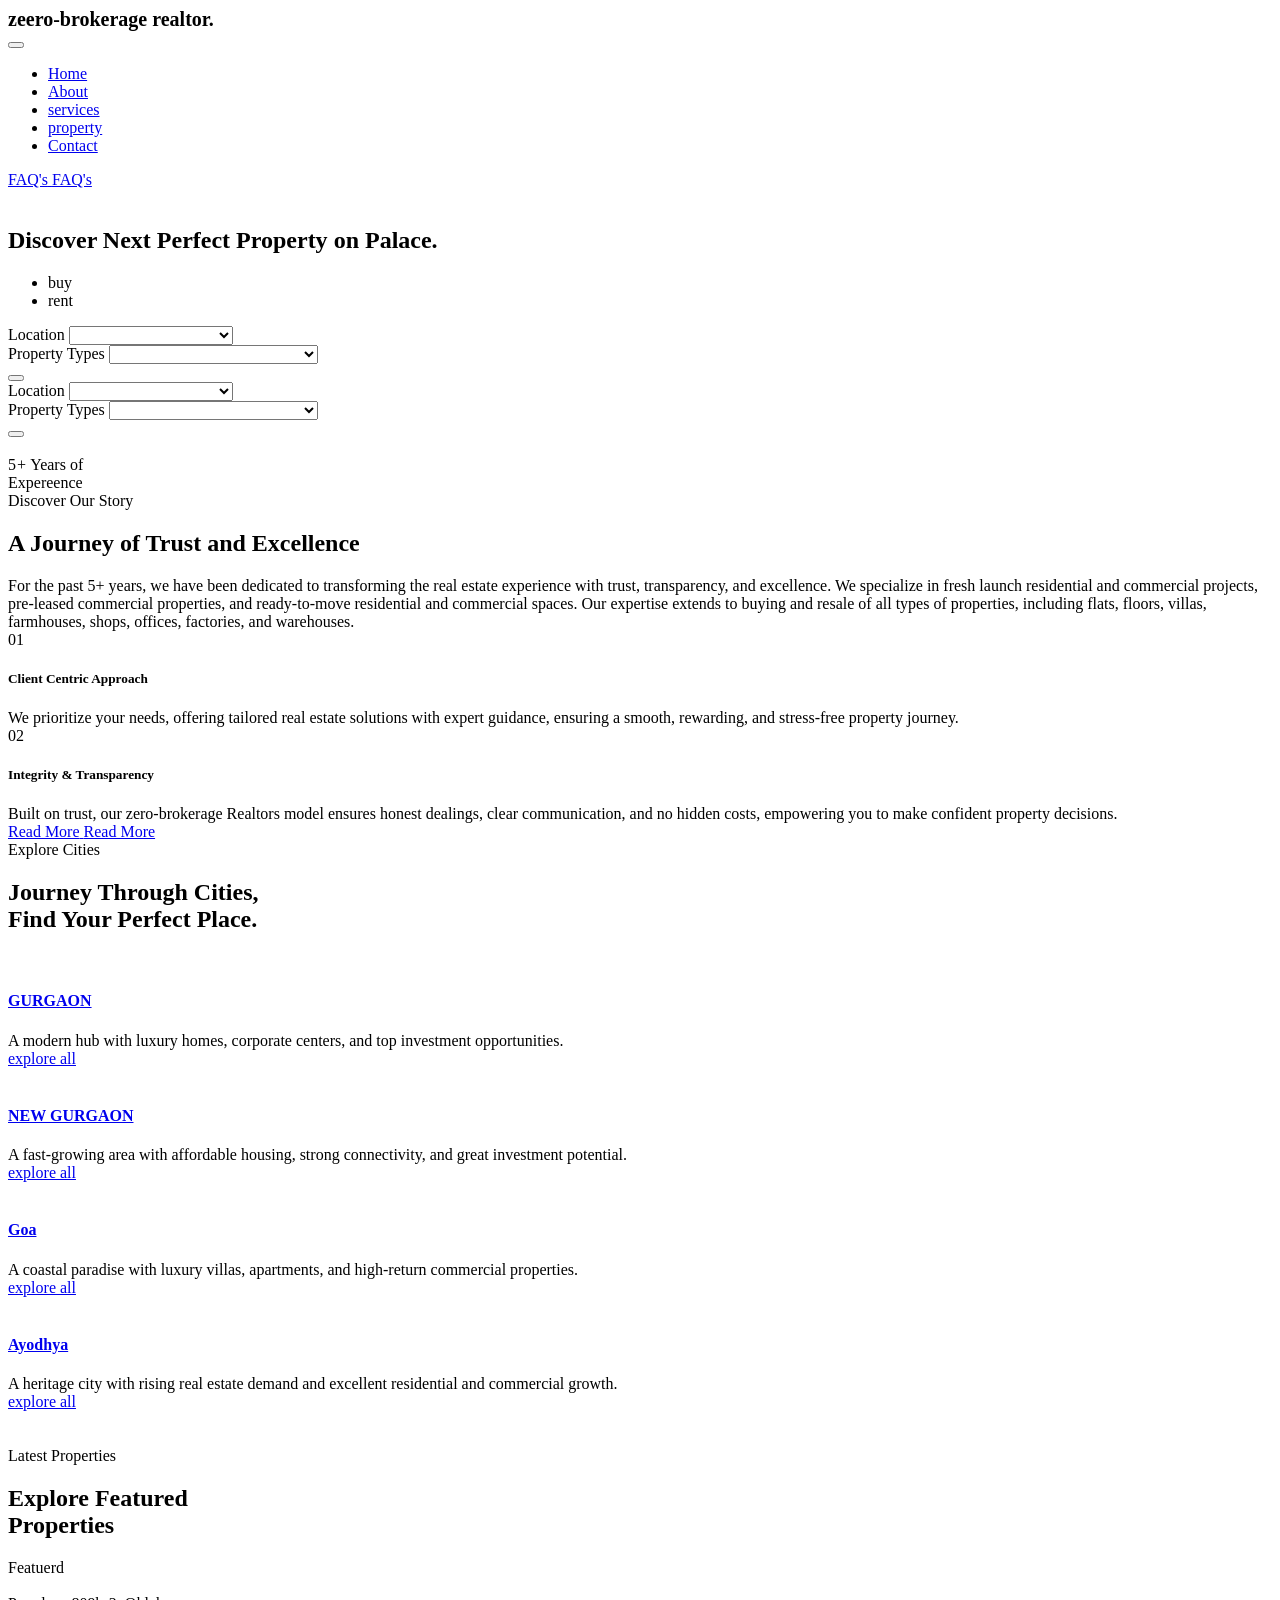
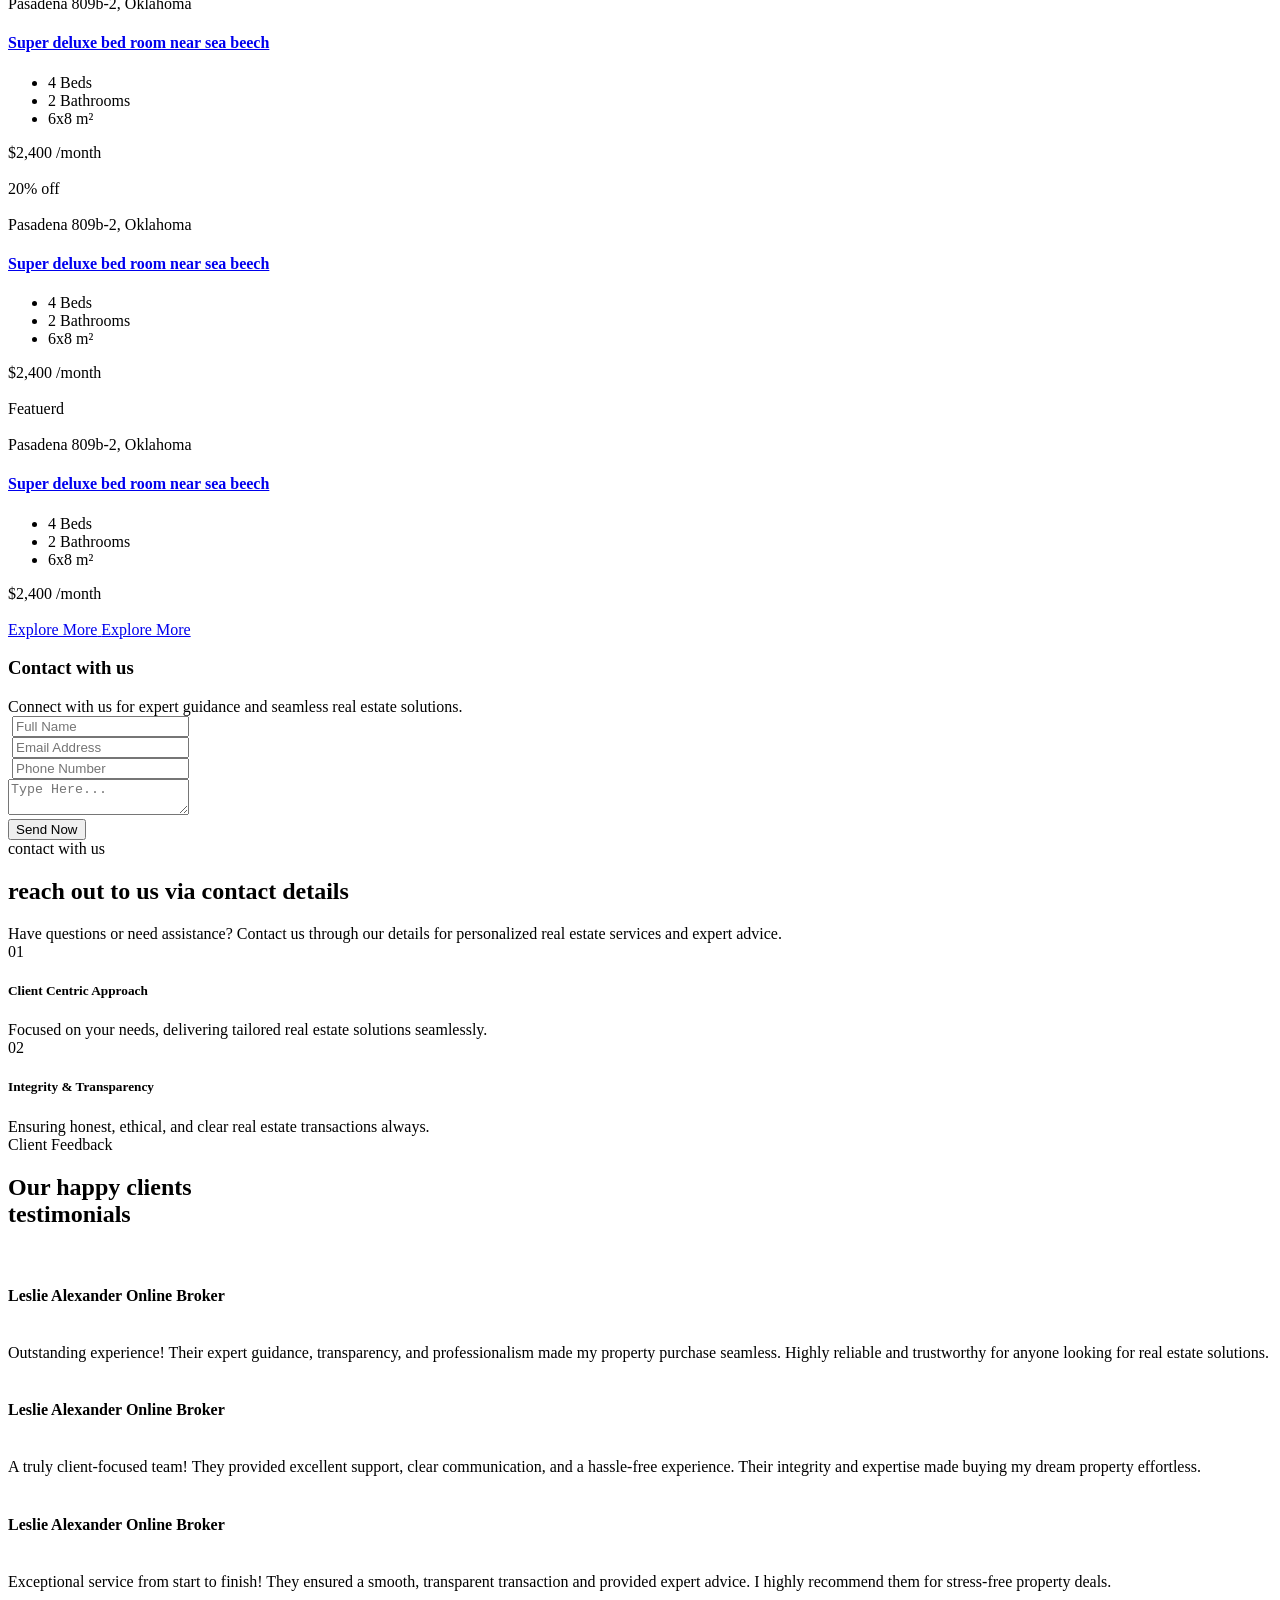
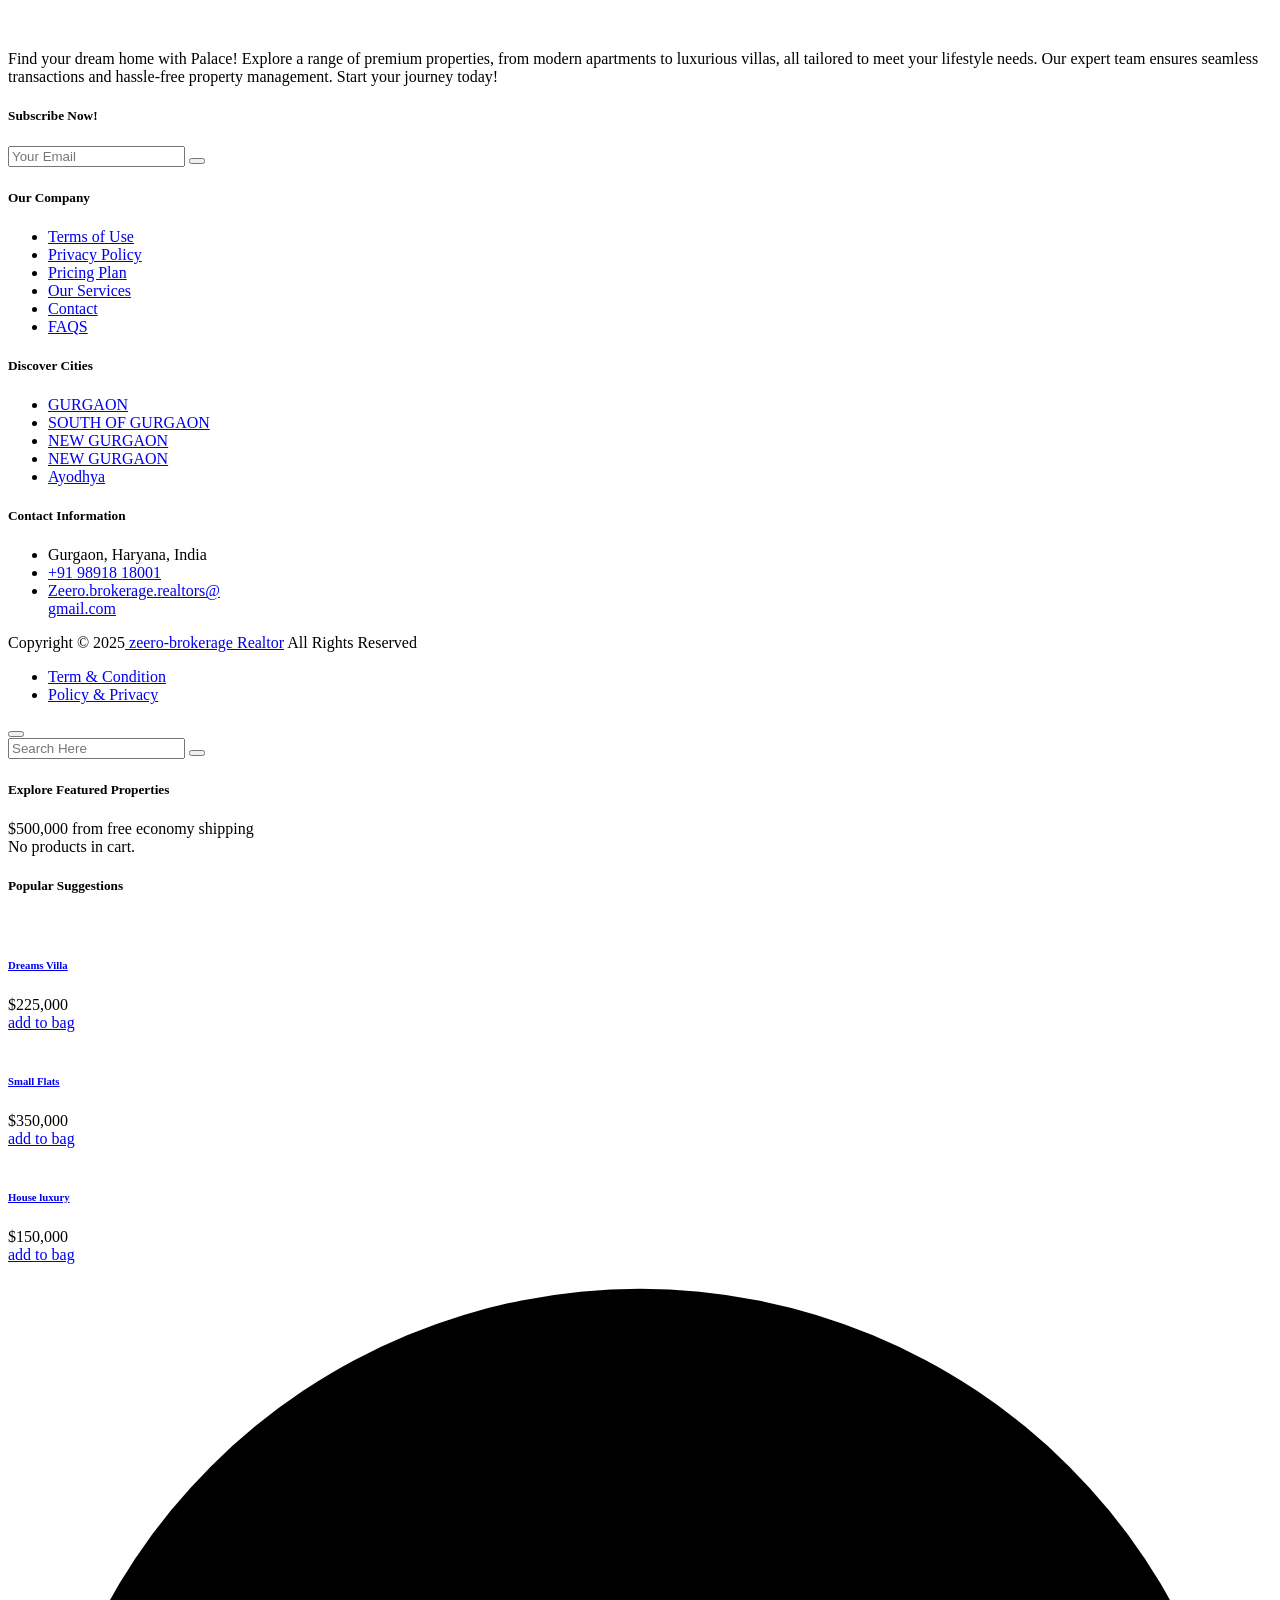
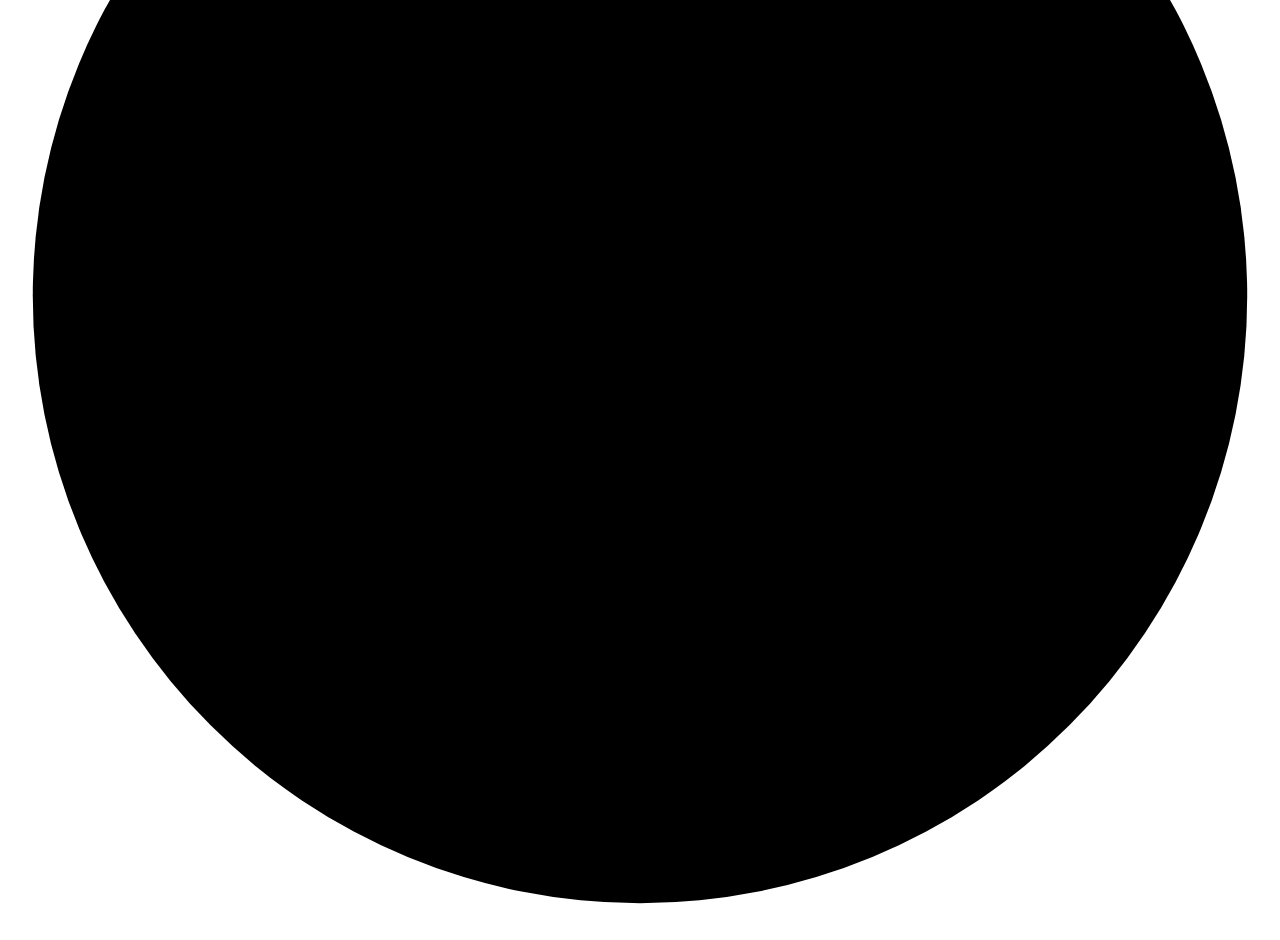
==== index.html @ 8699163c "index file added" ====
<!DOCTYPE html>
<html>
<head>
<meta charset="utf-8">
<title>Palace Real Estate Business | Homepage</title>

<!-- Stylesheets -->
<link href="assets/css/bootstrap.css" rel="stylesheet">
<link href="assets/css/style.css" rel="stylesheet">
<link href="assets/css/responsive.css" rel="stylesheet">

<!-- Fonts -->
<link href="https://fonts.googleapis.com/css2?family=Plus+Jakarta+Sans:ital,wght@0,200..800;1,200..800&display=swap" rel="stylesheet">
<link href="https://fonts.googleapis.com/css2?family=Roboto:ital,wght@0,100;0,300;0,400;0,500;0,700;0,900;1,100;1,300;1,400;1,500;1,700;1,900&display=swap" rel="stylesheet">

<link rel="shortcut icon" href="assets/images/favicon.png" type="image/x-icon">
<link rel="icon" href="assets/images/favicon.png" type="image/x-icon">

<!-- Responsive -->
<meta http-equiv="X-UA-Compatible" content="IE=edge">
<meta name="viewport" content="width=device-width, initial-scale=1.0, maximum-scale=1.0, user-scalable=0">

<!--[if lt IE 9]><script src="https://cdnjs.cloudflare.com/ajax/libs/html5shiv/3.7.3/html5shiv.js"></script><![endif]-->
<!--[if lt IE 9]><script src="js/respond.js"></script><![endif]-->
</head>

<body>

<div class="page-wrapper">
	
	<!-- Cursor -->
	<div class="cursor"></div>
	<div class="cursor-follower"></div>
	<!-- Cursor End -->
 	
	<!-- Preloader -->
	<div class="preloader">
		<div class="box"></div>
	</div>
	
	<!-- Main Header -->
	<header class="main-header">

		<!-- Header Lower -->
		<div class="header-lower">
			<div class="auto-container">
				<div class="inner-container">
					<div class="d-flex justify-content-between align-items-center flex-wrap">
							
						<!-- Logo Box -->
						<div class="logo-box">
							<div class="logo" style="font-size: 20px; font-weight: 700;">zeero-brokerage realtor.<img src="assets/images/" alt="" title=""></a></div>
						</div>
						<!-- End Logo Box -->
						
						<!-- Nav Outer -->
						<div class="nav-outer d-flex align-items-center flex-wrap">
							<!-- Main Menu -->
							<nav class="main-menu navbar-expand-md">
								<div class="navbar-header">
									<!-- Toggle Button -->    	
									<button class="navbar-toggler" type="button" data-toggle="collapse" data-target="#navbarSupportedContent" aria-controls="navbarSupportedContent" aria-expanded="false" aria-label="Toggle navigation">
										<span class="icon-bar"></span>
										<span class="icon-bar"></span>
										<span class="icon-bar"></span>
									</button>
								</div>
								
								<div class="navbar-collapse collapse clearfix" id="navbarSupportedContent">
									<ul class="navigation clearfix">
										<li><a href="index.html">Home</a>
											<!-- <ul> -->
												<!-- <li><a href="index.html">Homepage 01</a></li> -->
												<!-- <li><a href="index-2.html">Homepage 02</a></li>
												<li><a href="index-3.html">Homepage 03</a></li>
												<li class="dropdown"><a href="#">Header Styles</a>
													<ul>
														<li><a href="index.html">Header 01</a></li>
														<li><a href="index-2.html">Header 02</a></li>
														<li><a href="index-3.html">Header 03</a></li>
													</ul>
												</li> -->
											<!-- </ul> -->
										</li>
										<li><a href="about.html">About</a>
											<!-- <ul>
												<li><a href="about.html">About us</a></li>
												<li><a href="faq.html">Faq</a></li>
												<li class="dropdown"><a href="#">Our Team</a>
													<ul>
														<li><a href="team.html">Team</a></li>
														<li><a href="team-detail.html">Team Detail</a></li>
													</ul>
												</li>
											</ul> -->
										</li>
										<li><a href="services.html">services</a>
											<!-- <ul>
												<li><a href="services.html">services</a></li>
												<li><a href="service-detail.html">services detail</a></li>
											</ul> -->
										</li>
										<li><a href="property.html">property</a>
											<!-- <ul>
												<li><a href="property.html">property</a></li>
												<li><a href="property-detail.html">property detail</a></li>
											</ul> -->
										</li>
										<!-- <li class="dropdown"><a href="#">Blog</a>
											<ul>
												<li><a href="blog.html">Blog</a></li>
												<li><a href="blog-classic.html">Blog Classic</a></li>
												<li><a href="blog-sidebar.html">Blog Sidebar</a></li>
												<li><a href="blog-detail.html">Blog Detail</a></li>
												<li><a href="not-found.html">Not Found</a></li>
											</ul>
										</li> -->
										<li><a href="contact.html">Contact</a></li>
									</ul>
								</div>
							</nav>
						</div>
						<!-- End Nav Outer -->
						
						<!-- Outer Box -->
						<div class="outer-box d-flex align-items-center flex-wrap">
							
							<!-- Header Options Box -->
							<!-- <div class="header-options_box d-flex align-items-center">
							
								Search Btn
								<div class="search-box-btn search-box-outer"><span class="icon"><img src="assets/images/icons/search.svg" alt="" /></span></div>
								
								Nav Btn
								<div class="nav-btn navSidebar-button">
									<i class="flaticon-dots-menu"></i>
								</div>
								
							</div> -->
							
							<!-- Header Button Box -->
							<div class="header_button-box">
								<a href="faq.html" class="theme-btn btn-style-one">
									<span class="btn-wrap">
										<span class="text-one">FAQ's</span>
										<span class="text-two">FAQ's</span>
									</span>
								</a>
							</div>
							<!-- Mobile Navigation Toggler -->
							<div class="mobile-nav-toggler"><span class="icon flaticon-menu"></span></div>
						</div>
						<!-- End Outer Box -->
						
					</div>
				</div>
			</div>
		</div>
		<!-- End Header Lower -->
		
		<!-- Mobile Menu  -->
		<div class="mobile-menu">
			<div class="menu-backdrop"></div>
			<div class="close-btn"><span class="icon flaticon-close-1"></span></div>
			
			<nav class="menu-box">
				<div class="nav-logo"><a href="index.html"><img src="assets/images/logo.svg" alt="" title=""></a></div>
				<div class="menu-outer"><!--Here Menu Will Come Automatically Via Javascript / Same Menu as in Header--></div>
			</nav>
		</div>
		<!-- End Mobile Menu -->
		
	</header>
	<!-- End Main Header -->
	
	<!-- Slider One -->
	<section class="banner-one">
		<div class="banner-one_image" style="background-image:url(assets/images/background/home-banner.webp)"></div>
		<div class="auto-container">
			
			<!-- Content Column -->
			<div class="banner-one_content">
				<div class="banner-one_content-inner">
					<h1 class="banner-one_heading">Discover Next Perfect <span>Property</span> on Palace.</h1>
					<!-- Banner Tabs -->
					<div class="banner-tabs">
						<!-- Product Tabs -->
						<div class="prod-tabs tabs-box">
						
							<!-- Tab Btns -->
							<ul class="tab-btns tab-buttons clearfix">
								<li data-tab="#prod-buy" class="tab-btn active-btn">buy</li>
								<li data-tab="#prod-rent" class="tab-btn">rent</li>
								<!-- <li data-tab="#prod-sell" class="tab-btn">sell</li> -->
							</ul>
							
							<!-- Tabs Container -->
							<div class="tabs-content">
								
								<!-- Tab -->
								<div class="tab active-tab" id="prod-buy">
									<div class="content">
										<!-- Default Form -->
										<div class="default-form">
											<form method="post" action="contact.html">
												<div class="row clearfix">
													
													<div class="col-lg-6 col-md-4 col-sm-6 form-group">
														<label>Location</label>
														<select name="country" class="custom-select-box">
															<option></option>
															<option>GURGAON</option>
															<option>SOUTH OF GURGAON </option>
															<option>NEW GURGAON</option>
															<option>Goa</option>
															<option>Ayodhya</option>
														</select>
													</div>
													
													<div class="col-lg-6 col-md-4 col-sm-6 form-group">
														<label>Property Types</label>
														<select name="country" class="custom-select-box">
															<option></option>
															<option>Residential Properties</option>
															<option>Commercial Propertise</option>
															<option>Industrial & Warehouse Spaces</option>
															
														</select>
													</div>
													
													<!-- <div class="col-lg-4 col-md-4 col-sm-12 form-group">
														<label>Price Range</label>
														<select name="country" class="custom-select-box">
															<option>$700 - $900</option>
															<option>$800 - $1000</option>
															<option>$900 - $1100</option>
															<option>$1000 - $1200</option>
														</select>
													</div> -->
													
												</div>
												<!-- Button Box -->
												<div class="button-box">
													<button class="submit-btn flaticon-search-interface-symbol"></button>
												</div>
											</form>
										</div>
									</div>
								</div>
								
								<!-- Tab -->
								<div class="tab" id="prod-rent">
									<div class="content">
										<!-- Default Form -->
										<div class="default-form">
											<form method="post" action="contact.html">
												<div class="row clearfix">
													
													<div class="col-lg-6 col-md-4 col-sm-6 form-group">
														<label>Location</label>
														<select name="country" class="custom-select-box">
															<option></option>
															<option>GURGAON</option>
															<option>SOUTH OF GURGAON </option>
															<option>NEW GURGAON</option>
															<option>Goa</option>
															<option>Ayodhya</option>
														</select>
													</div>
													
													<div class="col-lg-6 col-md-4 col-sm-6 form-group">
														<label>Property Types</label>
														<select name="country" class="custom-select-box">
															<option></option>
															<option>Residential Properties</option>
															<option>Commercial Propertise</option>
															<option>Industrial & Warehouse Spaces</option>
															
														</select>
													</div>
													
													<!-- <div class="col-lg-4 col-md-4 col-sm-12 form-group">
														<label>Price Range</label>
														<select name="country" class="custom-select-box">
															<option>$700 - $900</option>
															<option>$800 - $1000</option>
															<option>$900 - $1100</option>
															<option>$1000 - $1200</option>
														</select>
													</div> -->
													
												</div>
												<!-- Button Box -->
												<div class="button-box">
													<button class="submit-btn flaticon-search-interface-symbol"></button>
												</div>
											</form>
										</div>
									</div>
								</div>
								
								<!-- Tab -->
								<!-- <div class="tab" id="prod-sell">
									<div class="content">
										Default Form
										<div class="default-form">
											<form method="post" action="contact.html">
												<div class="row clearfix">
													
													<div class="col-lg-4 col-md-4 col-sm-6 form-group">
														<label>Location</label>
														<select name="country" class="custom-select-box">
															<option>Florida, Usa</option>
															<option>Berlin</option>
															<option>France</option>
															<option>Pakistan</option>
														</select>
													</div>
													
													<div class="col-lg-4 col-md-4 col-sm-6 form-group">
														<label>Type</label>
														<select name="country" class="custom-select-box">
															<option>20 x 10 Meters</option>
															<option>30 x 20 Meters</option>
															<option>40 x 30 Meters</option>
															<option>50 x 40 Meters</option>
														</select>
													</div>
													
													<div class="col-lg-4 col-md-4 col-sm-12 form-group">
														<label>Price Range</label>
														<select name="country" class="custom-select-box">
															<option>$700 - $900</option>
															<option>$800 - $1000</option>
															<option>$900 - $1100</option>
															<option>$1000 - $1200</option>
														</select>
													</div>
													
												</div>
												Button Box
												<div class="button-box">
													<button class="submit-btn flaticon-search-interface-symbol"></button>
												</div>
											</form>
										</div>
									</div>
								</div> -->
								
							</div>
						</div>
					</div>
				</div>
			</div>
			
		</div>
	</section>
	<!-- End Main Slider Section -->
	
	<!-- Story One -->
	<section class="story-one">
		<div class="auto-container">
			<div class="row clearfix">
				
				<!-- Image Column -->
				<div class="story-one_image-column col-lg-6 col-md-12 col-sm-12">
					<div class="story-one_image-outer">
						<div class="story-one_image wow fadeInLeft" data-wow-delay="0ms" data-wow-duration="1500ms">
							<img src="assets/images/resource/trust.jpg" alt="" />
						</div>
						<div class="story-one_experiance">
							<div class="story-one_experiance-inner">
								5<i>+</i> <span>Years of <br> Expereence</span>
							</div>
						</div>
					</div>
				</div>
				
				<!-- Content Column -->
				<div class="story-one_content-column col-lg-6 col-md-12 col-sm-12">
					<div class="story-one_content-outer">
						<!-- Sec Title -->
						<div class="sec-title">
							<div class="sec-title_title">Discover Our Story</div>
							<h2 class="sec-title_heading">A Journey of Trust and Excellence</h2>
							<div class="sec-title_text">For the past 5+ years, we have been dedicated to transforming the real estate experience with trust, transparency, and excellence. We specialize in fresh launch residential and commercial projects, pre-leased commercial properties, and ready-to-move residential and commercial spaces. Our expertise extends to buying and resale of all types of properties, including flats, floors, villas, farmhouses, shops, offices, factories, and warehouses.</div>
						</div>
						
						<!-- Story Block One -->
						<div class="story-block_one">
							<div class="story-block_one-inner">
								<div class="story-block_one-icon">
									<span>01</span>
									<i class="flaticon-rating"></i>
								</div>
								<h5 class="story-block_one-heading">Client Centric Approach</h5>
								<div class="story-block_one-text">We prioritize your needs, offering tailored real estate solutions with expert guidance, ensuring a smooth, rewarding, and stress-free property journey.</div>
							</div>
						</div>
						
						<!-- Story Block One -->
						<div class="story-block_one">
							<div class="story-block_one-inner">
								<div class="story-block_one-icon">
									<span>02</span>
									<i class="flaticon-technology"></i>
								</div>
								<h5 class="story-block_one-heading">Integrity & Transparency</h5>
								<div class="story-block_one-text">Built on trust, our zero-brokerage Realtors model ensures honest dealings, clear communication, and no hidden costs, empowering you to make confident property decisions.</div>
							</div>
						</div>
						
						<!-- Header Button Box -->
						<div class="story-one_button">
							<a href="event-detail.html" class="theme-btn btn-style-one">
								<span class="btn-wrap">
									<span class="text-one">Read More</span>
									<span class="text-two">Read More</span>
								</span>
							</a>
						</div>
						
					</div>
				</div>
				
			</div>
		</div>
	</section>
	<!-- End Story One -->
	
	<!-- Cities One -->
	<section class="cities-one">
		<div class="auto-container">
			<!-- Sec Title -->
			<div class="sec-title">
				<div class="sec-title_title">Explore Cities</div>
				<h2 class="sec-title_heading">Journey Through Cities,  <br> Find Your Perfect Place.</h2>
			</div>
			<div class="inner-container">
				<div class="four-items_slider swiper-container">
					<div class="swiper-wrapper">

						<!-- Slide -->
						<div class="swiper-slide">
							<!-- City Block One -->
							<div class="city-block_one">
								<div class="city-block_one-inner">
									<div class="city-block_one-image">
										<img src="assets/images/resource/city11.jpeg" alt="" />
										<div class="city-block_one-overlay">
											<div class="city-block_one-content">
												<!-- <div class="city-block_one-title">50+ Properties</div> -->
												<h4 class="city-block_one-heading"><a href="property-detail.html">GURGAON </a></h4>
												<div class="city-block_one-text">A modern hub with luxury homes, corporate centers, and top investment opportunities.</div>
												<a class="city-block_one-more" href="property-detail.html">explore all <i class="flaticon-next-1"></i></a>
											</div>
										</div>
									</div>
								</div>
							</div>
						</div>
						
						<!-- Slide -->
						<div class="swiper-slide">
							<!-- City Block One -->
							<div class="city-block_one">
								<div class="city-block_one-inner">
									<div class="city-block_one-image">
										<img src="assets/images/resource/city2.jpg" alt="" />
										<div class="city-block_one-overlay">
											<div class="city-block_one-content">
												<!-- <div class="city-block_one-title">50+ Properties</div> -->
												<h4 class="city-block_one-heading"><a href="property-detail.html">NEW GURGAON  </a></h4>
												<div class="city-block_one-text">A fast-growing area with affordable housing, strong connectivity, and great investment potential.</div>
												<a class="city-block_one-more" href="property-detail.html">explore all <i class="flaticon-next-1"></i></a>
											</div>
										</div>
									</div>
								</div>
							</div>
						</div>
						
						<!-- Slide -->
						<div class="swiper-slide">
							<!-- City Block One -->
							<div class="city-block_one">
								<div class="city-block_one-inner">
									<div class="city-block_one-image">
										<img src="assets/images/resource/city3.jpeg" alt="" />
										<div class="city-block_one-overlay">
											<div class="city-block_one-content">
												<!-- <div class="city-block_one-title">40+ Properties</div> -->
												<h4 class="city-block_one-heading"><a href="property-detail.html">Goa</a></h4>
												<div class="city-block_one-text">A coastal paradise with luxury villas, apartments, and high-return commercial properties.</div>
												<a class="city-block_one-more" href="property-detail.html">explore all <i class="flaticon-next-1"></i></a>
											</div>
										</div>
									</div>
								</div>
							</div>
						</div>
						
						<!-- Slide -->
						<div class="swiper-slide">
							<!-- City Block One -->
							<div class="city-block_one">
								<div class="city-block_one-inner">
									<div class="city-block_one-image">
										<img src="assets/images/resource/city4.jpg" alt="" />
										<div class="city-block_one-overlay">
											<div class="city-block_one-content">
												<!-- <div class="city-block_one-title">45+ Properties</div> -->
												<h4 class="city-block_one-heading"><a href="property-detail.html">Ayodhya</a></h4>
												<div class="city-block_one-text">A heritage city with rising real estate demand and excellent residential and commercial growth.</div>
												<a class="city-block_one-more" href="property-detail.html">explore all <i class="flaticon-next-1"></i></a>
											</div>
										</div>
									</div>
								</div>
							</div>
						</div>
						
					</div>
					
					<!-- If we need pagination -->
					<div class="four-items_slider-pagination"></div>
					
					<!-- If we need navigation buttons -->
					<div class="four-items_slider-prev"><img src="assets/images/icons/prev-arrow.png" alt="" /></div>
					<div class="four-items_slider-next"><img src="assets/images/icons/next-arrow.png" alt="" /></div>
					
				</div>
			</div>
			
		</div>
	</section>
	<!-- End Cities One -->
	
	
	
	
	<!-- Property One -->
	<section class="property-one">
		<div class="auto-container">
			<!-- Sec Title -->
			<div class="sec-title centered">
				<div class="sec-title_title">Latest Properties</div>
				<h2 class="sec-title_heading">Explore Featured <br> Properties</h2>
			</div>
			<div class="row clearfix">
				
				<!-- Property Block One -->
				<div class="property-block_one col-lg-4 col-md-6 col-sm-12">
					<div class="property-block_one-inner wow fadeInLeft" data-wow-delay="0ms" data-wow-duration="1500ms">
						<div class="property-block_one-image">
							<div class="property-block_one-title">Featuerd</div>
							<a href="property-detail.html"><img src="assets/images/resource/property1.jpg" alt="" /></a>
						</div>
						<div class="property-block_one-content">
							<div class="property-block_one-location"><i class="flaticon-maps-and-flags"></i>Pasadena 809b-2, Oklahoma</div>
							<h4 class="property-block_one-heading"><a href="property-detail.html">Super deluxe bed room near sea beech</a></h4>
							<ul class="property-block_one-info">
								<li><span><img src="assets/images/icons/bed.svg" alt="" /></span>4 Beds</li>
								<li><span><img src="assets/images/icons/bath.svg" alt="" /></span>2 Bathrooms</li>
								<li><span><img src="assets/images/icons/square.svg" alt="" /></span>6x8 m²</li>
							</ul>
							<div class="d-flex justify-content-between align-items-center flex-wrap">
								<div class="property-block_one-price">$2,400 <span>/month</span></div>
								<a class="property-block_one-heart" href="property-detail.html"><img src="assets/images/icons/heart.svg" alt="" /></a>
							</div>
						</div>
					</div>
				</div>
				
				<!-- Property Block One -->
				<div class="property-block_one col-lg-4 col-md-6 col-sm-12">
					<div class="property-block_one-inner wow fadeInUp" data-wow-delay="0ms" data-wow-duration="1500ms">
						<div class="property-block_one-image">
							<div class="property-block_one-off">20% off</div>
							<a href="property-detail.html"><img src="assets/images/resource/property2.jpg" alt="" /></a>
						</div>
						<div class="property-block_one-content">
							<div class="property-block_one-location"><i class="flaticon-maps-and-flags"></i>Pasadena 809b-2, Oklahoma</div>
							<h4 class="property-block_one-heading"><a href="property-detail.html">Super deluxe bed room near sea beech</a></h4>
							<ul class="property-block_one-info">
								<li><span><img src="assets/images/icons/bed.svg" alt="" /></span>4 Beds</li>
								<li><span><img src="assets/images/icons/bath.svg" alt="" /></span>2 Bathrooms</li>
								<li><span><img src="assets/images/icons/square.svg" alt="" /></span>6x8 m²</li>
							</ul>
							<div class="d-flex justify-content-between align-items-center flex-wrap">
								<div class="property-block_one-price">$2,400 <span>/month</span></div>
								<a class="property-block_one-heart" href="property-detail.html"><img src="assets/images/icons/heart.svg" alt="" /></a>
							</div>
						</div>
					</div>
				</div>
				
				<!-- Property Block One -->
				<div class="property-block_one col-lg-4 col-md-6 col-sm-12">
					<div class="property-block_one-inner wow fadeInRight" data-wow-delay="0ms" data-wow-duration="1500ms">
						<div class="property-block_one-image">
							<div class="property-block_one-title">Featuerd</div>
							<a href="property-detail.html"><img src="assets/images/resource/property3.jpg" alt="" /></a>
						</div>
						<div class="property-block_one-content">
							<div class="property-block_one-location"><i class="flaticon-maps-and-flags"></i>Pasadena 809b-2, Oklahoma</div>
							<h4 class="property-block_one-heading"><a href="property-detail.html">Super deluxe bed room near sea beech</a></h4>
							<ul class="property-block_one-info">
								<li><span><img src="assets/images/icons/bed.svg" alt="" /></span>4 Beds</li>
								<li><span><img src="assets/images/icons/bath.svg" alt="" /></span>2 Bathrooms</li>
								<li><span><img src="assets/images/icons/square.svg" alt="" /></span>6x8 m²</li>
							</ul>
							<div class="d-flex justify-content-between align-items-center flex-wrap">
								<div class="property-block_one-price">$2,400 <span>/month</span></div>
								<a class="property-block_one-heart" href="property-detail.html"><img src="assets/images/icons/heart.svg" alt="" /></a>
							</div>
						</div>
					</div>
				</div>
				
			</div>
			
			<!-- Header Button Box -->
			<div class="property-one_button text-center">
				<a href="property.html" class="theme-btn btn-style-one">
					<span class="btn-wrap">
						<span class="text-one">Explore More</span>
						<span class="text-two">Explore More</span>
					</span>
				</a>
			</div>
			
		</div>
	</section>
	<!-- End Property One -->
		
	<!-- Contact One -->
	<section class="contact-one">
		<div class="contact-one_image" style="background-image:url(assets/images/resource/contact1.jpg)"></div>
		<div class="auto-container">
			<div class="row clearfix">
				<!-- Form Column -->
				<div class="contact-one_form-column col-lg-6 col-md-12 col-sm-12">
					<div class="contact-one_form-outer wow fadeInLeft" data-wow-delay="0ms" data-wow-duration="1500ms">
						<h3 class="contact-one_form-title">Contact with us</h3>
						<div class="contact-one_form-text">Connect with us for expert guidance and seamless real estate solutions.</div>
						
						<!-- Contact Form -->
						<div class="contact-form">
							<form method="post" action="contact.html">
								<div class="form-group">
									<i><img src="assets/images/icons/user-1.svg" alt="" /></i>
									<input type="text" name="username" placeholder="Full Name" required="">
								</div>
								
								<div class="form-group">
									<i><img src="assets/images/icons/envelope.svg" alt="" /></i>
									<input type="text" name="email" placeholder="Email Address" required="">
								</div>
								
								<div class="form-group">
									<i><img src="assets/images/icons/phone-1.svg" alt="" /></i>
									<input type="text" name="phone" placeholder="Phone Number" required="">
								</div>
								
								<div class="form-group">
									<textarea class="" name="message" placeholder="Type Here..."></textarea>
								</div>
							
								<!-- Button Box -->
								<div class="form-group">
									<button class="submit-btn">Send Now</button>
								</div>
							</form>
						</div>
						
					</div>
				</div>
				<!-- Form Column -->
				<div class="contact-one_content-column col-lg-6 col-md-12 col-sm-12">
					<div class="contact-one_content-outer">
						<!-- Sec Title -->
						<div class="sec-title light">
							<div class="sec-title_title">contact with us</div>
							<h2 class="sec-title_heading">reach out  to us via contact details</h2>
							<div class="sec-title_text">Have questions or need assistance? Contact us through our details for personalized real estate services and expert advice.</div>
						</div>
						<div class="row clearfix">
							
							<!-- Contact Block One -->
							<div class="contact-block_one col-lg-6 col-md-6 col-sm-12">
								<div class="contact-block_one-inner">
									<div class="contact-block_one-number">01</div>
									<h5 class="contact-block_one-heading">Client Centric Approach</h5>
									<div class="contact-block_one-text">Focused on your needs, delivering tailored real estate solutions seamlessly.</div>
								</div>
							</div>
							
							<!-- Contact Block One -->
							<div class="contact-block_one col-lg-6 col-md-6 col-sm-12">
								<div class="contact-block_one-inner">
									<div class="contact-block_one-number">02</div>
									<h5 class="contact-block_one-heading">Integrity & Transparency</h5>
									<div class="contact-block_one-text">Ensuring honest, ethical, and clear real estate transactions always.</div>
								</div>
							</div>
							
						</div>
					</div>
				</div>
			</div>
		</div>
	</section>
	<!-- End Contact One -->
	
	<!-- Testimonial One -->
	<section class="testimonial-one">
		<div class="auto-container">
			<!-- Sec Title -->
			<div class="sec-title centered">
				<div class="sec-title_title">Client Feedback</div>
				<h2 class="sec-title_heading">Our happy clients <br> testimonials</h2>
			</div>
			
			<div class="single-item_slider swiper-container">
				<div class="swiper-wrapper">

					<!-- Slide -->
					<div class="swiper-slide">
						<!-- Testimonial Block One -->
						<div class="testimonial-block_one">
							<div class="testimonial-block_one-inner">
								<div class="row clearfix">
									<div class="testimonial-block_one-image_column col-lg-6 col-md-12 col-sm-12">
										<div class="testimonial-block_one-image">
											<img src="assets/images/resource/testimonial-1.png" alt="" />
											<div class="testimonial-block_one-content">
												<a href="https://www.youtube.com/watch?v=kxPCFljwJws" class="lightbox-video testimonial-block_one-play"><span class="flaticon-play-1"><i class="ripple"></i></span></a>
												<h4 class="testimonial-block_one-name">Leslie Alexander <span>Online Broker</span></h4>
											</div>
										</div>
									</div>
									
									<div class="testimonial-block_one-content_column col-lg-6 col-md-12 col-sm-12">
										<div class="testimonial-block_one-contents">
											<div class="testimonial-block_one-quote">
												<img src="assets/images/icons/quote.svg" alt="" />
											</div>
											<div class="testimonial-block_one-rating">
												<span class="fa fa-star"></span>
												<span class="fa fa-star"></span>
												<span class="fa fa-star"></span>
												<span class="fa fa-star"></span>
												<span class="fa fa-star"></span>
											</div>
											<div class="testimonial-block_one-text">Outstanding experience! Their expert guidance, transparency, and professionalism made my property purchase seamless. Highly reliable and trustworthy for anyone looking for real estate solutions.</div>
										</div>
									</div>
								</div>
							</div>
						</div>
					</div>
					
					<!-- Slide -->
					<div class="swiper-slide">
						<!-- Testimonial Block One -->
						<div class="testimonial-block_one">
							<div class="testimonial-block_one-inner">
								<div class="row clearfix">
									<div class="testimonial-block_one-image_column col-lg-6 col-md-12 col-sm-12">
										<div class="testimonial-block_one-image">
											<img src="assets/images/resource/testimonial-1.png" alt="" />
											<div class="testimonial-block_one-content">
												<a href="https://www.youtube.com/watch?v=kxPCFljwJws" class="lightbox-video testimonial-block_one-play"><span class="flaticon-play-1"><i class="ripple"></i></span></a>
												<h4 class="testimonial-block_one-name">Leslie Alexander <span>Online Broker</span></h4>
											</div>
										</div>
									</div>
									
									<div class="testimonial-block_one-content_column col-lg-6 col-md-12 col-sm-12">
										<div class="testimonial-block_one-contents">
											<div class="testimonial-block_one-quote">
												<img src="assets/images/icons/quote.svg" alt="" />
											</div>
											<div class="testimonial-block_one-rating">
												<span class="fa fa-star"></span>
												<span class="fa fa-star"></span>
												<span class="fa fa-star"></span>
												<span class="fa fa-star"></span>
												<span class="fa fa-star"></span>
											</div>
											<div class="testimonial-block_one-text">A truly client-focused team! They provided excellent support, clear communication, and a hassle-free experience. Their integrity and expertise made buying my dream property effortless.</div>
										</div>
									</div>
								</div>
							</div>
						</div>
					</div>
					
					<!-- Slide -->
					<div class="swiper-slide">
						<!-- Testimonial Block One -->
						<div class="testimonial-block_one">
							<div class="testimonial-block_one-inner">
								<div class="row clearfix">
									<div class="testimonial-block_one-image_column col-lg-6 col-md-12 col-sm-12">
										<div class="testimonial-block_one-image">
											<img src="assets/images/resource/testimonial-1.png" alt="" />
											<div class="testimonial-block_one-content">
												<a href="https://www.youtube.com/watch?v=kxPCFljwJws" class="lightbox-video testimonial-block_one-play"><span class="flaticon-play-1"><i class="ripple"></i></span></a>
												<h4 class="testimonial-block_one-name">Leslie Alexander <span>Online Broker</span></h4>
											</div>
										</div>
									</div>
									
									<div class="testimonial-block_one-content_column col-lg-6 col-md-12 col-sm-12">
										<div class="testimonial-block_one-contents">
											<div class="testimonial-block_one-quote">
												<img src="assets/images/icons/quote.svg" alt="" />
											</div>
											<div class="testimonial-block_one-rating">
												<span class="fa fa-star"></span>
												<span class="fa fa-star"></span>
												<span class="fa fa-star"></span>
												<span class="fa fa-star"></span>
												<span class="fa fa-star"></span>
											</div>
											<div class="testimonial-block_one-text">Exceptional service from start to finish! They ensured a smooth, transparent transaction and provided expert advice. I highly recommend them for stress-free property deals.</div>
										</div>
									</div>
								</div>
							</div>
						</div>
					</div>
					
				</div>
				
				<!-- If we need pagination -->
				<div class="single-item_slider-pagination"></div>
				
				<!-- If we need navigation buttons -->
				<div class="testimonial-one_arrows">
					<div class="single-item_slider-prev"><img src="assets/images/icons/prev-arrow.png" alt="" /></div>
					<div class="single-item_slider-next"><img src="assets/images/icons/next-arrow.png" alt="" /></div>
				</div>
				
			</div>
			
		</div>
	</section>
	<!-- End Testimonial One -->
	
	<!-- Clients One -->
	<!-- <section class="clients-one">
		<div class="auto-container">
			<div class="inner-container">
				<div class="clients_slider swiper-container">
					<div class="swiper-wrapper">
						
						Slide
						<div class="swiper-slide">
							<div class="client-image">
								<a href="#"><img src="assets/images/clients/1.png" alt="" /></a>
							</div>
						</div>

						Slide
						<div class="swiper-slide">
							<div class="client-image">
								<a href="#"><img src="assets/images/clients/2.png" alt="" /></a>
							</div>
						</div>

						Slide
						<div class="swiper-slide">
							<div class="client-image">
								<a href="#"><img src="assets/images/clients/3.png" alt="" /></a>
							</div>
						</div>

						Slide
						<div class="swiper-slide">
							<div class="client-image">
								<a href="#"><img src="assets/images/clients/4.png" alt="" /></a>
							</div>
						</div>

						Slide
						<div class="swiper-slide">
							<div class="client-image">
								<a href="#"><img src="assets/images/clients/5.png" alt="" /></a>
							</div>
						</div>

					</div>
				</div>
			</div>
		</div>
	</section> -->
	<!-- Clients One -->
	
	
	
	<!-- Main Footer -->
	<footer class="main-footer">
		<div class="main-footer_pattern" style="background-image: url(assets/images/background/footer-1.png)"></div>
		<!-- Widgets Section -->
		<div class="widgets-section">
			<div class="auto-container">
				<div class="row clearfix">
							
					<!-- Big Column -->
					<div class="big-column col-lg-6 col-md-12 col-sm-12">
						<div class="row clearfix">

							<!-- Footer Column -->
							<div class="footer_column col-lg-7 col-md-6 col-sm-12">
								<div class="footer-widget">
									<div class="footer-logo"style="color: white;  font-size: 20px; font-weight: 700; ">zeero-brokerage realtor.<a href="index.html"><img src="assets/images/" alt="" title=""></a></div>
									<div class="footer-text">Find your dream home with Palace! Explore a range of premium properties, from modern apartments to luxurious villas, all tailored to meet your lifestyle needs. Our expert team ensures seamless transactions and hassle-free property management. Start your journey today!</div>
									
									<h5 class="footer-title">Subscribe Now!</h5>
									<!-- Newsletter Box -->
									<div class="newsletter-box">
										<form method="post" action="contact.html">
											<div class="form-group">
												<input type="email" name="search-field" value="" placeholder="Your Email" required>
												<button type="submit"><i class="flaticon-bell"></i></button>
											</div>
										</form>
									</div>
								</div>
							</div>

							<!-- Footer Column -->
							<div class="footer_column col-lg-5 col-md-6 col-sm-12">
								<div class="footer-widget links-widget">
									<h5 class="footer-title">Our Company</h5>
									<ul class="footer-list">
										<li><a href="#">Terms of Use</a></li>
										<li><a href="#">Privacy Policy</a></li>
										<li><a href="#">Pricing Plan</a></li>
										<li><a href="#">Our Services</a></li>
										<li><a href="#">Contact</a></li>
										<!-- <li><a href="#">Careers</a></li> -->
										<li><a href="#">FAQS</a></li>
									</ul>
								</div>
							</div>

						</div>
					</div>

					<!-- Big Column -->
					<div class="big-column col-lg-6 col-md-12 col-sm-12">
						<div class="row clearfix">

							<!-- Footer Column -->
							<div class="footer_column col-lg-6 col-md-6 col-sm-12">
								<div class="footer-widget links-widget">
									<h5 class="footer-title">Discover Cities</h5>
									<ul class="footer-list">
										<li><a href="#">GURGAON</a></li>
										<li><a href="#">SOUTH OF GURGAON</a></li>
										<li><a href="#">NEW GURGAON</a></li>
										<li><a href="#">NEW GURGAON</a></li>
										<li><a href="#">Ayodhya </a></li>
										<!-- <li><a href="#">New Jersey</a></li> -->
										<!-- <li><a href="#">South Africa</a></li> -->
									</ul>
								</div>
							</div>

							<!-- Footer Column -->
							<div class="footer_column col-lg-6 col-md-6 col-sm-12">
								<div class="footer-widget contact-widget">
									<h5 class="footer-title">Contact Information</h5>
									<ul class="footer-contact_list">
										<li>
											<span class="flaticon-pin"></span>
											Gurgaon, Haryana, India
										</li>
										<li>
											<span class="flaticon-telephone"></span>
											<a href="tel:+91 98918 18001">+91  98918 18001</a>
										</li>
										<li>
											<span class="flaticon-mail-1"></span>
											<a href="mailto:Zeero.brokerage.realtors@gmail.com">Zeero.brokerage.realtors@<br>gmail.com</a>
										</li>
									</ul>
								</div>
							</div>

						</div>
					</div>

				</div>
				
			</div>
		</div>
		<!-- End Widgets Section -->
		
		<!-- Footer Bottom -->
		<div class="footer-bottom">
			<div class="auto-container">
				<div class="d-flex justify-content-between align-items-center flex-wrap">
					<div class="copyright">Copyright &copy; 2025<a href="#"> zeero-brokerage Realtor</a> All Rights Reserved</div>
					
					<!-- Social Box -->
					<div class="footer_socials">
						<a href="https://facebook.com/"><i class="fa-brands fa-facebook-f"></i></a>
						<a href="https://twitter.com/"><i class="fa-brands fa-twitter"></i></a>
						<a href="https://youtube.com/"><i class="fa-brands fa-youtube"></i></a>
						<a href="https://instagram.com/"><i class="fa-brands fa-instagram"></i></a>
					</div>
					
					<ul class="footer-bottom_nav">
						<li><a href="#">Term & Condition</a></li>
						<li><a href="#">Policy & Privacy </a></li>
					</ul>
				</div>
			</div>
		</div>
		
	</footer>
	<!-- End Main Footer -->
	
	<!-- Search Popup -->
	<div class="search-popup">
		<div class="color-layer"></div>
		<button class="close-search"><span class="flaticon-close"></span></button>
		<form method="post" action="blog.html">
			<div class="form-group">
				<input type="search" name="search-field" value="" placeholder="Search Here" required="">
				<button class="fa fa-solid fa-magnifying-glass fa-fw" type="submit"></button>
			</div>
		</form>
	</div>
	<!-- End Search Popup -->
	
	<!-- Sidebar Cart Item -->
	<div class="xs-sidebar-group info-group">
		<div class="xs-overlay xs-bg-black"></div>
		<div class="xs-sidebar-widget">
			<div class="sidebar-widget-container">
				<div class="close-button">
					<span class="fa-solid fa-xmark fa-fw"></span>
				</div>
				<div class="sidebar-textwidget">
					
					<!-- Sidebar Info Content -->
					<div class="sidebar-info-contents">
						<div class="content-inner">
						
							<!-- Title Box -->
							<div class="title-box">
								<h5>Explore Featured <span>Properties</span></h5>
								<div class="price">$500,000 from free economy shipping</div>
							</div>
							
							<!-- Empty Cart Box -->
							<div class="empty-cart-box">
								<!-- No Product -->
								<div class="no-cart">
									<span class="icon fa-solid fa-cart-flatbed-suitcase fa-fw"></span>
									No products in cart.
								</div>
							</div>
							
							<!-- Lower Box -->
							<div class="lower-box">
								<h5>Popular <span>Suggestions</span></h5>
									
								<!-- Post Block -->
								<div class="post-block">
									<div class="inner-box">
										<div class="image">
											<img src="assets/images/resource/post-thumb-1.jpg" alt="" />
										</div>
										<h6><a href="#">Dreams Villa</a></h6>
										<div class="rating">
											<span class="fa fa-star"></span>
											<span class="fa fa-star"></span>
											<span class="fa fa-star"></span>
											<span class="fa fa-star"></span>
											<span class="fa fa-star"></span>
										</div>
										<div class="price-box">$225,000</div>
										<a class="theme-btn bag-btn" href="#">add to bag</a>
									</div>
								</div>
								
								<!-- Post Block -->
								<div class="post-block">
									<div class="inner-box">
										<div class="image">
											<img src="assets/images/resource/post-thumb-2.jpg" alt="" />
										</div>
										<h6><a href="#">Small Flats</a></h6>
										<div class="rating">
											<span class="fa fa-star"></span>
											<span class="fa fa-star"></span>
											<span class="fa fa-star"></span>
											<span class="fa fa-star"></span>
											<span class="fa fa-star"></span>
										</div>
										<div class="price-box">$350,000</div>
										<a class="theme-btn bag-btn" href="#">add to bag</a>
									</div>
								</div>
								
								<!-- Post Block -->
								<div class="post-block">
									<div class="inner-box">
										<div class="image">
											<img src="assets/images/resource/post-thumb-3.jpg" alt="" />
										</div>
										<h6><a href="#">House luxury</a></h6>
										<div class="rating">
											<span class="fa fa-star"></span>
											<span class="fa fa-star"></span>
											<span class="fa fa-star"></span>
											<span class="fa fa-star"></span>
											<span class="fa fa-star"></span>
										</div>
										<div class="price-box">$150,000</div>
										<a class="theme-btn bag-btn" href="#">add to bag</a>
									</div>
								</div>
								
							</div>
							
						</div>
					</div>
					
				</div>
			</div>
		</div>
	</div>
	
</div>
<!-- End PageWrapper -->

<div class="progress-wrap">
	<svg class="progress-circle svg-content" width="100%" height="100%" viewBox="-1 -1 102 102">
		<path d="M50,1 a49,49 0 0,1 0,98 a49,49 0 0,1 0,-98"/>
	</svg>
</div>

<script src="assets/js/jquery.js"></script>
<script src="assets/js/popper.min.js"></script>
<script src="assets/js/bootstrap.min.js"></script>
<script src="assets/js/appear.js"></script>
<script src="assets/js/parallax.min.js"></script>
<script src="assets/js/tilt.jquery.min.js"></script>
<script src="assets/js/jquery.paroller.min.js"></script>
<script src="assets/js/wow.js"></script>
<script src="assets/js/swiper.min.js"></script>
<script src="assets/js/backtotop.js"></script>
<script src="assets/js/odometer.js"></script>
<script src="assets/js/parallax-scroll.js"></script>

<script src="assets/js/gsap.min.js"></script>
<script src="assets/js/SplitText.min.js"></script>
<script src="assets/js/ScrollTrigger.min.js"></script>
<script src="assets/js/ScrollToPlugin.min.js"></script>
<script src="assets/js/ScrollSmoother.min.js"></script>

<script src="assets/js/magnific-popup.min.js"></script>
<script src="assets/js/jquery.meanmenu.min.js"></script>
<script src="assets/js/nav-tool.js"></script>
<script src="assets/js/jquery-ui.js"></script>
<script src="assets/js/jquery.countdown.js"></script>
<script src="assets/js/element-in-view.js"></script>
<script src="assets/js/script.js"></script>

</body>
</html>
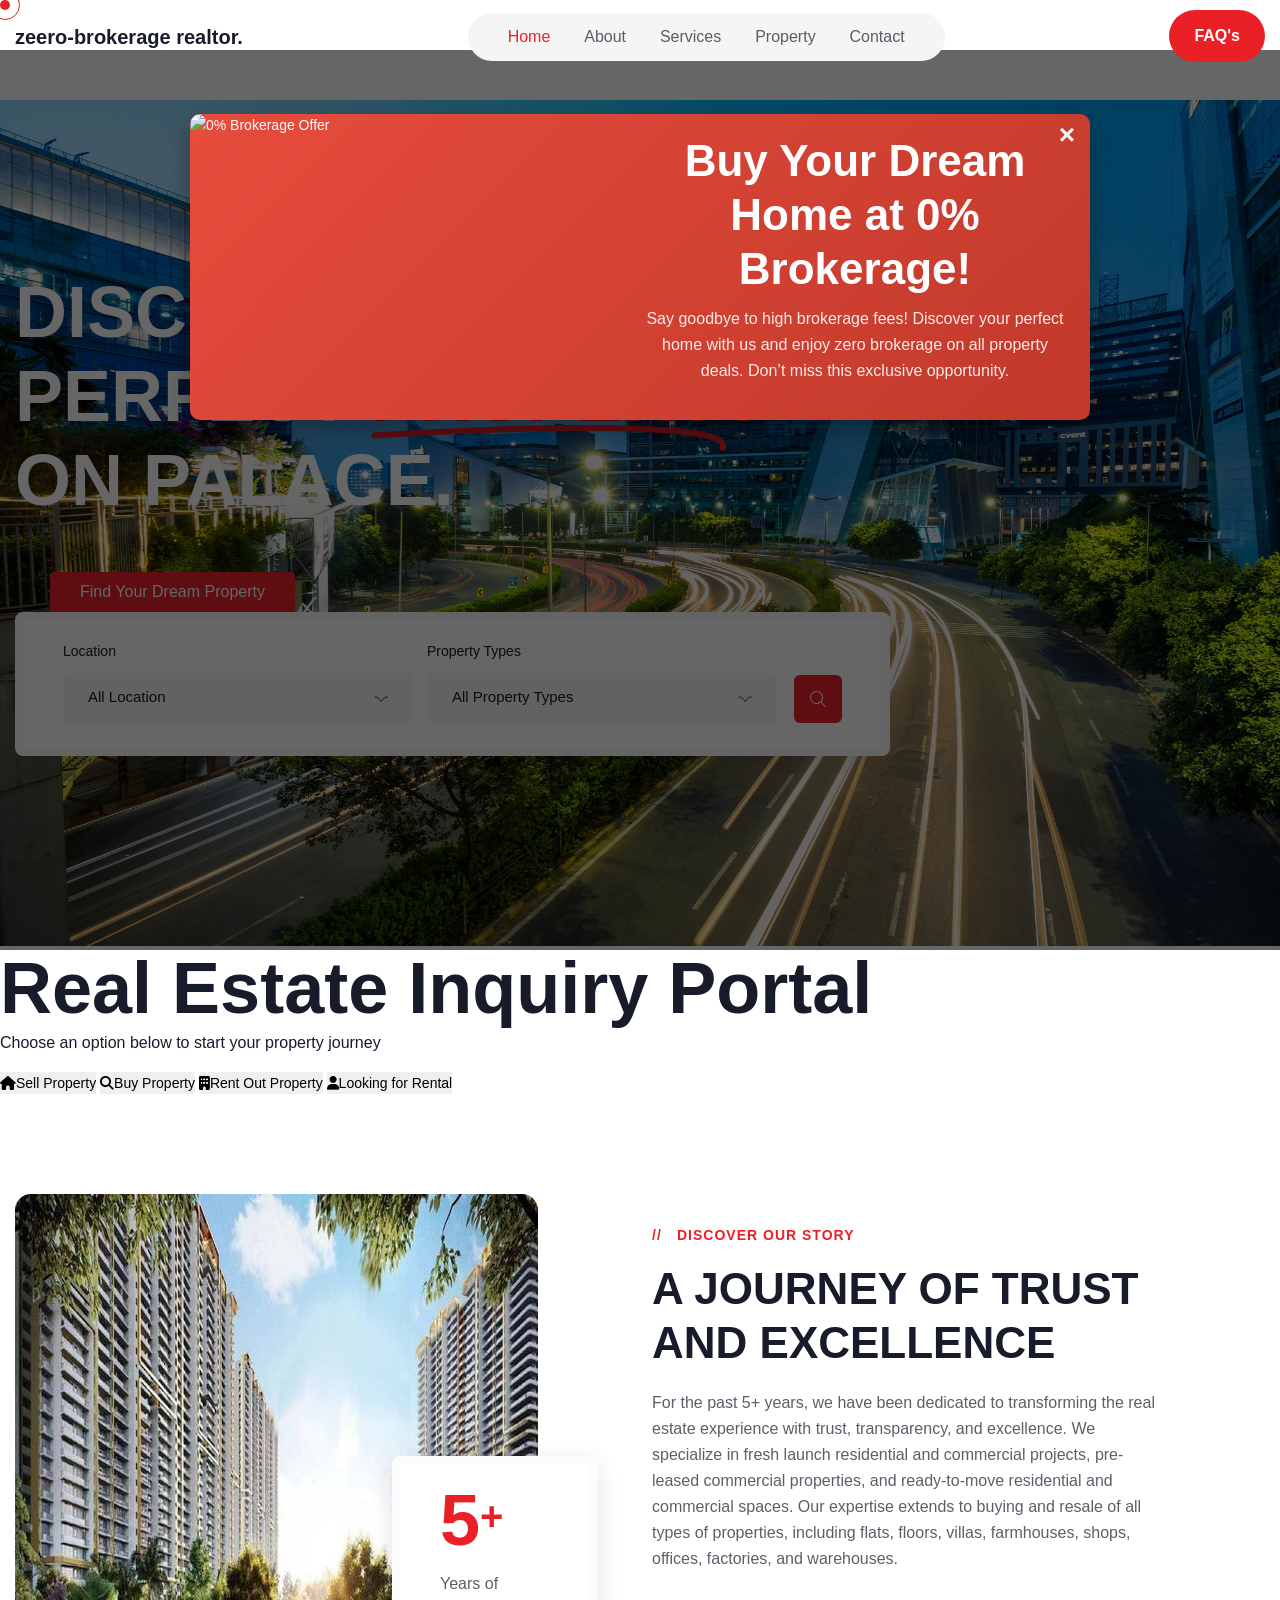
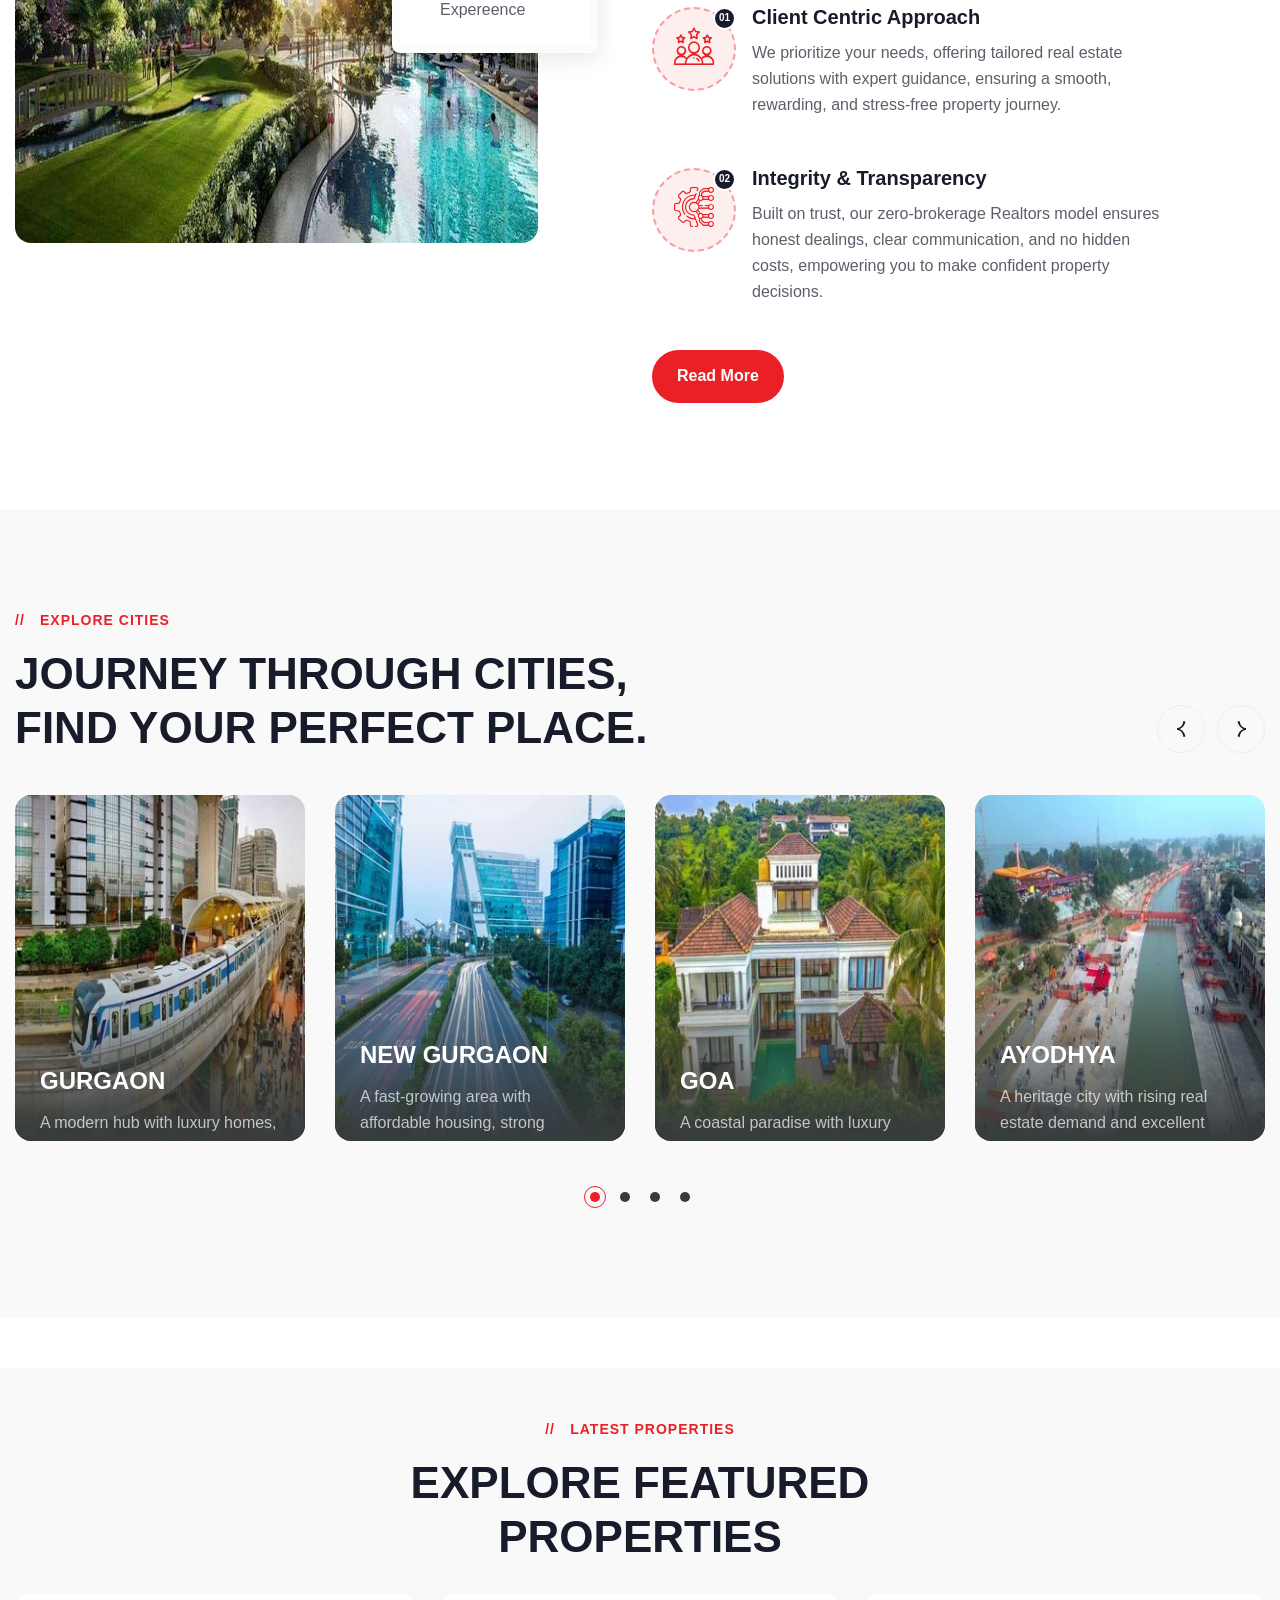
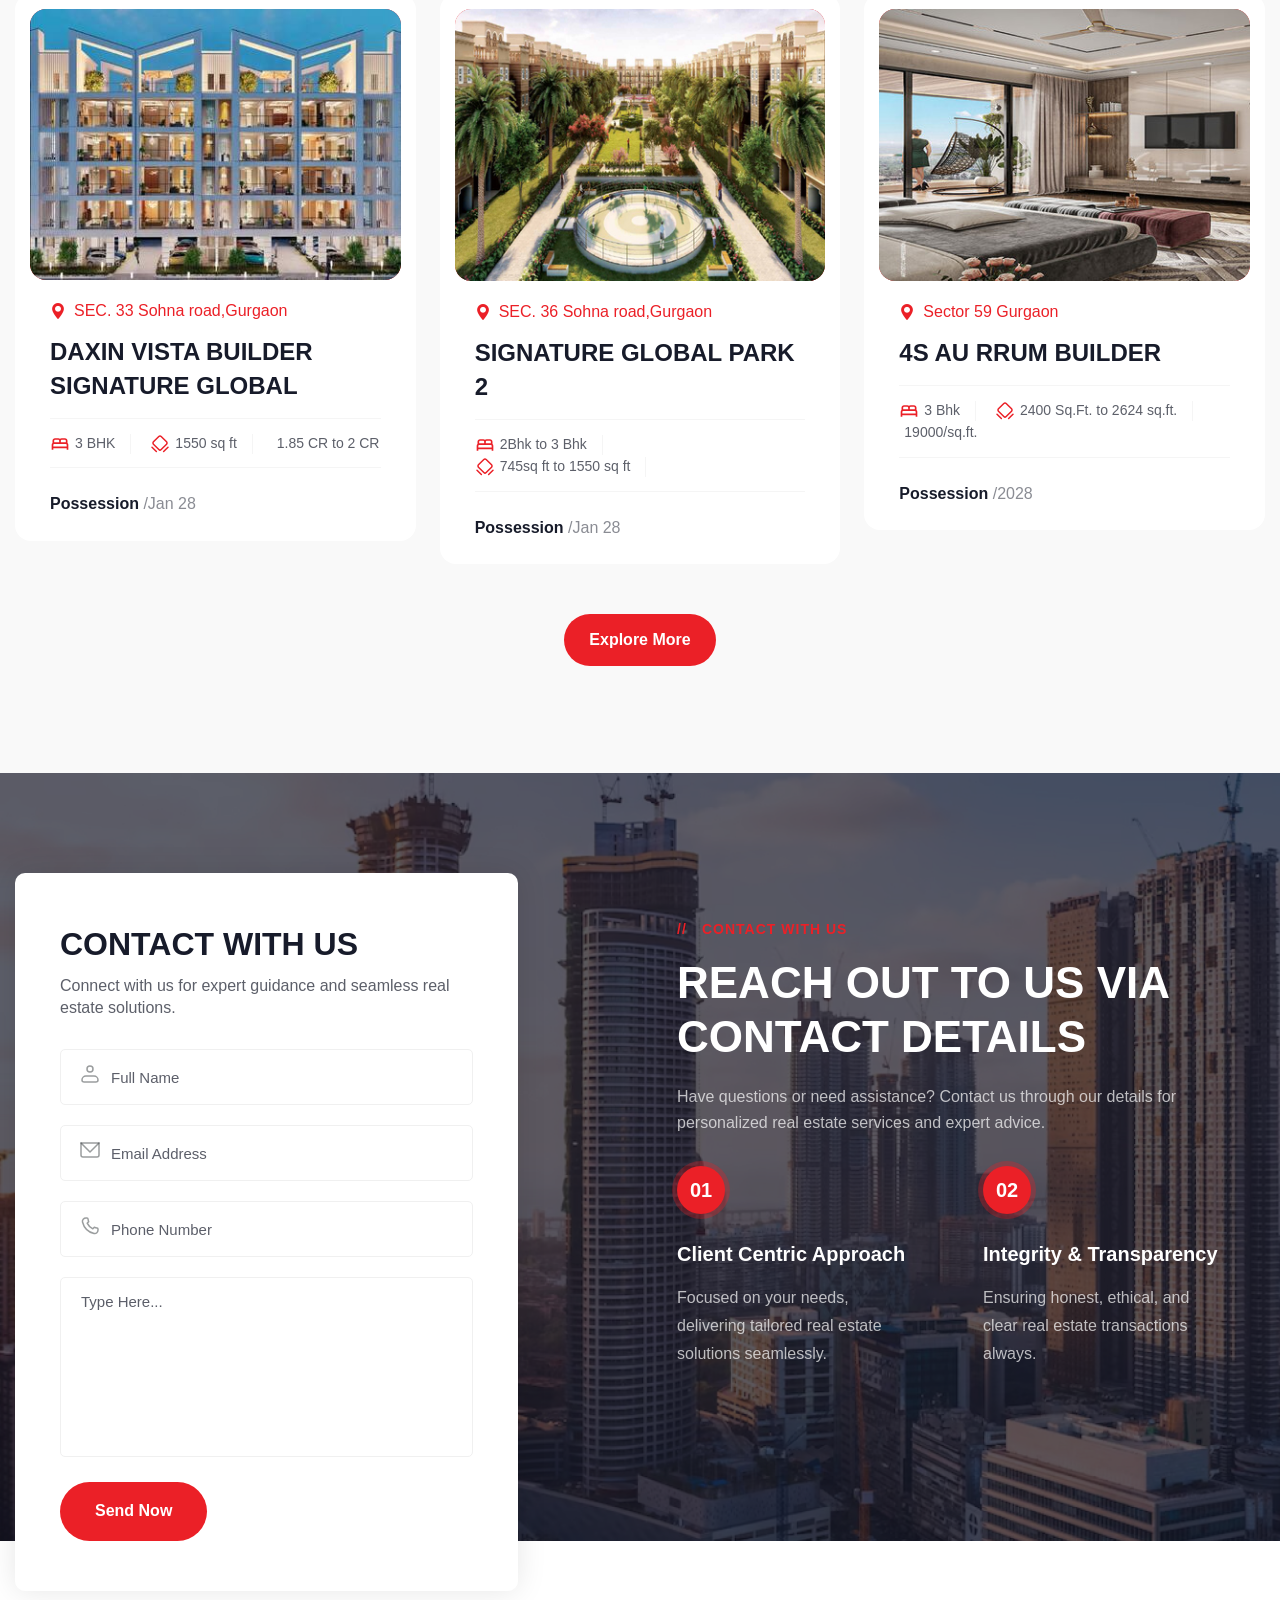
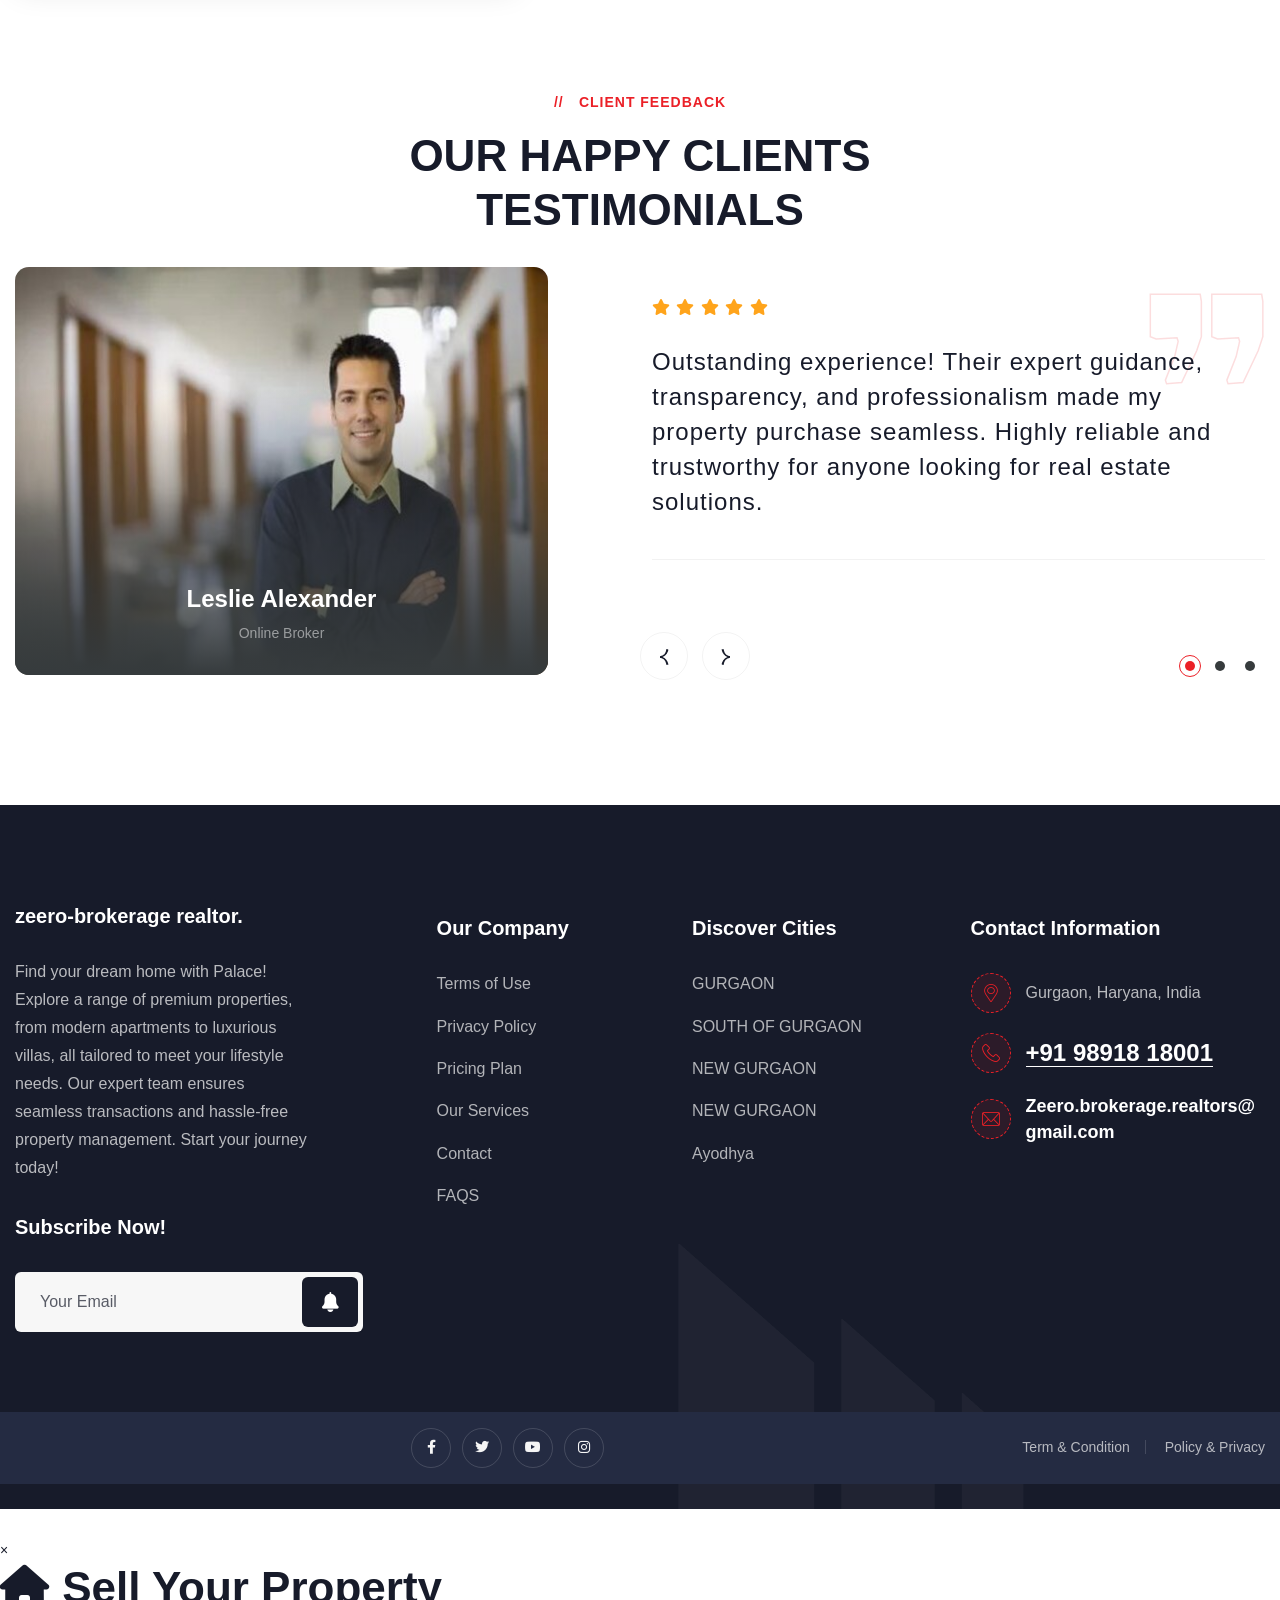
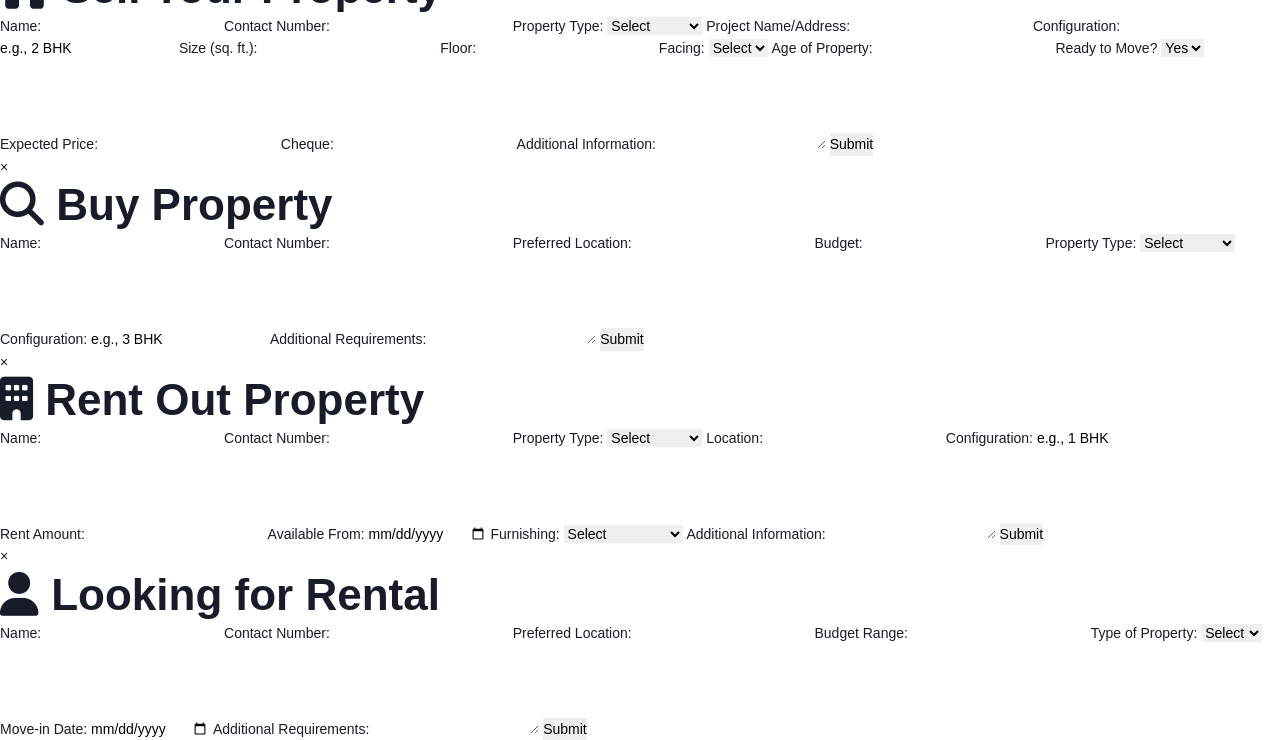
==== commit 857ee25b: "Update index.html home page updated" ====
--- a/index.html
+++ b/index.html
@@ -172,6 +172,7 @@
 		
 	</header>
 	<!-- End Main Header -->
+	 
 	
 	<!-- Slider One -->
 	<section class="banner-one">
@@ -189,8 +190,8 @@
 						
 							<!-- Tab Btns -->
 							<ul class="tab-btns tab-buttons clearfix">
-								<li data-tab="#prod-buy" class="tab-btn active-btn">buy</li>
-								<li data-tab="#prod-rent" class="tab-btn">rent</li>
+								<li data-tab="#prod-buy" class="tab-btn active-btn">Find your dream property</li>
+								<!-- <li data-tab="#prod-rent" class="tab-btn">rent</li> -->
 								<!-- <li data-tab="#prod-sell" class="tab-btn">sell</li> -->
 							</ul>
 							
@@ -207,25 +208,25 @@
 													
 													<div class="col-lg-6 col-md-4 col-sm-6 form-group">
 														<label>Location</label>
-														<select name="country" class="custom-select-box">
-															<option></option>
-															<option>GURGAON</option>
-															<option>SOUTH OF GURGAON </option>
-															<option>NEW GURGAON</option>
-															<option>Goa</option>
-															<option>Ayodhya</option>
+														<select id="locationFilter" name="country" class="custom-select-box">
+															<!-- <option></option> -->
+															<option value="">All Location</option>
+															<option value="gurgaon">GURGAON</option>
+															<option value="south-of-gurgaon">SOUTH OF GURGAON </option>
+															<option value="new-gurgaon">NEW GURGAON</option>
+															<option value="goa">Goa</option>
+															<option value="ayodhya">Ayodhya</option>
 														</select>
 													</div>
 													
 													<div class="col-lg-6 col-md-4 col-sm-6 form-group">
 														<label>Property Types</label>
-														<select name="country" class="custom-select-box">
-															<option></option>
-															<option>Residential Properties</option>
-															<option>Commercial Propertise</option>
-															<option>Industrial & Warehouse Spaces</option>
-															
-														</select>
+														<select id="typeFilter" class="custom-select-box">
+															<option value="">All Property Types</option>
+															<option value="residential">Residential Properties</option>
+															<option value="commercial">Commercial Propertise</option>
+															<option value="industrial">Industrial & Warehouse Spaces</option>
+														  </select>
 													</div>
 													
 													<!-- <div class="col-lg-4 col-md-4 col-sm-12 form-group">
@@ -241,7 +242,7 @@
 												</div>
 												<!-- Button Box -->
 												<div class="button-box">
-													<button class="submit-btn flaticon-search-interface-symbol"></button>
+													<button type="button" class="submit-btn flaticon-search-interface-symbol"></button>
 												</div>
 											</form>
 										</div>
@@ -356,6 +357,20 @@
 		</div>
 	</section>
 	<!-- End Main Slider Section -->
+
+	<header>
+		<h1>Real Estate Inquiry Portal</h1>
+		<p>Choose an option below to start your property journey</p>
+	  </header>
+	
+	  <!-- Main Action Buttons with Icons -->
+	  <div class="action-buttons">
+		<button data-form="form1"><i class="fas fa-home"></i>Sell Property</button>
+		<button data-form="form2"><i class="fas fa-search"></i>Buy Property</button>
+		<button data-form="form3"><i class="fas fa-building"></i>Rent Out Property</button>
+		<button data-form="form4"><i class="fas fa-user"></i>Looking for Rental</button>
+	  </div>
+	
 	
 	<!-- Story One -->
 	<section class="story-one">
@@ -366,7 +381,7 @@
 				<div class="story-one_image-column col-lg-6 col-md-12 col-sm-12">
 					<div class="story-one_image-outer">
 						<div class="story-one_image wow fadeInLeft" data-wow-delay="0ms" data-wow-duration="1500ms">
-							<img src="assets/images/resource/trust.jpg" alt="" />
+							<img src="assets/images/resource/trust.jpeg" alt="" />
 						</div>
 						<div class="story-one_experiance">
 							<div class="story-one_experiance-inner">
@@ -446,7 +461,7 @@
 							<div class="city-block_one">
 								<div class="city-block_one-inner">
 									<div class="city-block_one-image">
-										<img src="assets/images/resource/city11.jpeg" alt="" />
+										<img src="assets/images/resource/city1.jpg" alt="" />
 										<div class="city-block_one-overlay">
 											<div class="city-block_one-content">
 												<!-- <div class="city-block_one-title">50+ Properties</div> -->
@@ -553,20 +568,22 @@
 				<div class="property-block_one col-lg-4 col-md-6 col-sm-12">
 					<div class="property-block_one-inner wow fadeInLeft" data-wow-delay="0ms" data-wow-duration="1500ms">
 						<div class="property-block_one-image">
-							<div class="property-block_one-title">Featuerd</div>
+							<!-- <div class="property-block_one-title">Featuerd</div> -->
 							<a href="property-detail.html"><img src="assets/images/resource/property1.jpg" alt="" /></a>
 						</div>
 						<div class="property-block_one-content">
-							<div class="property-block_one-location"><i class="flaticon-maps-and-flags"></i>Pasadena 809b-2, Oklahoma</div>
-							<h4 class="property-block_one-heading"><a href="property-detail.html">Super deluxe bed room near sea beech</a></h4>
+							<div class="property-block_one-location"><i class="flaticon-maps-and-flags"></i>SEC. 33 Sohna road,Gurgaon</div>
+							<h4 class="property-block_one-heading"><a href="property-detail.html">Daxin Vista 
+								Builder
+								 Signature global </a></h4>
 							<ul class="property-block_one-info">
-								<li><span><img src="assets/images/icons/bed.svg" alt="" /></span>4 Beds</li>
-								<li><span><img src="assets/images/icons/bath.svg" alt="" /></span>2 Bathrooms</li>
-								<li><span><img src="assets/images/icons/square.svg" alt="" /></span>6x8 m²</li>
+								<li><span><img src="assets/images/icons/bed.svg" alt="" /></span>3 BHK</li>
+								<li><span><img src="assets/images/icons/square.svg" alt="" /></span>1550 sq ft</li>
+								<li><span><img src="assets/images/icons/rupee-icon.svg" alt="" /></span>1.85 CR to 2 CR</li>
 							</ul>
 							<div class="d-flex justify-content-between align-items-center flex-wrap">
-								<div class="property-block_one-price">$2,400 <span>/month</span></div>
-								<a class="property-block_one-heart" href="property-detail.html"><img src="assets/images/icons/heart.svg" alt="" /></a>
+								<div class="property-block_one-price">Possession <span>/Jan 28 </span></div>
+								<!-- <a class="property-block_one-heart" href="property-detail.html"><img src="assets/images/icons/heart.svg" alt="" /></a> -->
 							</div>
 						</div>
 					</div>
@@ -576,20 +593,20 @@
 				<div class="property-block_one col-lg-4 col-md-6 col-sm-12">
 					<div class="property-block_one-inner wow fadeInUp" data-wow-delay="0ms" data-wow-duration="1500ms">
 						<div class="property-block_one-image">
-							<div class="property-block_one-off">20% off</div>
+							<!-- <div class="property-block_one-off">20% off</div> -->
 							<a href="property-detail.html"><img src="assets/images/resource/property2.jpg" alt="" /></a>
 						</div>
 						<div class="property-block_one-content">
-							<div class="property-block_one-location"><i class="flaticon-maps-and-flags"></i>Pasadena 809b-2, Oklahoma</div>
-							<h4 class="property-block_one-heading"><a href="property-detail.html">Super deluxe bed room near sea beech</a></h4>
+							<div class="property-block_one-location"><i class="flaticon-maps-and-flags"></i>SEC. 36 Sohna road,Gurgaon</div>
+							<h4 class="property-block_one-heading"><a href="property-detail.html">Signature global park 2</a></h4>
 							<ul class="property-block_one-info">
-								<li><span><img src="assets/images/icons/bed.svg" alt="" /></span>4 Beds</li>
-								<li><span><img src="assets/images/icons/bath.svg" alt="" /></span>2 Bathrooms</li>
-								<li><span><img src="assets/images/icons/square.svg" alt="" /></span>6x8 m²</li>
+								<li><span><img src="assets/images/icons/bed.svg" alt="" /></span>2Bhk to 3 Bhk </li>
+								<li><span><img src="assets/images/icons/square.svg" alt="" /></span>745sq ft to 1550 sq ft   </li>
+								<li><span><img src="assets/images/icons/rupee-icon.svg" alt="" /></span></li>
 							</ul>
 							<div class="d-flex justify-content-between align-items-center flex-wrap">
-								<div class="property-block_one-price">$2,400 <span>/month</span></div>
-								<a class="property-block_one-heart" href="property-detail.html"><img src="assets/images/icons/heart.svg" alt="" /></a>
+								<div class="property-block_one-price">Possession <span>/Jan 28</span></div>
+								<!-- <a class="property-block_one-heart" href="property-detail.html"><img src="assets/images/icons/heart.svg" alt="" /></a> -->
 							</div>
 						</div>
 					</div>
@@ -599,20 +616,21 @@
 				<div class="property-block_one col-lg-4 col-md-6 col-sm-12">
 					<div class="property-block_one-inner wow fadeInRight" data-wow-delay="0ms" data-wow-duration="1500ms">
 						<div class="property-block_one-image">
-							<div class="property-block_one-title">Featuerd</div>
+							<!-- <div class="property-block_one-title">Featuerd</div> -->
 							<a href="property-detail.html"><img src="assets/images/resource/property3.jpg" alt="" /></a>
 						</div>
 						<div class="property-block_one-content">
-							<div class="property-block_one-location"><i class="flaticon-maps-and-flags"></i>Pasadena 809b-2, Oklahoma</div>
-							<h4 class="property-block_one-heading"><a href="property-detail.html">Super deluxe bed room near sea beech</a></h4>
+							<div class="property-block_one-location"><i class="flaticon-maps-and-flags"></i>Sector 59 Gurgaon</div>
+							<h4 class="property-block_one-heading"><a href="property-detail.html">4S Au 	rrum Builder
+								  </a></h4>
 							<ul class="property-block_one-info">
-								<li><span><img src="assets/images/icons/bed.svg" alt="" /></span>4 Beds</li>
-								<li><span><img src="assets/images/icons/bath.svg" alt="" /></span>2 Bathrooms</li>
-								<li><span><img src="assets/images/icons/square.svg" alt="" /></span>6x8 m²</li>
+								<li><span><img src="assets/images/icons/bed.svg" alt="" /></span>3 Bhk</li>
+								<li><span><img src="assets/images/icons/square.svg" alt="" /></span>2400 Sq.Ft. to 2624 sq.ft. </li>
+								<li><span><img src="assets/images/icons/rupee-icon.svg" alt="" /></span>19000/sq.ft. </li>
 							</ul>
 							<div class="d-flex justify-content-between align-items-center flex-wrap">
-								<div class="property-block_one-price">$2,400 <span>/month</span></div>
-								<a class="property-block_one-heart" href="property-detail.html"><img src="assets/images/icons/heart.svg" alt="" /></a>
+								<div class="property-block_one-price">Possession <span>/2028</span></div>
+								<!-- <a class="property-block_one-heart" href="property-detail.html"><img src="assets/images/icons/heart.svg" alt="" /></a> -->
 							</div>
 						</div>
 					</div>
@@ -733,9 +751,9 @@
 								<div class="row clearfix">
 									<div class="testimonial-block_one-image_column col-lg-6 col-md-12 col-sm-12">
 										<div class="testimonial-block_one-image">
-											<img src="assets/images/resource/testimonial-1.png" alt="" />
+											<img src="assets/images/resource/client.jpg" alt="" />
 											<div class="testimonial-block_one-content">
-												<a href="https://www.youtube.com/watch?v=kxPCFljwJws" class="lightbox-video testimonial-block_one-play"><span class="flaticon-play-1"><i class="ripple"></i></span></a>
+												<!-- <a href="https://www.youtube.com/watch?v=kxPCFljwJws" class="lightbox-video testimonial-block_one-play"><span class="flaticon-play-1"><i class="ripple"></i></span></a> -->
 												<h4 class="testimonial-block_one-name">Leslie Alexander <span>Online Broker</span></h4>
 											</div>
 										</div>
@@ -769,9 +787,9 @@
 								<div class="row clearfix">
 									<div class="testimonial-block_one-image_column col-lg-6 col-md-12 col-sm-12">
 										<div class="testimonial-block_one-image">
-											<img src="assets/images/resource/testimonial-1.png" alt="" />
+											<img src="assets/images/resource/client.jpg" alt="" />
 											<div class="testimonial-block_one-content">
-												<a href="https://www.youtube.com/watch?v=kxPCFljwJws" class="lightbox-video testimonial-block_one-play"><span class="flaticon-play-1"><i class="ripple"></i></span></a>
+												<!-- <a href="https://www.youtube.com/watch?v=kxPCFljwJws" class="lightbox-video testimonial-block_one-play"><span class="flaticon-play-1"><i class="ripple"></i></span></a> -->
 												<h4 class="testimonial-block_one-name">Leslie Alexander <span>Online Broker</span></h4>
 											</div>
 										</div>
@@ -805,9 +823,9 @@
 								<div class="row clearfix">
 									<div class="testimonial-block_one-image_column col-lg-6 col-md-12 col-sm-12">
 										<div class="testimonial-block_one-image">
-											<img src="assets/images/resource/testimonial-1.png" alt="" />
+											<img src="assets/images/resource/client.jpg" alt="" />
 											<div class="testimonial-block_one-content">
-												<a href="https://www.youtube.com/watch?v=kxPCFljwJws" class="lightbox-video testimonial-block_one-play"><span class="flaticon-play-1"><i class="ripple"></i></span></a>
+												<!-- <a href="https://www.youtube.com/watch?v=kxPCFljwJws" class="lightbox-video testimonial-block_one-play"><span class="flaticon-play-1"><i class="ripple"></i></span></a> -->
 												<h4 class="testimonial-block_one-name">Leslie Alexander <span>Online Broker</span></h4>
 											</div>
 										</div>
@@ -1005,7 +1023,9 @@
 		<div class="footer-bottom">
 			<div class="auto-container">
 				<div class="d-flex justify-content-between align-items-center flex-wrap">
-					<div class="copyright">Copyright &copy; 2025<a href="#"> zeero-brokerage Realtor</a> All Rights Reserved</div>
+					<div class="copyright">
+						
+					</div>
 					
 					<!-- Social Box -->
 					<div class="footer_socials">
@@ -1148,6 +1168,355 @@
 	</svg>
 </div>
 
+<!-- popup form -->
+<!-- Popup Form 1: Sell Property -->
+<div class="popup-form" id="form1">
+    <div class="popup-content">
+      <span class="close-btn" data-close="form1">&times;</span>
+      <h2><i class="fas fa-home"></i> Sell Your Property</h2>
+      <form>
+        <label>Name:</label>
+        <input type="text" required>
+
+        <label>Contact Number:</label>
+        <input type="tel" required>
+
+        <label>Property Type:</label>
+        <select required>
+          <option value="">Select</option>
+          <option>Residential</option>
+          <option>Commercial</option>
+          <option>Office</option>
+        </select>
+
+        <label>Project Name/Address:</label>
+        <input type="text">
+
+        <label>Configuration:</label>
+        <input type="text" placeholder="e.g., 2 BHK">
+
+        <label>Size (sq. ft.):</label>
+        <input type="number">
+
+        <label>Floor:</label>
+        <input type="text">
+
+        <label>Facing:</label>
+        <select>
+          <option value="">Select</option>
+          <option>East</option>
+          <option>West</option>
+          <option>North</option>
+          <option>South</option>
+        </select>
+
+        <label>Age of Property:</label>
+        <input type="text">
+
+        <label>Ready to Move?</label>
+        <select>
+          <option>Yes</option>
+          <option>No</option>
+        </select>
+
+        <label>Expected Price:</label>
+        <input type="text">
+
+        <label>Cheque:</label>
+        <input type="text">
+
+        <label>Additional Information:</label>
+        <textarea rows="4"></textarea>
+
+        <button type="submit">Submit</button>
+      </form>
+    </div>
+  </div>
+
+  <!-- Popup Form 2: Buy Property -->
+  <div class="popup-form" id="form2">
+    <div class="popup-content">
+      <span class="close-btn" data-close="form2">&times;</span>
+      <h2><i class="fas fa-search"></i> Buy Property</h2>
+      <form>
+        <label>Name:</label>
+        <input type="text" required>
+
+        <label>Contact Number:</label>
+        <input type="tel" required>
+
+        <label>Preferred Location:</label>
+        <input type="text">
+
+        <label>Budget:</label>
+        <input type="text">
+
+        <label>Property Type:</label>
+        <select required>
+          <option value="">Select</option>
+          <option>Residential</option>
+          <option>Commercial</option>
+        </select>
+
+        <label>Configuration:</label>
+        <input type="text" placeholder="e.g., 3 BHK">
+
+        <label>Additional Requirements:</label>
+        <textarea rows="4"></textarea>
+
+        <button type="submit">Submit</button>
+      </form>
+    </div>
+  </div>
+
+  <!-- Popup Form 3: Rent Out Property -->
+  <div class="popup-form" id="form3">
+    <div class="popup-content">
+      <span class="close-btn" data-close="form3">&times;</span>
+      <h2><i class="fas fa-building"></i> Rent Out Property</h2>
+      <form>
+        <label>Name:</label>
+        <input type="text" required>
+
+        <label>Contact Number:</label>
+        <input type="tel" required>
+
+        <label>Property Type:</label>
+        <select required>
+          <option value="">Select</option>
+          <option>Residential</option>
+          <option>Commercial</option>
+        </select>
+
+        <label>Location:</label>
+        <input type="text">
+
+        <label>Configuration:</label>
+        <input type="text" placeholder="e.g., 1 BHK">
+
+        <label>Rent Amount:</label>
+        <input type="text">
+
+        <label>Available From:</label>
+        <input type="date">
+
+        <label>Furnishing:</label>
+        <select>
+          <option value="">Select</option>
+          <option>Furnished</option>
+          <option>Semi-Furnished</option>
+          <option>Unfurnished</option>
+        </select>
+
+        <label>Additional Information:</label>
+        <textarea rows="4"></textarea>
+
+        <button type="submit">Submit</button>
+      </form>
+    </div>
+  </div>
+
+  <!-- Popup Form 4: Looking for Rental -->
+  <div class="popup-form" id="form4">
+    <div class="popup-content">
+      <span class="close-btn" data-close="form4">&times;</span>
+      <h2><i class="fas fa-user"></i> Looking for Rental</h2>
+      <form>
+        <label>Name:</label>
+        <input type="text" required>
+
+        <label>Contact Number:</label>
+        <input type="tel" required>
+
+        <label>Preferred Location:</label>
+        <input type="text">
+
+        <label>Budget Range:</label>
+        <input type="text">
+
+        <label>Type of Property:</label>
+        <select>
+          <option value="">Select</option>
+          <option>1 BHK</option>
+          <option>2 BHK</option>
+          <option>3 BHK</option>
+          <option>Studio</option>
+        </select>
+
+        <label>Move-in Date:</label>
+        <input type="date">
+
+        <label>Additional Requirements:</label>
+        <textarea rows="4"></textarea>
+
+        <button type="submit">Submit</button>
+      </form>
+    </div>
+  </div>
+
+  <style>
+    .popup1 {
+      display: none;
+      position: fixed;
+      z-index: 999;
+      left: 0;
+      top: 50px;
+      width: 100%;
+      height: 100%;
+      background-color: rgba(0,0,0,0.6);
+    }
+
+    .popup-content1 {
+      display: flex;
+      flex-direction: column;
+      background: linear-gradient(135deg, #e74c3c, #c0392b);
+      margin: 5% auto;
+      padding: 0;
+      border-radius: 10px;
+      width: 90%;
+      max-width: 900px;
+      font-family: Arial, sans-serif;
+      box-shadow: 0 10px 25px rgba(0, 0, 0, 0.3);
+      color: #fff;
+      position: relative;
+      overflow: hidden;
+    }
+
+    @media (min-width: 768px) {
+      .popup-content1 {
+        flex-direction: row;
+      }
+
+      .popup-image1, .popup-text1 {
+        flex: 1;
+      }
+
+      .popup-image1 img {
+        height: 100%;
+        object-fit: cover;
+        border-top-left-radius: 10px;
+        border-bottom-left-radius: 10px;
+        border-top-right-radius: 0;
+        border-bottom-right-radius: 0;
+      }
+    }
+
+    .popup-image1 img {
+      width: 100%;
+      height: auto;
+      display: block;
+      border-radius: 10px 10px 0 0;
+    }
+
+    .popup-text1 {
+      padding: 20px;
+      text-align: center;
+    }
+
+    .popup-text1 h2 {
+      color: #fff;
+      margin-bottom: 10px;
+    }
+
+    .popup-text1 p {
+      color: #fceae9;
+      font-size: 16px;
+    }
+
+    .close-btn1 {
+      position: absolute;
+      top: 10px;
+      right: 15px;
+      font-size: 28px;
+      color: #fff;
+      cursor: pointer;
+      font-weight: bold;
+      background: none;
+      border: none;
+    }
+
+    .close-btn1:hover {
+      color: #f1c40f;
+    }
+  </style>
+</head>
+<body>
+
+<!-- Popup -->
+<div class="popup1" id="realEstatePopup">
+  <div class="popup-content1">
+    <button class="close-btn1" onclick="closePopup()">&times;</button>
+    <div class="popup-image1">
+      <img src="assets/images/resource/popup.webp" alt="0% Brokerage Offer">
+    </div>
+    <div class="popup-text1">
+      <h2>Buy Your Dream Home at 0% Brokerage!</h2>
+      <p>Say goodbye to high brokerage fees! Discover your perfect home with us and enjoy zero brokerage on all property deals. Don’t miss this exclusive opportunity.</p>
+    </div>
+  </div>
+</div>
+
+<script>
+  // Show popup automatically when the page loads
+  window.onload = function() {
+    setTimeout(function() {
+      document.getElementById("realEstatePopup").style.display = "block";
+    }, 1000); // 1 second delay after page load
+  };
+
+  function closePopup() {
+    document.getElementById("realEstatePopup").style.display = "none";
+  }
+</script>
+
+
+
+
+
+
+<script>
+	document.querySelector('.submit-btn').addEventListener('click', function (e) {
+	  e.preventDefault(); // This stops form from submitting
+	
+	  const location = document.getElementById('locationFilter').value;
+	  const type = document.getElementById('typeFilter').value;
+	
+	  // Redirect to the property list page with filters
+	  const url = `property.html?location=${encodeURIComponent(location)}&type=${encodeURIComponent(type)}`;
+	  window.location.href = url;
+	});
+
+	// popup
+
+	window.addEventListener("DOMContentLoaded", () => {
+      const buttons = document.querySelectorAll('[data-form]');
+      const closeButtons = document.querySelectorAll('[data-close]');
+
+      buttons.forEach(button => {
+        button.addEventListener('click', () => {
+          const formId = button.dataset.form;
+          const form = document.getElementById(formId);
+          if (form) {
+            form.style.display = 'block';
+          } else {
+            console.error(`No form found with ID: ${formId}`);
+          }
+        });
+      });
+
+      closeButtons.forEach(button => {
+        button.addEventListener('click', () => {
+          const formId = button.dataset.close;
+          const form = document.getElementById(formId);
+          if (form) {
+            form.style.display = 'none';
+          } else {
+            console.error(`No form found with ID to close: ${formId}`);
+          }
+        });
+      });
+    });
+</script>
 <script src="assets/js/jquery.js"></script>
 <script src="assets/js/popper.min.js"></script>
 <script src="assets/js/bootstrap.min.js"></script>
@@ -1176,4 +1545,4 @@
 <script src="assets/js/script.js"></script>
 
 </body>
-</html>+</html>
--- a/assets/css/style.css
+++ b/assets/css/style.css
@@ -0,0 +1,7089 @@
+/* Palace Real Estate Business HTML-5 Template */
+
+/*** 
+
+====================================================================
+	Attachment Css Files
+====================================================================
+
+***/
+
+@import url('global.css');
+@import url('header.css');
+@import url('footer.css');
+@import url('animate.css');
+@import url('jquery-ui.css');
+@import url('swiper.min.css');
+@import url('font-awesome.css');
+@import url('custom-animate.css');
+@import url('magnific-popup.css');
+@import url('flaticon_palace-icons.css');
+@import url('odometer-theme-default.css');
+@import url('jquery.bootstrap-touchspin.css');
+
+/*** 
+
+====================================================================
+	Banner One
+====================================================================
+
+***/
+
+.banner-one{
+	position:relative;
+}
+
+.banner-one_image{
+	position:absolute;
+	left:60px;
+	top:0px;
+	right:60px;
+	bottom:0px;
+	overflow:hidden;
+	border-radius:8px;
+	background-size:cover;
+	background-repeat:no-repeat;
+}
+
+.banner-one_content{
+	position:relative;
+	z-index: 1;
+	max-width:875px;
+}
+
+.banner-one_content-inner{
+	position:relative;
+	padding-top:170px;
+	padding-bottom:190px;
+}
+
+.banner-one_heading{
+	max-width:820px;
+	margin-bottom:50px;
+	color: var(--white-color);
+	text-transform: uppercase;
+}
+
+.banner-one_heading span{
+	position:relative;
+	padding-bottom:15px;
+	color: var(--main-color);
+}
+
+.banner-one_heading span::before{
+	position:absolute;
+	content:'';
+	left:0px;
+	right:0px;
+	height:26px;
+	bottom:0px;
+	background:url(../images/main-slider/shape.png) no-repeat;
+}
+
+/*** 
+
+====================================================================
+	Banner Tabs Style
+====================================================================
+
+***/
+
+.banner-tabs{
+	position:relative;
+}
+
+.banner-tabs .tab-btns{
+	position:relative;
+	overflow:hidden;
+	margin-left:35px;
+	display:inline-block;
+	border-radius: 5px 5px 0px 0px;
+	background-color:rgba(var(--white-color-rgb), 0.70);
+}
+
+.banner-tabs .tab-btns .tab-btn{
+	position:relative;
+	display:inline-block;
+	color: var(--color-two);
+	line-height:24px;
+	cursor:pointer;
+	font-weight:500;
+	padding:8px 30px;
+	font-size:16px;
+	transition:all 500ms ease;
+	text-transform:capitalize;
+}
+
+.banner-tabs .tab-btns .tab-btn:last-child{
+	margin-right: var(--margin-zero);
+}
+
+.banner-tabs .tab-btns .tab-btn:hover,
+.banner-tabs .tab-btns .tab-btn.active-btn{
+	color:var(--white-color); 
+	background-color: var(--main-color);
+}
+
+.banner-tabs .tabs-content{
+	position:relative;
+	margin-top:-6px;
+	padding:20px 40px 25px;
+	border:8px solid #fcfcfc;
+	border-radius:8px 8px 8px 8px;
+	background-color:var(--white-color);
+	box-shadow:0px 10px 20px rgba(0,0,0,0.07);
+}
+
+.banner-tabs .tabs-content .tab{
+	position:relative;
+	display:none;
+}
+
+.banner-tabs .tabs-content .tab.active-tab{
+	display:block;	
+}
+
+/*** 
+
+====================================================================
+	Comment Form
+====================================================================
+
+***/
+
+.banner-one .default-form form{
+	position:relative;
+	padding-right:65px;
+}
+
+.default-form form button{
+	position:absolute;
+	right:0px;
+	bottom:0px;
+	width:48px;
+	height:48px;
+	font-size:16px;
+	border-radius:6px;
+	line-height:48px;
+	text-align:center;
+	display:inline-block;
+	color:var(--white-color);
+	-webkit-transition:all 300ms ease;
+	-ms-transition:all 300ms ease;
+	-o-transition:all 300ms ease;
+	-moz-transition:all 300ms ease;
+	transition:all 300ms ease;
+	background-color:var(--main-color);
+	font-family: "flaticon_palace-icons";
+}
+
+.default-form form button:hover{
+	background-color:var(--color-two);
+}
+
+.default-form .row{
+	position:relative;
+	margin:0px -7px;
+}
+
+.default-form .form-group{
+	position:relative;
+	padding:0px 7px;
+	margin-bottom:var(--margin-bottom-25);
+}
+
+.default-form .form-group label{
+	position:relative;
+	display:block;
+	font-size:14px;
+	font-weight:500;
+	margin-bottom:10px;
+}
+
+.default-form .form-group:last-child{
+	margin-bottom:0px;
+}
+
+.default-form .form-group input[type="text"],
+.default-form .form-group input[type="password"],
+.default-form .form-group input[type="tel"],
+.default-form .form-group input[type="email"],
+.default-form .form-group .ui-selectmenu-button.ui-button{
+	position:relative;
+	display:block;
+	width:100%;
+	height:50px;
+	border:none;
+	font-size:15px;
+	line-height:28px;
+	padding:10px 25px;
+	border-radius:6px;
+	color:var(--color-two);
+	-webkit-transition:all 300ms ease;
+	-ms-transition:all 300ms ease;
+	-o-transition:all 300ms ease;
+	-moz-transition:all 300ms ease;
+	transition:all 300ms ease;
+	background-color:var(--color-three);
+}
+
+.default-form .form-group textarea::-webkit-input-placeholder,
+.default-form .form-group input::-webkit-input-placeholder{
+	color:var(--color-twentyone);
+}
+
+.default-form .form-group input[type="text"]:focus,
+.default-form .form-group input[type="password"]:focus,
+.default-form .form-group input[type="tel"]:focus,
+.default-form .form-group input[type="email"]:focus,
+.default-form .form-group select:focus,
+.default-form .form-group textarea:focus{
+	border-color:var(--black-color);
+}
+
+.default-form .form-group textarea{
+	position:relative;
+	display:block;
+	width:100%;
+	line-height:24px;
+	padding:20px 25px 25px;
+	font-size:var(--font-15);
+	color:var(--color-fourtynine);
+	height:190px;
+	resize:none;
+	border-radius:0px;
+	-webkit-transition:all 300ms ease;
+	-ms-transition:all 300ms ease;
+	-o-transition:all 300ms ease;
+	-moz-transition:all 300ms ease;
+	transition:all 300ms ease;
+	background-color:var(--white-color);
+	border:1px solid rgba(var(--black-color-rgb), 0.07);
+}
+
+/*** 
+
+====================================================================
+	Story One
+====================================================================
+
+***/
+
+.story-one{
+	position: relative;
+	padding: 100px 0px 70px;
+}
+
+.story-one_image-column{
+	position:relative;
+	margin-bottom:30px;
+}
+
+.story-one_image-outer{
+	position:relative;
+}
+
+.story-one_image{
+	position:relative;
+	overflow:hidden;
+	border-radius:16px;
+	display:inline-block;
+}
+
+
+.story-one_content-column{
+	position:relative;
+	margin-bottom:30px;
+}
+
+.story-one_content-outer{
+	position:relative;
+	padding-top:30px;
+	padding-right:100px;
+}
+
+.story-block_one{
+	position:relative;
+	margin-bottom:45px;
+}
+
+.story-block_one-inner{
+	position:relative;
+	padding-left:100px;
+}
+
+.story-block_one-icon{
+	position:absolute;
+	left:0px;
+	top:5px;
+}
+
+.story-block_one-inner:hover .story-block_one-icon i{
+	color:var(--white-color);
+	background-color:var(--main-color);
+}
+
+.story-block_one-icon i{
+	position:relative;
+	width:84px;
+	height:84px;
+	font-size:40px;
+	text-align:center;
+	line-height:78px;
+	border-radius:150px;
+	display:inline-block;
+	color:var(--main-color);
+	transition:all 500ms ease;
+	-moz-transition:all 500ms ease;
+	-webkit-transition:all 500ms ease;
+	-ms-transition:all 500ms ease;
+	-o-transition:all 500ms ease;
+	font-family: "flaticon_palace-icons";
+	background-color:rgba(var(--main-color-rgb), 0.07);
+}
+
+.story-block_one-icon i:after{
+	position:absolute;
+	content:'';
+	left:0px;
+	top:0px;
+	right:0px;
+	bottom:0px;
+	border-radius:150px;
+	border:2px dashed rgba(var(--main-color-rgb), 0.40);
+}
+
+.story-block_one-inner:hover i{
+	transform:rotateY(180deg);
+}
+
+.story-block_one-icon span{
+	position:absolute;
+	right:0px;
+	top:0px;
+	z-index:1;
+	width:23px;
+	height:23px;
+	font-size:10px;
+	font-weight:700;
+	line-height:18px;
+	text-align:center;
+	border-radius:50px;
+	display:inline-block;
+	color:var(--white-color);
+	border:2px solid var(--white-color);
+	background-color:rgba(var(--color-two-rgb), 1);
+}
+
+.story-block_one-heading{
+	position:relative;
+	font-weight:700;
+	color:var(--color-two);
+}
+
+.story-block_one-text{
+	position:relative;
+	font-size:16px;
+	opacity:0.70;
+	margin-top:8px;
+	line-height:26px;
+}
+
+.story-one_experiance{
+	position:absolute;
+	right:30px;
+	top:40%;
+	width:206px;
+	height:197px;
+	font-size:72px;
+	line-height:72px;
+	font-weight:700;
+	border-radius:8px;
+	padding:20px 40px 25px;
+	border:8px solid #fcfcfc;
+	color:var(--main-color);
+	background-color:var(--white-color);
+	box-shadow:0px 5px 25px rgba(0,0,0,0.10);
+	-webkit-animation: icon-bounce 0.8s ease-out infinite;
+    animation: icon-bounce 0.8s ease-out infinite;
+}
+
+.story-one_experiance i{
+	position:relative;
+	font-size:40px;
+	top:-15px;
+	line-height:1em;
+}
+
+.story-one_experiance span{
+	position:relative;
+	display:block;
+	opacity:0.70;
+	font-size:16px;
+	font-weight:400;
+	line-height:26px;
+	margin-top:15px;
+	color:var(--color-two);
+}
+
+/*** 
+
+====================================================================
+	Cities One
+====================================================================
+
+***/
+
+.cities-one{
+	position:relative;
+	padding:100px 0px 100px;
+}
+
+.cities-one.style-two{
+	padding-top:0px;
+}
+
+.cities-one.style-two::before{
+	display:none;
+}
+
+.cities-one:before{
+	position:absolute;
+	content:'';
+	left:60px;
+	top:0px;
+	right:60px;
+	bottom:0px;
+	overflow:hidden;
+	border-radius:16px;
+	background-color:var(--color-four);
+}
+
+.cities-one .sec-title{
+	display:inline-block;
+}
+
+.cities-one .swiper-container{
+	position:relative;
+	padding-top:90px;
+	margin-top:-80px;
+}
+
+.cities-one .four-items_slider-prev{
+	position: absolute;
+	right: 60px;
+	top: 0px;
+	width: 48px;
+	height: 48px;
+	z-index: 99;
+	cursor: pointer;
+	text-align: center;
+	line-height: 44px;
+	text-align: center;
+	border-radius: 50px;
+	display: inline-block;
+	color: var(--black-color);
+	font-size: 18px;
+	transition:all 300ms ease;
+	-moz-transition:all 300ms ease;
+	-webkit-transition:all 300ms ease;
+	-ms-transition:all 300ms ease;
+	-o-transition:all 300ms ease;
+	border:1px solid rgba(var(--black-color-rgb), 0.05);
+}
+
+.cities-one .four-items_slider-prev:hover{
+	border-color: var(--main-color);
+	background-color: var(--main-color);
+}
+
+.cities-one .four-items_slider-prev:hover img{
+	filter: invert(100%);
+}
+
+.cities-one .four-items_slider-next:hover{
+	border-color: var(--main-color);
+	background-color: var(--main-color);
+}
+
+.cities-one .four-items_slider-next:hover img{
+	filter: invert(100%);
+}
+
+.cities-one .four-items_slider-next{
+	position: absolute;
+	right: 0px;
+	top: 0px;
+	width: 48px;
+	height: 48px;
+	z-index: 99;
+	cursor: pointer;
+	text-align: center;
+	line-height: 44px;
+	text-align: center;
+	border-radius: 50px;
+	display: inline-block;
+	color: var(--black-color);
+	font-size: 18px;
+	transition:all 300ms ease;
+	-moz-transition:all 300ms ease;
+	-webkit-transition:all 300ms ease;
+	-ms-transition:all 300ms ease;
+	-o-transition:all 300ms ease;
+	border:1px solid rgba(var(--black-color-rgb), 0.05);
+}
+
+.cities-one .four-items_slider-pagination{
+	position: relative;
+	z-index: 10;
+	margin-top:25px;
+	text-align: center;
+}
+
+.cities-one .swiper-pagination-bullet{
+	position: relative;
+	width: 10px;
+	height: 10px;
+	opacity: 1;
+	cursor:pointer;
+	margin: 0px 10px !important;
+	display:inline-block;
+	border-radius: 50px;
+	border:2px solid transparent;
+	transition:all 300ms ease;
+	-moz-transition:all 300ms ease;
+	-webkit-transition:all 300ms ease;
+	-ms-transition:all 300ms ease;
+	-o-transition:all 300ms ease;
+	background-color: rgba(var(--color-five-rgb), 1);
+}
+
+.cities-one .swiper-pagination-bullet:before{
+	position: absolute;
+	content:'';
+	left:-8px;
+	top:-8px;
+	right:-8px;
+	bottom:-8px;
+	opacity:0;
+	border-radius:50px;
+	border:1px solid rgba(var(--color-five-rgb), 1);
+}
+
+.cities-one .swiper-pagination-bullet:hover,
+.cities-one .swiper-pagination-bullet.swiper-pagination-bullet-active{
+	opacity: 1;
+	background-color: rgba(var(--main-color-rgb), 1);
+}
+
+.cities-one .swiper-pagination-bullet:hover::before,
+.cities-one .swiper-pagination-bullet.swiper-pagination-bullet-active::before{
+	opacity: 1;
+	border-color:var(--main-color);
+}
+
+/* City Block One */
+
+.city-block_one{
+	position:relative;
+	margin-bottom:30px;
+}
+
+.city-block_one-inner{
+	position:relative;
+	overflow:hidden;
+	border-radius:16px;
+}
+
+.city-block_one-image{
+	position:relative;
+}
+
+.city-block_one-image img{
+	position:relative;
+	width:100%;
+	display:block;
+	transition:all 500ms ease;
+	-moz-transition:all 500ms ease;
+	-webkit-transition:all 500ms ease;
+	-ms-transition:all 500ms ease;
+	-o-transition:all 500ms ease;
+}
+
+.city-block_one-inner:hover .city-block_one-image img{
+	filter: grayscale(100%);
+	transform:scale(1.05,1.05);
+}
+
+.city-block_one-image:before{
+	position:absolute;
+	content:'';
+	left:0px;
+	top:50%;
+	bottom:0px;
+	right:0px;
+	z-index:1;
+	background: var(--color-five);
+	background: linear-gradient(to top, var(--color-five) 0%, rgba(var(--main-color-rgb), 0) 100%);
+}
+
+.city-block_one-overlay{
+	position:absolute;
+	left:0px;
+	right:0px;
+	bottom:-85px;
+	z-index:1;
+	transition:all 500ms ease;
+	-moz-transition:all 500ms ease;
+	-webkit-transition:all 500ms ease;
+	-ms-transition:all 500ms ease;
+	-o-transition:all 500ms ease;
+}
+
+.city-block_one-inner:hover .city-block_one-overlay{
+	bottom:25px;
+}
+
+.city-block_one-content{
+	position:relative;
+	padding:0px 25px 0px;
+}
+
+.city-block_one-title{
+	position:relative;
+	font-weight:500;
+	font-size:14px;
+	border-radius:50px;
+	display:inline-block;
+	padding:2px 15px 4px;
+	color:var(--white-color);
+	border:1px solid var(--main-color);
+	transition:all 500ms ease;
+	-moz-transition:all 500ms ease;
+	-webkit-transition:all 500ms ease;
+	-ms-transition:all 500ms ease;
+	-o-transition:all 500ms ease;
+}
+
+.city-block_one-inner:hover .city-block_one-title{
+	background-color:var(--main-color);
+}
+
+.city-block_one-heading{
+	position:relative;
+	margin-top:15px;
+	text-transform:uppercase;
+}
+
+.city-block_one-heading a{
+	position:relative;
+	color:var(--white-color);
+}
+
+.city-block_one-more:hover,
+.city-block_one-heading a:hover{
+	color:var(--main-color);
+}
+
+.city-block_one-text{
+	position:relative;
+	margin-top:12px;
+	font-size:16px;
+	line-height:26px;
+	max-width: 320px;
+	color:rgba(var(--white-color-rgb), 0.70);
+}
+
+.city-block_one-more{
+	position:relative;
+	font-size:16px;
+	font-weight:600;
+	margin-top:15px;
+	display:inline-block;
+	color:var(--white-color);
+	text-transform:capitalize;
+}
+
+.city-block_one-more:before{
+	position:absolute;
+	content:'';
+	left:0px;
+	right:0px;
+	bottom:0px;
+	opacity:0;
+	height:1px;
+	transform:scale(0.05,1);
+	transition:all 500ms ease;
+	-moz-transition:all 500ms ease;
+	-webkit-transition:all 500ms ease;
+	-ms-transition:all 500ms ease;
+	-o-transition:all 500ms ease;
+	border-bottom:2px solid var(--main-color);
+}
+
+.city-block_one-more:hover::before{
+	opacity:1;
+	transform:scale(1,1);
+}
+
+.city-block_one-more i{
+	position:relative;
+	font-size:10px;
+	line-height:1em;
+	margin-left:5px;
+	font-family: "flaticon_palace-icons";
+}
+
+/*** 
+
+====================================================================
+	Cities One
+====================================================================
+
+***/
+
+.app-one{
+	position:relative;
+	padding:100px 0px 70px;
+}
+
+.app-one_content-column{
+	position:relative;
+	margin-bottom:30px;
+}
+
+.app-one_content{
+	position:relative;
+	padding-top:65px;
+}
+
+.app-one_buttons{
+	position:relative;
+	margin-top:40px;
+}
+
+.app-one_buttons a{
+	position:relative;
+	margin-right:20px;
+	display:inline-block;
+	transition:all 500ms ease;
+	-moz-transition:all 500ms ease;
+	-webkit-transition:all 500ms ease;
+	-ms-transition:all 500ms ease;
+	-o-transition:all 500ms ease;
+}
+
+.app-one_buttons a:hover{
+	opacity:0.70;
+	filter: grayscale(100%);
+}
+
+.app-one p{
+	margin-bottom:20px;
+	padding-right:80px;
+	color:rgba(var(--color-two-rgb), 0.70);
+}
+
+.app-one_image-column{
+	position:relative;
+	margin-bottom:30px;
+}
+
+.app-one_image{
+	position:relative;
+	text-align:right;
+}
+
+.app-one_experiance{
+	position:absolute;
+	left:15px;
+	top:40%;
+	z-index:1;
+	width:206px;
+	height:197px;
+	font-size:72px;
+	line-height:72px;
+	font-weight:700;
+	border-radius:8px;
+	padding:20px 25px 25px;
+	border:8px solid #fcfcfc;
+	color:var(--main-color);
+	-webkit-animation: icon-bounce 0.8s ease-out infinite;
+    animation: icon-bounce 0.8s ease-out infinite;
+	background-color:var(--white-color);
+	box-shadow:0px 5px 35px rgba(0,0,0,0.10);
+}
+
+.app-one_experiance i{
+	position:relative;
+	font-size:14px;
+	font-weight:400;
+	line-height:1em;
+}
+
+.app-one_experiance .rating{
+	position:relative;
+	font-size:16px;
+	line-height:1em;
+	font-weight:500;
+	margin-top:20px;
+	color:var(--color-two);
+}
+
+
+.app-one_experiance .rating span{
+	position:relative;
+	font-weight:600;
+	font-size:14px;
+	color:var(--color-six);
+}
+
+/*** 
+
+====================================================================
+	Property One
+====================================================================
+
+***/
+
+.property-one{
+	position:relative;
+	padding:100px 0px 100px;
+}
+
+.property-one.style-two .sec-title{
+	display:inline-block;
+}
+
+.property-one.style-two.alternate{
+	margin-bottom:100px;
+}
+
+.property-one .swiper-container{
+	position:relative;
+	padding-top:90px;
+	margin-top:-80px;
+}
+
+.property-one .three-items_slider-prev{
+	position: absolute;
+	right: 60px;
+	top: 0px;
+	width: 48px;
+	height: 48px;
+	z-index: 99;
+	cursor: pointer;
+	text-align: center;
+	line-height: 42px;
+	text-align: center;
+	border-radius: 50px;
+	display: inline-block;
+	color: var(--black-color);
+	font-size: 18px;
+	transition:all 300ms ease;
+	-moz-transition:all 300ms ease;
+	-webkit-transition:all 300ms ease;
+	-ms-transition:all 300ms ease;
+	-o-transition:all 300ms ease;
+	border:1px solid rgba(var(--black-color-rgb), 0.05);
+}
+
+.property-one .three-items_slider-prev:hover{
+	border-color: var(--main-color);
+	background-color: var(--main-color);
+}
+
+.property-one .three-items_slider-prev:hover img{
+	filter: invert(100%);
+}
+
+.property-one .three-items_slider-next:hover{
+	border-color: var(--main-color);
+	background-color: var(--main-color);
+}
+
+.property-one .three-items_slider-next:hover img{
+	filter: invert(100%);
+}
+
+.property-one .three-items_slider-next{
+	position: absolute;
+	right: 0px;
+	top: 0px;
+	width: 48px;
+	height: 48px;
+	z-index: 99;
+	cursor: pointer;
+	text-align: center;
+	line-height: 42px;
+	text-align: center;
+	border-radius: 50px;
+	display: inline-block;
+	color: var(--black-color);
+	font-size: 18px;
+	transition:all 300ms ease;
+	-moz-transition:all 300ms ease;
+	-webkit-transition:all 300ms ease;
+	-ms-transition:all 300ms ease;
+	-o-transition:all 300ms ease;
+	border:1px solid rgba(var(--black-color-rgb), 0.05);
+}
+
+.property-one .three-items_slider-pagination{
+	position: relative;
+	z-index: 10;
+	margin-top:25px;
+	text-align: center;
+}
+
+.property-one .swiper-pagination-bullet{
+	position: relative;
+	width: 10px;
+	height: 10px;
+	opacity: 1;
+	cursor:pointer;
+	margin: 0px 10px !important;
+	display:inline-block;
+	border-radius: 50px;
+	border:2px solid transparent;
+	transition:all 300ms ease;
+	-moz-transition:all 300ms ease;
+	-webkit-transition:all 300ms ease;
+	-ms-transition:all 300ms ease;
+	-o-transition:all 300ms ease;
+	background-color: rgba(var(--color-five-rgb), 1);
+}
+
+.property-one .swiper-pagination-bullet:before{
+	position: absolute;
+	content:'';
+	left:-8px;
+	top:-8px;
+	right:-8px;
+	bottom:-8px;
+	opacity:0;
+	border-radius:50px;
+	border:1px solid rgba(var(--color-five-rgb), 1);
+}
+
+.property-one .swiper-pagination-bullet:hover,
+.property-one .swiper-pagination-bullet.swiper-pagination-bullet-active{
+	opacity: 1;
+	background-color: rgba(var(--main-color-rgb), 1);
+}
+
+.property-one .swiper-pagination-bullet:hover::before,
+.property-one .swiper-pagination-bullet.swiper-pagination-bullet-active::before{
+	opacity: 1;
+	border-color:var(--main-color);
+}
+
+.property-one:before{
+	position:absolute;
+	content:'';
+	left:60px;
+	top:50px;
+	right:60px;
+	bottom:0px;
+	overflow:hidden;
+	border-radius:16px;
+	background-color:var(--color-four);
+}
+
+.property-block_one{
+	position:relative;
+	margin-bottom:30px;
+}
+
+.property-block_one-inner{
+	position:relative;
+	overflow:hidden;
+	padding:15px 15px;
+	border-radius:16px;
+	transition:all 500ms ease;
+	-moz-transition:all 500ms ease;
+	-webkit-transition:all 500ms ease;
+	-ms-transition:all 500ms ease;
+	-o-transition:all 500ms ease;
+	background-color:var(--white-color);
+}
+
+.property-block_one-inner:hover{
+	box-shadow:0px 5px 25px rgba(0,0,0,0.10);
+}
+
+.property-block_one-image{
+	position:relative;
+	overflow:hidden;
+	border-radius:16px;
+	background-color:var(--main-color);
+}
+
+.property-block_one-image img{
+	position:relative;
+	width:100%;
+	display:block;
+	transition:all 500ms ease;
+	-moz-transition:all 500ms ease;
+	-webkit-transition:all 500ms ease;
+	-ms-transition:all 500ms ease;
+	-o-transition:all 500ms ease;
+}
+
+.property-block_one-inner:hover .property-block_one-image img{
+	opacity:0.70;
+	transform:scale(1.04,1.04);
+}
+
+.property-block_one-image-content{
+	position:absolute;
+	left:25px;
+	bottom:15px;
+	right:25px;
+	z-index:1;
+}
+
+.property-block_one.style-two .property-block_one-image:before{
+	position:absolute;
+	content:'';
+	left:0px;
+	top:20%;
+	bottom:0px;
+	right:0px;
+	z-index:1;
+	background: var(--color-five);
+	background: linear-gradient(to top, var(--color-five) 0%, rgba(var(--main-color-rgb), 0) 100%);
+}
+
+.property-block_one.style-two .property-block_one-price{
+	color: var(--white-color);
+}
+
+.property-block_one.style-two .property-block_one-heart{
+	line-height:46px;
+	color: var(--white-color);
+	border-color: rgba(var(--white-color-rgb), 0.20);
+}
+
+.property-block_one-title{
+	position:absolute;
+	left:15px;
+	top:15px;
+	z-index:1;
+	font-size:14px;
+	border-radius:50px;
+	padding:1px 15px 2px;
+	display:inline-block;
+	color:var(--white-color);
+	background-color:var(--main-color);
+}
+
+.property-block_one-off{
+	position:absolute;
+	left:15px;
+	top:15px;
+	z-index:1;
+	font-size:14px;
+	border-radius:50px;
+	padding:1px 15px 2px;
+	display:inline-block;
+	color:var(--color-two);
+	background-color:var(--color-seven);
+}
+
+.property-block_one-content{
+	position:relative;
+	padding:20px 20px 10px;
+}
+
+.property-block_one-location{
+	position:relative;
+	font-size:16px;
+	display:flex;
+	gap:8px;
+	color:var(--main-color);
+}
+
+.property-block_one-location i{
+	position:relative;
+	font-family: "flaticon_palace-icons";
+}
+
+.property-block_one-heading{
+	position:relative;
+	margin-top:12px;
+	text-transform:uppercase;
+}
+
+.property-block_one-heading a{
+	position:relative;
+	color:var(--color-two);
+}
+
+.property-block_one-heading a:hover{
+	color:var(--main-color);
+}
+
+.property-block_one-info{
+	position:relative;
+	margin-top:15px;
+	margin-bottom:25px;
+	padding:13px 0px 13px;
+	border-top:1px solid var(--color-three);
+	border-bottom:1px solid var(--color-three);
+}
+
+.property-block_one-info li{
+	position:relative;
+	font-size:14px;
+	line-height:1em;
+	font-weight:500;
+	padding-right:15px;
+	margin-right:15px;
+	display:inline-block;
+	color:rgba(var(--color-two-rgb), 0.70);
+	border-right:1px solid var(--color-three);
+}
+
+.property-block_one-info li span{
+	position:relative;
+	margin-right:5px;
+}
+
+.property-block_one-info li:last-child{
+	border:none;
+	padding-right:0px;
+	margin-right:0px;
+}
+
+.property-block_one-price{
+	position:relative;
+	font-size:16px;
+	font-weight:700;
+	color:var(--color-two);
+}
+
+.property-block_one-price span{
+	position:relative;
+	opacity:0.50;
+	font-size:16px;
+	font-weight:400;
+}
+
+.property-block_one-heart{
+	position:relative;
+	width:46px;
+	height:46px;
+	line-height:38px;
+	font-size:18px;
+	font-weight:600;
+	text-align:center;
+	border-radius:50px;
+	display:inline-block;
+	color:var(--main-color);
+	font-family: "flaticon_palace-icons";
+	border:1px solid rgba(var(--main-color-rgb), 0.10);
+}
+
+.property-block_one-heart:hover{
+	color:var(--white-color);
+	border-color:var(--main-color);
+	background-color:var(--main-color);
+}
+
+.property-block_one-heart:hover img{
+	filter: brightness(1000%);
+}
+
+.property-block_one-btn{
+	position:relative;
+}
+
+.property-block_one-btn a{
+	position:relative;
+	font-weight:600;
+	font-size:16px;
+	padding:14px 34px;
+	border-radius:50px;
+	display:inline-block;
+	color:var(--color-two);
+	border:1px solid var(--color-two);
+}
+
+.property-block_one-btn a:hover{
+	color:var(--white-color);
+	border-color:var(--main-color);
+	background-color:var(--main-color);
+}
+
+.property-one_button{
+	position:relative;
+	margin-top:20px;
+}
+
+
+.property-block_one.style-three .property-block_one-inner{
+	border:1px solid rgba(var(--black-color-rgb), 0.05);
+}
+
+/*** 
+
+====================================================================
+	Team One
+====================================================================
+
+***/
+
+.team-one{
+	position:relative;
+	padding:100px 0px 100px;
+}
+
+.team-one .sec-title{
+	display:inline-block;
+}
+
+.team-one .swiper-container{
+	position:relative;
+	padding-top:90px;
+	margin-top:-80px;
+}
+
+.team-one .four-items_slider-prev{
+	position: absolute;
+	right: 60px;
+	top: 0px;
+	width: 48px;
+	height: 48px;
+	z-index: 99;
+	cursor: pointer;
+	text-align: center;
+	line-height: 43px;
+	text-align: center;
+	border-radius: 50px;
+	display: inline-block;
+	color: var(--black-color);
+	font-size: 18px;
+	transition:all 300ms ease;
+	-moz-transition:all 300ms ease;
+	-webkit-transition:all 300ms ease;
+	-ms-transition:all 300ms ease;
+	-o-transition:all 300ms ease;
+	border:1px solid rgba(var(--black-color-rgb), 0.05);
+}
+
+.team-one .four-items_slider-prev:hover{
+	border-color: var(--main-color);
+	background-color: var(--main-color);
+}
+
+.team-one .four-items_slider-prev:hover img{
+	filter: invert(100%);
+}
+
+.team-one .four-items_slider-next:hover{
+	border-color: var(--main-color);
+	background-color: var(--main-color);
+}
+
+.team-one .four-items_slider-next{
+	position: absolute;
+	right: 0px;
+	top: 0px;
+	width: 48px;
+	height: 48px;
+	z-index: 99;
+	cursor: pointer;
+	text-align: center;
+	line-height: 43px;
+	text-align: center;
+	border-radius: 50px;
+	display: inline-block;
+	color: var(--black-color);
+	font-size: 18px;
+	transition:all 300ms ease;
+	-moz-transition:all 300ms ease;
+	-webkit-transition:all 300ms ease;
+	-ms-transition:all 300ms ease;
+	-o-transition:all 300ms ease;
+	border:1px solid rgba(var(--black-color-rgb), 0.05);
+}
+
+.team-one .four-items_slider-next:hover img{
+	filter: invert(100%);
+}
+
+.team-one .four-items_slider-pagination{
+	position: relative;
+	z-index: 10;
+	margin-top:25px;
+	text-align: center;
+}
+
+.team-one .swiper-pagination-bullet{
+	position: relative;
+	width: 10px;
+	height: 10px;
+	opacity: 1;
+	cursor:pointer;
+	margin: 0px 10px !important;
+	display:inline-block;
+	border-radius: 50px;
+	border:2px solid transparent;
+	transition:all 300ms ease;
+	-moz-transition:all 300ms ease;
+	-webkit-transition:all 300ms ease;
+	-ms-transition:all 300ms ease;
+	-o-transition:all 300ms ease;
+	background-color: rgba(var(--color-five-rgb), 1);
+}
+
+.team-one .swiper-pagination-bullet:before{
+	position: absolute;
+	content:'';
+	left:-8px;
+	top:-8px;
+	right:-8px;
+	bottom:-8px;
+	opacity:0;
+	border-radius:50px;
+	border:1px solid rgba(var(--color-five-rgb), 1);
+}
+
+.team-one .swiper-pagination-bullet:hover,
+.team-one .swiper-pagination-bullet.swiper-pagination-bullet-active{
+	opacity: 1;
+	background-color: rgba(var(--main-color-rgb), 1);
+}
+
+.team-one .swiper-pagination-bullet:hover::before,
+.team-one .swiper-pagination-bullet.swiper-pagination-bullet-active::before{
+	opacity: 1;
+	border-color:var(--main-color);
+}
+
+.team-block_one{
+	position:relative;
+	margin-bottom:30px;
+}
+
+.team-block_one-inner{
+	position:relative;
+	border-radius:12px;
+	background-color:var(--color-four);
+}
+
+.team-block_one-image_outer{
+	position:relative;
+	padding:35px 25px;
+	border-bottom:2px solid var(--white-color);
+}
+
+.team-block_one-image{
+	position:relative;
+	width:250px;
+	height:250px;
+	margin:0 auto;
+	overflow:hidden;
+	border-radius:250px;
+	background-color:rgba(var(--color-seven-rgb), 0.70);
+}
+
+.team-block_one-socials{
+	position:absolute;
+	left:0px;
+	top:0px;
+	right:0px;
+	bottom:0px;
+	display: flex;
+    align-items: center;
+    justify-content: center;
+	background-color:rgba(var(--color-two-rgb), 0.20);
+	
+	transition: -webkit-transform 0.4s ease;
+    transition: transform 0.4s ease;
+    transition: transform 0.4s ease,-webkit-transform 0.4s ease;
+    -webkit-transform: scale(0, 1);
+    -ms-transform: scale(0, 1);
+    transform: scale(0, 1);
+    -webkit-transform-origin: right center;
+    -ms-transform-origin: right center;
+    transform-origin: right center;
+}
+
+.team-block_one-socials a{
+	position:relative;
+	width:34px;
+	height:34px;
+	margin:0px 2px;
+	line-height:32px;
+	text-align:center;
+	border-radius:50px;
+	display:inline-block;
+	color:var(--white-color);
+	border:1px solid rgba(var(--white-color-rgb), 0.30);
+}
+
+.team-block_one-socials a:hover{
+	border-color:var(--main-color);
+	background-color:var(--main-color);
+}
+
+.team-block_one-inner:hover .team-block_one-socials{
+	-webkit-transform: scale(1, 1);
+    -ms-transform: scale(1, 1);
+    transform: scale(1, 1);
+    -webkit-transform-origin: left center;
+    -ms-transform-origin: left center;
+    transform-origin: left center;
+}
+
+.team-block_one-content{
+	position:relative;
+	padding:20px 25px;
+}
+
+.team-block_one-heading{
+	position:relative;
+	font-weight:700;
+	text-transform:uppercase;
+}
+
+.team-block_one-heading a{
+	position:relative;
+	color:var(--color-two);
+}
+
+.team-block_one-heading a:hover{
+	color:var(--main-color);
+}
+
+.team-block_one-designation{
+	position:relative;
+	margin-top:8px;
+	font-weight:500;
+	font-size:16px;
+	color:rgba(var(--color-two-rgb), 0.70);
+}
+
+.team-block_one-icon{
+	position:relative;
+	line-height:1em;
+	opacity:0.20;
+	transition:all 300ms ease;
+	-moz-transition:all 300ms ease;
+	-webkit-transition:all 300ms ease;
+	-ms-transition:all 300ms ease;
+	-o-transition:all 300ms ease;
+	filter: grayscale(100%);
+}
+
+.team-block_one-inner:hover .team-block_one-icon{
+	opacity:1;
+	filter: grayscale(0%);
+}
+
+/*** 
+
+====================================================================
+	Contact One
+====================================================================
+
+***/
+
+.contact-one{
+	position:relative;
+	padding:100px 0px 0px;
+}
+
+.contact-one_image{
+	position: absolute;
+    left: 60px;
+    top: 0px;
+    right: 60px;
+    bottom: 80px;
+    overflow: hidden;
+    border-radius: 16px;
+	background-size:cover;
+}
+
+.contact-one_image:before{
+	position: absolute;
+    content: '';
+    left: 0px;
+    top: 0px;
+    right: 0px;
+    bottom: 0px;
+	opacity:0.70;
+	background-color:var(--color-two);
+}
+
+.contact-one_form-column{
+	position:relative;
+	margin-bottom:30px;
+}
+
+.contact-one_form-outer{
+	position:relative;
+	padding:50px 45px;
+	border-radius:10px;
+	margin-right:110px;
+	background-color:var(--white-color);
+	box-shadow:0px 0px 30px rgba(0,0,0,0.10);
+}
+
+.contact-one_form-title{
+	position:relative;
+	font-weight:700;
+	color:var(--color-two);
+	text-transform:uppercase;
+}
+
+.contact-one_form-text{
+	position:relative;
+	font-size:16px;
+	margin-top:10px;
+	margin-bottom:30px;
+	color:rgba(var(--color-two-rgb), 0.70);
+}
+
+.contact-one_content-column{
+	position:relative;
+	margin-bottom:30px;
+}
+
+.contact-one_content-outer{
+	position:relative;
+	padding-top:45px;
+	padding-left:25px;
+}
+
+.contact-block_one{
+	position:relative;
+	margin-bottom:30px;
+}
+
+.contact-block_one-inner{
+	position:relative;
+}
+
+.contact-block_one-number{
+	position:relative;
+	width:48px;
+	height:48px;
+	font-size:20px;
+	font-weight:700;
+	line-height:48px;
+	text-align:center;
+	border-radius:50px;
+	color:var(--white-color);
+	background-color:var(--main-color);
+	box-shadow:0px 0px 0px 5px rgba(var(--main-color-rgb), 0.30);
+}
+
+.contact-block_one-heading{
+	position:relative;
+	margin-top:25px;
+	font-weight:700;
+	color:var(--white-color);
+}
+
+.contact-block_one-text{
+	position:relative;
+	margin-top:15px;
+	font-size:16px;
+	line-height:28px;
+	padding-right:60px;
+	color:rgba(var(--white-color-rgb), 0.70);
+}
+
+/*** 
+
+====================================================================
+	contact Form
+====================================================================
+
+***/
+
+.contact-form .form-group{
+	position: relative;
+	margin-bottom:20px;
+}
+
+.contact-form .form-group:last-child{
+	margin-bottom:0px;
+}
+
+.contact-form .form-group i{
+	position: absolute;
+	left:18px;
+	top:13px;
+	z-index:1;
+	font-size:18px;
+	font-family: "flaticon_palace-icons";
+}
+
+.contact-form .form-group input[type="text"],
+.contact-form .form-group input[type="password"],
+.contact-form .form-group input[type="tel"],
+.contact-form .form-group input[type="email"],
+.contact-form .form-group textarea,
+.contact-form .form-group .ui-selectmenu-button.ui-button{
+	position:relative;
+	display:block;
+	width:100%;
+	line-height:28px;
+	padding:10px 20px 10px 50px;
+	height:56px;
+	border-radius:5px;
+	font-weight: 400;
+	font-size:15px;
+	color:var(--color-two);
+	border: 1px solid var(--color-ten);
+	-webkit-transition:all 300ms ease;
+	-ms-transition:all 300ms ease;
+	-o-transition:all 300ms ease;
+	-moz-transition:all 300ms ease;
+	transition:all 300ms ease;
+	background-color:var(--white-color);
+}
+
+.contact-form .form-group textarea{
+	height: 180px;
+	resize: none;
+	padding-left:20px;
+}
+
+.contact-form .form-group button{
+	margin-top: 5px;
+	font-weight:600;
+	font-size:16px;
+	padding:18px 35px;
+	border-radius:50px;
+	display:inline-block;
+	color:var(--white-color);
+	-webkit-transition:all 300ms ease;
+	-ms-transition:all 300ms ease;
+	-o-transition:all 300ms ease;
+	-moz-transition:all 300ms ease;
+	transition:all 300ms ease;
+	background-color:var(--main-color);
+}
+
+.contact-form .form-group button:hover{
+	background-color:var(--color-two);
+}
+
+.contact-form .form-group textarea::-webkit-input-placeholder,
+.contact-form .form-group input::-webkit-input-placeholder{
+	opacity:0.70;
+	color:var(--color-two);
+}
+
+.contact-form .form-group input[type="text"]:focus,
+.contact-form .form-group input[type="password"]:focus,
+.contact-form .form-group input[type="tel"]:focus,
+.contact-form .form-group input[type="email"]:focus,
+.contact-form .form-group select:focus,
+.contact-form .form-group textarea:focus{
+	border-color:var(--main-color);
+}
+
+/*** 
+
+====================================================================
+	Testimonial One
+====================================================================
+
+***/
+
+.testimonial-one{
+	position:relative;
+	padding:70px 0px 60px;
+}
+
+.testimonial-block_one{
+	position:relative;
+}
+
+.testimonial-block_one-inner{
+	position:relative;
+}
+
+.testimonial-block_one-image_column{
+	position:relative;
+}
+
+.testimonial-block_one-image{
+	position:relative;
+	overflow:hidden;
+	margin-right:80px;
+	border-radius:14px;
+	background-color:var(--color-seven);
+}
+
+.testimonial-block_one-image:before{
+	position:absolute;
+	content:'';
+	left:0px;
+	top:30%;
+	bottom:0px;
+	right:0px;
+	z-index:1;
+	background: var(--color-five);
+	background: linear-gradient(to top, var(--color-five) 0%, rgba(var(--main-color-rgb), 0) 100%);
+}
+
+.testimonial-block_one-content{
+	position:absolute;
+	left:15px;
+	right:15px;
+	bottom:25px;
+	z-index:1;
+	text-align:center;
+}
+
+.testimonial-block_one-play{
+	position:relative;
+	font-size:44px;
+	line-height:1em;
+	color:var(--white-color);
+	font-family: "flaticon_palace-icons";
+}
+
+.testimonial-block_one-play:hover{
+	color:var(--main-color);
+}
+
+.testimonial-block_one-name{
+	position:relative;
+	font-weight:700;
+	margin-top:15px;
+	color:var(--white-color);
+}
+
+.testimonial-block_one-name span{
+	position:relative;
+	display:block;
+	opacity:0.50;
+	font-weight:400;
+	font-size:14px;
+}
+
+.testimonial-block_one-content_column{
+	position:relative;
+}
+
+.testimonial-block_one-contents{
+	position:relative;
+	padding-top:30px;
+}
+
+.testimonial-block_one-rating{
+	position:relative;
+	color:#ffa41b;
+	font-size:16px;
+	letter-spacing:1px;
+}
+
+.testimonial-block_one-text{
+	position:relative;
+	font-size:24px;
+	line-height:35px;
+	margin-top:25px;
+	letter-spacing:1px;
+	color:var(--color-two);
+	padding-bottom:40px;
+	border-bottom:1px solid rgba(var(--black-color-rgb), 0.05);
+}
+
+.testimonial-block_one-quote{
+	position:absolute;
+	right:0px;
+	top:25px;
+	line-height:1em;
+}
+
+.testimonial-one_arrows{
+	position:relative;
+	left:50%;
+	bottom:65px;
+	display:inline-block;
+}
+
+.testimonial-one .single-item_slider-prev{
+	position: relative;
+	width: 48px;
+	height: 48px;
+	z-index: 99;
+	cursor: pointer;
+	text-align: center;
+	line-height: 44px;
+	text-align: center;
+	border-radius: 50px;
+	display: inline-block;
+	color: var(--black-color);
+	font-size: 18px;
+	margin-right:10px;
+	transition:all 300ms ease;
+	-moz-transition:all 300ms ease;
+	-webkit-transition:all 300ms ease;
+	-ms-transition:all 300ms ease;
+	-o-transition:all 300ms ease;
+	border:1px solid rgba(var(--black-color-rgb), 0.05);
+}
+
+.testimonial-one .single-item_slider-prev:hover{
+	border-color: var(--main-color);
+	background-color: var(--main-color);
+}
+
+.testimonial-one .single-item_slider-prev:hover img{
+	filter: invert(100%);
+}
+
+.testimonial-one .single-item_slider-next:hover{
+	border-color: var(--main-color);
+	background-color: var(--main-color);
+}
+
+.testimonial-one .single-item_slider-next{
+	position: relative;
+	width: 48px;
+	height: 48px;
+	z-index: 99;
+	cursor: pointer;
+	text-align: center;
+	line-height: 44px;
+	text-align: center;
+	border-radius: 50px;
+	display: inline-block;
+	color: var(--black-color);
+	font-size: 18px;
+	transition:all 300ms ease;
+	-moz-transition:all 300ms ease;
+	-webkit-transition:all 300ms ease;
+	-ms-transition:all 300ms ease;
+	-o-transition:all 300ms ease;
+	border:1px solid rgba(var(--black-color-rgb), 0.05);
+}
+
+.testimonial-one .single-item_slider-next:hover img{
+	filter: invert(100%);
+}
+
+.testimonial-one .single-item_slider-pagination{
+	text-align:right;
+	bottom:20px;
+	z-index:10;
+	position:relative;
+}
+
+.testimonial-one .swiper-pagination-bullet{
+	position: relative;
+	width: 10px;
+	height: 10px;
+	opacity: 10;
+	cursor:pointer;
+	margin: 0px 10px !important;
+	display:inline-block;
+	border-radius: 50px;
+	border:2px solid transparent;
+	transition:all 300ms ease;
+	-moz-transition:all 300ms ease;
+	-webkit-transition:all 300ms ease;
+	-ms-transition:all 300ms ease;
+	-o-transition:all 300ms ease;
+	background-color: rgba(var(--color-five-rgb), 1);
+}
+
+.testimonial-one .swiper-pagination-bullet:before{
+	position: absolute;
+	content:'';
+	left:-8px;
+	top:-8px;
+	right:-8px;
+	bottom:-8px;
+	opacity:0;
+	border-radius:50px;
+	border:1px solid rgba(var(--color-five-rgb), 1);
+}
+
+.testimonial-one .swiper-pagination-bullet:hover,
+.testimonial-one .swiper-pagination-bullet.swiper-pagination-bullet-active{
+	opacity: 1;
+	background-color: rgba(var(--main-color-rgb), 1);
+}
+
+.testimonial-one .swiper-pagination-bullet:hover::before,
+.testimonial-one .swiper-pagination-bullet.swiper-pagination-bullet-active::before{
+	opacity: 1;
+	border-color:var(--main-color);
+}
+
+/*** 
+
+====================================================================
+	Clients One
+====================================================================
+
+***/
+
+.clients-one{
+	position: relative;
+}
+
+.clients-one .title-box{
+	position:relative;
+	letter-spacing:1px;
+	font-weight:600;
+	text-align:center;
+	margin-bottom:40px;
+	color:var(--main-color);
+	text-transform:uppercase;
+}
+
+.clients-one .inner-container{
+	position: relative;
+	border-top:1px solid rgba(var(--black-color-rgb), 0.07);
+	border-bottom:1px solid rgba(var(--black-color-rgb), 0.07);
+}
+
+.clients-one .inner-container:before{
+	position: absolute;
+	content:'';
+	right:-2px;
+	top:0px;
+	width:5px;
+	bottom:0px;
+	z-index:10;
+	background-color:var(--white-color);
+}
+
+.client-image{
+	position: relative;
+	min-height:160px;
+	text-align: center;
+	padding: 55px 0px 50px;
+	border-right:1px solid rgba(var(--black-color-rgb), 0.07);
+}
+
+.client-image img{
+	position: relative;
+	opacity: 0.40;
+	filter: grayscale(100%);
+	transition:all 300ms ease;
+	-moz-transition:all 300ms ease;
+	-webkit-transition:all 300ms ease;
+	-ms-transition:all 300ms ease;
+	-o-transition:all 300ms ease;
+}
+
+.client-image img:hover{
+	opacity: 1;
+	filter: grayscale(0%);
+}
+
+.clients-one.style-two{
+	padding:100px 0px 100px;
+}
+
+/*** 
+
+====================================================================
+	Blog One
+====================================================================
+
+***/
+
+.blog-one{
+	position: relative;
+	padding:90px 0px 100px;
+}
+
+.blog-one .inner-container{
+	position:relative;
+	padding:30px 30px;
+	border-radius:12px;
+	background-color:var(--color-four);
+}
+
+
+.news-block_one{
+	position:relative;
+	margin-bottom:10px;
+}
+
+.news-block_one-inner{
+	position:relative;
+}
+
+.news-block_one.style-two .news-block_one-inner{
+	padding:15px 15px 30px;
+	border-radius:12px;
+	background-color:var(--color-four);
+}
+
+.news-block_one.style-two .news-block_one-content{
+	padding-left:20px;
+}
+
+.news-block_one-image{
+	position:relative;
+	overflow:hidden;
+	border-radius:10px;
+}
+
+.news-block_one-image img{
+	position:relative;
+	width:100%;
+	display:block;
+}
+
+.news-block_one-content{
+	position:relative;
+	padding-top:22px;
+}
+
+.news-block_one-meta{
+	position:relative;
+}
+
+.news-block_one-meta li{
+	position:relative;
+	font-size:15px;
+	margin-right:10px;
+	padding-right:15px;
+	display:inline-block;
+	color:rgba(var(--color-two-rgb), 1);
+}
+
+.news-block_one-meta li:before{
+	position:absolute;
+	content:'';
+	right:-1px;
+	top:9px;
+	width:5px;
+	height:5px;
+	opacity:0.70;
+	border-radius:50px;
+	background-color:var(--color-two);
+}
+
+.news-block_one-meta li:last-child{
+	padding-right:0px;
+	margin-right:0px;
+}
+
+.news-block_one-meta li:last-child::before{
+	display:none;
+}
+
+.news-block_one-title{
+	margin-top:12px;
+	color:var(--color-two);
+	text-transform:uppercase;
+}
+
+.news-block_one-title a{
+	position:relative;
+	color:var(--color-two);
+}
+
+.news-block_one-title a:hover{
+	color:var(--main-color);
+}
+
+.news-block_one-more{
+	position:relative;
+	font-weight:600;
+	font-size:16px;
+	margin-top:20px;
+	display:inline-block;
+	color:var(--color-two);
+}
+
+.news-block_one-more:before{
+	position:absolute;
+	content:'';
+	left:0px;
+	right:0px;
+	bottom:0px;
+	opacity:0;
+	height:1px;
+	transform:scale(0.05,1);
+	transition:all 500ms ease;
+	-moz-transition:all 500ms ease;
+	-webkit-transition:all 500ms ease;
+	-ms-transition:all 500ms ease;
+	-o-transition:all 500ms ease;
+	border-bottom:2px solid var(--main-color);
+}
+
+.news-block_one-more:hover::before{
+	opacity:1;
+	transform:scale(1,1);
+}
+
+.news-block_one-more i{
+	position:relative;
+	font-size:10px;
+	font-weight:700;
+	margin-left:5px;
+	font-family: "flaticon_palace-icons";
+}
+
+.news-block_one-more:hover{
+	color:var(--main-color);
+}
+
+/*** 
+
+====================================================================
+	Banner Two
+====================================================================
+
+***/
+
+.banner-two{
+	position:relative;
+}
+
+.banner-two_image{
+	position:absolute;
+	left:0px;
+	top:0px;
+	right:0px;
+	bottom:0px;
+	overflow:hidden;
+	background-size:cover;
+}
+
+.banner-two_image:before{
+	position:absolute;
+	content:'';
+	left:0px;
+	top:0px;
+	right:0px;
+	bottom:0px;
+	opacity:0.80;
+	background-color:var(--color-two);
+}
+
+.banner-two_content{
+	position:relative;
+	z-index: 1;
+	max-width:875px;
+}
+
+.banner-two_content-inner{
+	position:relative;
+	padding-top:220px;
+	padding-bottom:160px;
+}
+
+.banner-two_title{
+	position:relative;
+	font-size:16px;
+	font-weight:500;
+	letter-spacing:1px;
+	margin-bottom:20px;
+	display:inline-block;
+	color: var(--main-color);
+	text-transform: uppercase;
+}
+
+.banner-two_title:before{
+	position:absolute;
+	content:'';
+	left:110%;
+	top:10px;
+	height:1px;
+	width:100px;
+	background-color: var(--main-color);
+}
+
+.banner-two_heading{
+	max-width:820px;
+	margin-bottom:25px;
+	color: var(--white-color);
+	text-transform: uppercase;
+}
+
+.banner-two_heading span{
+	position:relative;
+	margin-left:75px;
+	color: var(--main-color);
+}
+
+.banner-two_text{
+	position:relative;
+	font-size:16px;
+	display:block;
+	opacity:0.75;
+	line-height:28px;
+	max-width:570px;
+	margin-left:75px;
+	margin-bottom:45px;
+	color: var(--white-color);
+}
+
+.banner-two .banner-two_content{
+	max-width:100%;
+}
+
+.banner-two .default-form form{
+	padding-right:200px;
+}
+
+.banner-two .banner-tabs .tab-btns{
+	margin-bottom: 6px;
+	background-color:rgba(var(--white-color-rgb), 0.20);
+}
+
+.banner-two .banner-tabs .tab-btns .tab-btn{
+	color:rgba(var(--white-color-rgb), 0.80);
+}
+
+.banner-two .default-form button{
+	width:auto;
+	height:auto;
+	font-weight:600;
+	padding:1px 31px;
+	background-color:var(--color-two);
+	font-family: "Plus Jakarta Sans", sans-serif;
+}
+
+.banner-two .default-form button i{
+	position:relative;
+	top:1px;
+	margin-left:10px;
+	font-family: "flaticon_palace-icons";
+}
+
+.banner-two .default-form button:hover{
+	background-color:var(--main-color);
+}
+
+.banner-two_info{
+	position:absolute;
+	left:-90px;
+	top:50%;
+	z-index:1;
+	font-size:14px;
+	font-weight:500;
+	transform:rotate(-90deg);
+	color:rgba(var(--white-color-rgb), 0.80);
+}
+
+.banner-two_info a{
+	color:rgba(var(--white-color-rgb), 0.80);
+}
+
+.banner-two_info a:hover{
+	color:var(--main-color);
+}
+
+.banner-two_info span{
+	position:relative;
+	margin-left:20px;
+	padding-left:20px;
+}
+
+.banner-two_info span:before{
+	position:absolute;
+	content:'';
+	left: -4px;
+    top: 6px;
+	width:8px;
+	height:8px;
+	border-radius:50px;
+	background-color:rgba(var(--white-color-rgb), 0.50);
+}
+
+.banner-two_socials{
+	position:absolute;
+	right:30px;
+	top:50%;
+	z-index:10;
+	width:35px;
+	transform:translateY(-50%);
+}
+
+.banner-two_socials a{
+	position:relative;
+	width:30px;
+	height:30px;
+	font-size:12px;
+	margin:6px 0px;
+	line-height:28px;
+	border-radius:50px;
+	color:var(--white-color);
+	border:1px solid rgba(var(--white-color-rgb), 0.30);
+}
+
+.banner-two_socials a:hover{
+	color:var(--white-color);
+	border-color:var(--main-color);
+	background-color:var(--main-color);
+}
+
+.banner-two .banner-tabs .tabs-content{
+	border:none;
+	padding:27px 40px 30px;
+	box-shadow:0px 0px 0px 7px rgba(255,255,255,0.50);
+}
+
+/*** 
+
+====================================================================
+	Services One
+====================================================================
+
+***/
+
+.services-one{
+	position:relative;
+	padding:100px 0px 100px;
+}
+
+.services-one.style-two::before{
+	position: absolute;
+    content: '';
+    left: 60px;
+    top: 0px;
+    right: 60px;
+    bottom: 0px;
+    overflow: hidden;
+    border-radius: 16px;
+    background-color: var(--color-four);
+}
+
+.services-one.style-two .service-block_one-inner{
+	background-color:var(--white-color);
+}
+
+.services-one .three-items_slider-pagination{
+	position: relative;
+	z-index: 10;
+	margin-top:25px;
+	text-align: center;
+}
+
+.services-one .swiper-pagination-bullet{
+	position: relative;
+	width: 10px;
+	height: 10px;
+	opacity: 1;
+	cursor:pointer;
+	margin: 0px 10px !important;
+	display:inline-block;
+	border-radius: 50px;
+	border:2px solid transparent;
+	transition:all 300ms ease;
+	-moz-transition:all 300ms ease;
+	-webkit-transition:all 300ms ease;
+	-ms-transition:all 300ms ease;
+	-o-transition:all 300ms ease;
+	background-color: rgba(var(--color-five-rgb), 1);
+}
+
+.services-one .swiper-pagination-bullet:before{
+	position: absolute;
+	content:'';
+	left:-8px;
+	top:-8px;
+	right:-8px;
+	bottom:-8px;
+	opacity:0;
+	border-radius:50px;
+	border:1px solid rgba(var(--color-five-rgb), 1);
+}
+
+.services-one .swiper-pagination-bullet:hover,
+.services-one .swiper-pagination-bullet.swiper-pagination-bullet-active{
+	opacity: 1;
+	background-color: rgba(var(--main-color-rgb), 1);
+}
+
+.services-one .swiper-pagination-bullet:hover::before,
+.services-one .swiper-pagination-bullet.swiper-pagination-bullet-active::before{
+	opacity: 1;
+	border-color:var(--main-color);
+}
+
+.services-one .swiper-container{
+	overflow:visible;
+}
+
+.services-one .swiper-container:before{
+	position:absolute;
+	content:'';
+	right:101.4%;
+	top:-100px;
+	bottom:-100px;
+	width:200%;
+	z-index:10;
+	background-color:var(--white-color);
+}
+
+.services-one .swiper-container:after{
+	position:absolute;
+	content:'';
+	left:101.4%;
+	top:-100px;
+	bottom:-100px;
+	width:200%;
+	z-index:10;
+	background-color:var(--white-color);
+}
+
+.service-block_one{
+	position:relative;
+	margin-bottom:30px;
+}
+
+.service-block_one-inner{
+	position:relative;
+	padding:40px 30px;
+	overflow:hidden;
+	border-radius:12px;
+	box-shadow:0px 0px 20px rgba(0,0,0,0.04);
+}
+
+.service-block_one-icon{
+	position:relative;
+	width:80px;
+	height:80px;
+	font-size:44px;
+	line-height:80px;
+	text-align:center;
+	border-radius:12px;
+	color:var(--main-color);
+	background-color:var(--white-color);
+	box-shadow:0px 0px 30px rgba(0,0,0,0.05);
+	font-family: "flaticon_palace-icons";
+	transition:all 500ms ease;
+	-moz-transition:all 500ms ease;
+	-webkit-transition:all 500ms ease;
+	-ms-transition:all 500ms ease;
+	-o-transition:all 500ms ease;
+}
+
+.service-block_one-inner:hover .service-block_one-icon{
+	color:var(--white-color);
+	background-color:var(--main-color);
+	transform:rotateY(180deg);
+}
+
+.service-block_one-heading{
+	position:relative;
+	margin-top:25px;
+	text-transform:uppercase;
+}
+
+.service-block_one-heading a{
+	position:relative;
+	color:var(--color-two);
+	transition:all 500ms ease;
+	-moz-transition:all 500ms ease;
+	-webkit-transition:all 500ms ease;
+	-ms-transition:all 500ms ease;
+	-o-transition:all 500ms ease;
+}
+
+.service-block_one-inner:hover .service-block_one-heading a{
+	color:var(--white-color);
+}
+
+.service-block_one-text{
+	position:relative;
+	font-size:16px;
+	line-height:28px;
+	opacity:0.75;
+	margin-top:15px;
+	color:var(--color-two);
+	transition:all 500ms ease;
+	-moz-transition:all 500ms ease;
+	-webkit-transition:all 500ms ease;
+	-ms-transition:all 500ms ease;
+	-o-transition:all 500ms ease;
+}
+
+.service-block_one-inner:hover .service-block_one-text{
+	color:var(--white-color);
+}
+
+.service-block_one-more{
+	position:relative;
+	font-size:16px;
+	font-weight:600;
+	margin-top:25px;
+	display:inline-block;
+	color:var(--color-two);
+	transition:all 500ms ease;
+	-moz-transition:all 500ms ease;
+	-webkit-transition:all 500ms ease;
+	-ms-transition:all 500ms ease;
+	-o-transition:all 500ms ease;
+	border-bottom:1px solid var(--main-color);
+}
+
+.service-block_one-more i{
+	position:relative;
+	font-size:12px;
+	margin-left:5px;
+	font-family: "flaticon_palace-icons";
+}
+
+.service-block_one-inner:hover .service-block_one-more{
+	color:var(--white-color);
+}
+
+.service-block_one_image{
+	position:absolute;
+	left:0px;
+	top:0px;
+	right:0px;
+	bottom:0px;
+	background-size:cover;
+	transition: -webkit-transform 0.4s ease;
+    transition: transform 0.4s ease;
+    transition: transform 0.4s ease,-webkit-transform 0.4s ease;
+    -webkit-transform: scale(0, 1);
+    -ms-transform: scale(0, 1);
+    transform: scale(0, 1);
+    -webkit-transform-origin: right center;
+    -ms-transform-origin: right center;
+    transform-origin: right center;
+}
+
+.service-block_one_image:before{
+	position:absolute;
+	content:'';
+	left:0px;
+	top:0px;
+	right:0px;
+	bottom:0px;
+	opacity:0.80;
+	background-color:var(--color-two);
+}
+
+.service-block_one-inner:hover .service-block_one_image{
+	-webkit-transform: scale(1, 1);
+    -ms-transform: scale(1, 1);
+    transform: scale(1, 1);
+    -webkit-transform-origin: left center;
+    -ms-transform-origin: left center;
+    transform-origin: left center;
+}
+
+/*** 
+
+====================================================================
+	Story Two
+====================================================================
+
+***/
+
+.story-two{
+	position: relative;
+	padding: 0px 0px 70px;
+}
+
+.story-two_image-column{
+	position:relative;
+	margin-bottom:30px;
+}
+
+.story-two_image-outer{
+	position:relative;
+	padding-bottom:100px;
+}
+
+.story-two_image{
+	position:relative;
+	overflow:hidden;
+	border-radius:16px;
+	display:inline-block;
+}
+
+.story-two_image-two{
+	position:absolute;
+	right:0px;
+	bottom:0px;
+	width:294px;
+	height:396px;
+	overflow:hidden;
+	border-radius:16px;
+	border:10px solid var(--white-color);
+	border-bottom:0px;
+}
+
+.story-two_image-two img{
+	position:relative;
+	width:100%;
+	display:block;
+	overflow:hidden;
+	border-radius:16px;
+}
+
+.story-two_content-column{
+	position:relative;
+	margin-bottom:30px;
+}
+
+.story-two_content-outer{
+	position:relative;
+	padding-top:50px;
+	padding-left:50px;
+	padding-right:50px;
+}
+
+.story-two_check{
+	position:relative;
+	font-size:18px;
+	display:flex;
+	gap:20px;
+	font-weight:600;
+	line-height:28px;
+	padding:22px 25px;
+	border-radius:9px;
+	margin-bottom:20px;
+	align-items:center;
+	color:var(--color-two);
+	border:1px solid var(--color-three);
+}
+
+.story-two_check i{
+	position:relative;
+	font-size:24px;
+	color:var(--main-color);
+	font-family: "flaticon_palace-icons";
+}
+
+.story-two_checklist{
+	position:relative;
+	margin-top:10px;
+}
+
+.story-two_checklist li{
+	position:relative;
+	padding-left:30px;
+	font-size:16px;
+	font-weight:500;
+	margin-bottom:22px;
+	color:rgba(var(--color-two-rgb), 0.80);
+}
+
+.story-two_checklist li i{
+	position:absolute;
+	left:0px;
+	top:0px;
+	font-size:18px;
+	color:var(--main-color);
+	font-family: "flaticon_palace-icons";
+}
+
+.story-two_button{
+	position:relative;
+	margin-top:40px;
+	gap:30px;
+}
+
+/* Video Two Play */
+
+.story-two_play{
+	position:relative;
+	font-weight:600;
+	font-size:16px;
+	color:var(--color-two);
+	text-transform:capitalize;
+}
+
+.story-two_play:hover{
+	color:var(--main-color);
+}
+
+.story-two_play span{
+	position: relative;
+	width:56px;
+	height: 56px;
+	z-index:10;
+	font-weight:700;
+	text-align: center;
+	display: inline-block;
+	line-height:56px;
+	border-radius:50%;
+	font-size:14px;
+	padding-left:3px;
+	margin-right:8px;
+	color: var(--white-color);
+	background-color: var(--color-two);
+	-webkit-transition:all 500ms ease;
+	-moz-transition:all 500ms ease;
+	-ms-transition:all 500ms ease;
+	-o-transition:all 500ms ease;
+	transition:all 500ms ease;
+	font-family: "flaticon_palace-icons";
+}
+
+.story-two_play span:hover{
+	color:var(--white-color);
+	background-color:var(--main-color);
+}
+
+.story-two_play .ripple,
+.story-two_play .ripple:before,
+.story-two_play .ripple:after {
+    position: absolute;
+    top: 50%;
+    left: 50%;
+    width:56px;
+	height: 56px;
+    -webkit-transform: translate(-50%, -50%);
+    -moz-transform: translate(-50%, -50%);
+    -ms-transform: translate(-50%, -50%);
+    -o-transform: translate(-50%, -50%);
+    transform: translate(-50%, -50%);
+    -webkit-border-radius: 50% 50% 50% 50%;
+    -moz-border-radius: 50% 50% 50% 50%;
+    -ms-border-radius: 50% 50% 50% 50%;
+    -o-border-radius: 50% 50% 50% 50%;
+    border-radius: 50% 50% 50% 50%;
+    -webkit-box-shadow: 0 0 0 0 rgba(0, 0, 0, .1);
+    -moz-box-shadow: 0 0 0 0 rgba(0, 0, 0, .1);
+    -ms-box-shadow: 0 0 0 0 rgba(0, 0, 0, .1);
+    -o-box-shadow: 0 0 0 0 rgba(0, 0, 0, .1);
+    box-shadow: 0 0 0 0 rgba(0, 0, 0, .1);
+    -webkit-animation: ripple 3s infinite;
+    -moz-animation: ripple 3s infinite;
+    -ms-animation: ripple 3s infinite;
+    -o-animation: ripple 3s infinite;
+    animation: ripple 3s infinite;
+}
+
+.story-two_play .ripple:before {
+    -webkit-animation-delay: .9s;
+    -moz-animation-delay: .9s;
+    -ms-animation-delay: .9s;
+    -o-animation-delay: .9s;
+    animation-delay: .9s;
+    content: "";
+    position: absolute;
+}
+
+.story-two_play .ripple:after {
+    -webkit-animation-delay: .6s;
+    -moz-animation-delay: .6s;
+    -ms-animation-delay: .6s;
+    -o-animation-delay: .6s;
+    animation-delay: .6s;
+    content: "";
+    position: absolute;
+}
+
+/*** 
+
+====================================================================
+	Faq One
+====================================================================
+
+***/
+
+.faq-one{
+	position:relative;
+	padding:100px 0px 70px;
+}
+
+.faq-one_accordion-column{
+	position:relative;
+	margin-bottom:30px;
+}
+
+.faq-one_accordion-outer{
+	position:relative;
+}
+
+
+.faq-one_image-column{
+	position:relative;
+	margin-bottom:30px;
+}
+
+.faq-one_image-outer{
+	position:relative;
+	padding-left:50px;
+}
+
+.faq-one_image{
+	position:relative;
+	border-radius:12px;
+	overflow:hidden;
+	margin-bottom:28px;
+}
+
+.faq-one_image img{
+	position:relative;
+	width:100%;
+	display:block;
+}
+
+.faq-one_chat{
+	position:relative;
+	font-weight:700;
+	font-size:24px;
+	color:var(--color-two);
+}
+
+.faq-one_chat i{
+	position:relative;
+	margin-left:10px;
+	line-height:1em;
+}
+
+.faq-one_chat:hover{
+	color:var(--main-color);
+}
+
+/*** 
+
+====================================================================
+	Accordion Style
+====================================================================
+
+***/
+
+.accordion-box{
+	position:relative;
+}
+
+.accordion-box .block{
+	position: relative;
+	overflow: hidden;
+	padding:25px 25px;
+	border-radius:12px;
+	margin-bottom:25px;
+	border:1px solid rgba(var(--black-color-rgb), 0.05);
+}
+
+.accordion-box .block:last-child{
+	
+}
+
+.accordion-box .block .acc-btn{
+	position:relative;
+	cursor:pointer;
+	font-size:18px;
+	font-weight:600;
+	line-height:30px;
+	padding-right:35px;
+	color: var(--color-two);
+	transition:all 500ms ease;
+	-ms-transition:all 500ms ease;
+	-o-transition:all 500ms ease;
+	-moz-transition:all 500ms ease;
+	-webkit-transition:all 500ms ease;
+	
+}
+
+.accordion-box .block .icon-outer{
+	position:absolute;
+	right:0px;
+	top:0px;
+	width: 36px;
+	height: 36px;
+	font-size:12px;
+	line-height: 34px;
+	text-align: center;
+	border-radius: 50px;
+	color:var(--main-color);
+	transition:all 500ms ease;
+	-moz-transition:all 500ms ease;
+	-webkit-transition:all 500ms ease;
+	-ms-transition:all 500ms ease;
+	-o-transition:all 500ms ease;
+	font-family: "flaticon_palace-icons";
+	border:1px solid rgba(var(--black-color-rgb), 0.05);
+	background-color:var(--white-color);
+}
+
+.accordion-box .block .icon-outer .icon{
+    position: absolute;
+    right:0px;
+	width: 34px;
+	height: 34px;
+	line-height: 34px;
+    color: var(--main-color);
+	-webkit-transition:all 500ms ease;
+	-moz-transition:all 500ms ease;
+	-ms-transition:all 500ms ease;
+	-o-transition:all 500ms ease;
+	transition:all 500ms ease;
+}
+
+.accordion-box .block .icon-outer .icon-plus{
+	opacity:1;
+}
+
+.accordion-box .block .acc-btn.active {
+	
+}
+
+.accordion-box .block .acc-btn.active .icon-outer .icon-plus{
+	transform:rotate(45deg);
+}
+
+.accordion-box .block .acc-btn.active .icon-outer{
+	border-color:var(--white-color);
+}
+
+.accordion-box .block .acc-content{
+	position:relative;
+	display:none;
+}
+
+.accordion-box .block .acc-content .content-text{
+	
+}
+
+.accordion-box .block.active-block{
+	border-color:var(--color-four);
+	background-color:var(--color-four);
+}
+
+.accordion-box .block .acc-content.current{
+	display:block;	
+}
+
+.accordion-box .block .content{
+	position:relative;
+	border-radius:10px;
+	margin-top:20px;
+	padding:25px 30px 25px 30px;
+	background-color:var(--white-color);
+}
+
+.accordion-box .block .content .text{
+	opacity:0.70;
+	font-size:16px;
+	line-height: 28px;
+	color:var(--color-two);
+}
+
+.accordion-box .block.active-block .text{
+	
+}
+
+/*** 
+
+====================================================================
+	Testimonial Two
+====================================================================
+
+***/
+
+.testimonial-two{
+	position:relative;
+	padding:100px 0px 100px;
+}
+
+.testimonial-two .swiper-container{
+	position:relative;
+	padding-top:90px;
+	margin-top:-80px;
+}
+
+.testimonial-two_navs{
+	position: absolute;
+	right:660px;
+	top:0px;
+}
+
+.testimonial-two .three-items_slider-prev{
+	position: relative;
+	width: 48px;
+	height: 48px;
+	z-index: 99;
+	cursor: pointer;
+	text-align: center;
+	line-height: 46px;
+	text-align: center;
+	border-radius: 50px;
+	display: inline-block;
+	color: var(--white-color);
+	font-size: 18px;
+	margin-right:15px;
+	transition:all 300ms ease;
+	-moz-transition:all 300ms ease;
+	-webkit-transition:all 300ms ease;
+	-ms-transition:all 300ms ease;
+	-o-transition:all 300ms ease;
+	border:1px solid rgba(var(--white-color-rgb), 0.10);
+}
+
+.testimonial-two .three-items_slider-prev:hover{
+	color: var(--white-color);
+	border-color: var(--main-color);
+	background-color: var(--main-color);
+}
+
+.testimonial-two .three-items_slider-next:hover{
+	color: var(--white-color);
+	border-color: var(--main-color);
+	background-color: var(--main-color);
+}
+
+.testimonial-two .three-items_slider-next{
+	position: relative;
+	width: 48px;
+	height: 48px;
+	z-index: 99;
+	cursor: pointer;
+	text-align: center;
+	line-height: 46px;
+	text-align: center;
+	border-radius: 50px;
+	display: inline-block;
+	color: var(--white-color);
+	font-size: 18px;
+	transition:all 300ms ease;
+	-moz-transition:all 300ms ease;
+	-webkit-transition:all 300ms ease;
+	-ms-transition:all 300ms ease;
+	-o-transition:all 300ms ease;
+	border:1px solid rgba(var(--white-color-rgb), 0.10);
+}
+
+.testimonial-two .three-items_slider-pagination{
+	position: relative;
+	z-index: 10;
+	margin-top:25px;
+	text-align: center;
+	margin-left:-200px;
+}
+
+.testimonial-two .swiper-pagination-bullet{
+	position: relative;
+	width: 10px;
+	height: 10px;
+	opacity: 1;
+	cursor:pointer;
+	margin: 0px 10px !important;
+	display:inline-block;
+	border-radius: 50px;
+	border:2px solid transparent;
+	transition:all 300ms ease;
+	-moz-transition:all 300ms ease;
+	-webkit-transition:all 300ms ease;
+	-ms-transition:all 300ms ease;
+	-o-transition:all 300ms ease;
+	background-color: rgba(var(--white-color-rgb), 1);
+}
+
+.testimonial-two .swiper-pagination-bullet:before{
+	position: absolute;
+	content:'';
+	left:-8px;
+	top:-8px;
+	right:-8px;
+	bottom:-8px;
+	opacity:0;
+	border-radius:50px;
+	border:1px solid rgba(var(--white-color-rgb), 1);
+}
+
+.testimonial-two .swiper-pagination-bullet:hover,
+.testimonial-two .swiper-pagination-bullet.swiper-pagination-bullet-active{
+	opacity: 1;
+	background-color: rgba(var(--main-color-rgb), 1);
+}
+
+.testimonial-two .swiper-pagination-bullet:hover::before,
+.testimonial-two .swiper-pagination-bullet.swiper-pagination-bullet-active::before{
+	opacity: 1;
+	border-color:var(--main-color);
+}
+
+.testimonial-two .inner-container{
+	position:relative;
+	margin-right:-650px;
+}
+
+.testimonial-two .sec-title{
+	display:inline-block;
+}
+
+.testimonial-two_image{
+	position: absolute;
+    left: 60px;
+    top: 0px;
+    right: 60px;
+    bottom: 0px;
+    overflow: hidden;
+    border-radius: 16px;
+	background-size:cover;
+}
+
+.testimonial-two_image:before{
+	position: absolute;
+    content: '';
+    left: 0px;
+    top: 0px;
+    right: 0px;
+    bottom: 0px;
+	opacity:0.80;
+	background-color:var(--color-two);
+}
+
+.testimonial-two .inner-container{
+	position:relative;
+}
+
+.testimonial-block_two{
+	position:relative;
+	margin-bottom:30px;
+}
+
+.testimonial-block_two-inner{
+	position:relative;
+	border-radius:12px;
+	padding:20px 25px 20px 20px;
+	background-color:var(--white-color);
+}
+
+.testimonial-block_two-content{
+	position:relative;
+	min-height:332px;
+	padding-top:35px;
+	padding-left:280px;
+}
+
+.testimonial-block_two-image{
+	position:absolute;
+	left:0px;
+	top:0px;
+	width:251px;
+	height:332px;
+	overflow:hidden;
+	border-radius:12px;
+}
+
+.testimonial-block_two-rating{
+	position:relative;
+	color:#ffa41b;
+	font-size:14px;
+	letter-spacing:1px;
+}
+
+.testimonial-block_two-text{
+	position:relative;
+	font-size:16px;
+	line-height:26px;
+	margin-top:20px;
+	color:rgba(var(--color-two-rgb), 0.80);
+}
+
+.testimonial-block_two-name{
+	position:relative;
+	font-weight:700;
+	margin-top:20px;
+	font-size:24px;
+	color:var(--color-two);
+}
+
+.testimonial-block_two-name span{
+	position:relative;
+	display:block;
+	opacity:0.50;
+	font-weight:400;
+	font-size:14px;
+}
+
+/*** 
+
+====================================================================
+	Team Two
+====================================================================
+
+***/
+
+.team-two{
+	position:relative;
+	padding:100px 0px 100px;
+}
+
+.team-two_button{
+	position:relative;
+	margin-top:10px;
+}
+
+/*** 
+
+====================================================================
+	Contact Two
+====================================================================
+
+***/
+
+.contact-two{
+	position:relative;
+	padding:100px 0px 70px;
+}
+
+.contact-two:before{
+	position:absolute;
+	content:'';
+	left:60px;
+	top:0px;
+	right:60px;
+	bottom:0px;
+	overflow:hidden;
+	border-radius:16px;
+	background-color:var(--color-four);
+}
+
+.contact-two_image-column{
+	position:relative;
+	margin-bottom:30px;
+}
+
+.contact-two_image-outer{
+	position:relative;
+	margin-right:80px;
+	padding-bottom:50px;
+}
+
+.contact-two_image{
+	position:relative;
+	display:inline-block;
+}
+
+.contact-two_image img{
+	position:relative;
+	width:100%;
+	display:block;
+	overflow:hidden;
+	border-radius:12px;
+}
+
+.contact-two_image-content{
+	position:absolute;
+	left:80px;
+	bottom:0px;
+	right:80px;
+	padding:25px 35px;
+	border-radius:8px;
+	background-color:var(--white-color);
+	box-shadow:0px 10px 20px rgba(0,0,0,0.06);
+}
+
+.contact-two_image-content i{
+	position:absolute;
+	right:30px;
+	top:-32px;
+	width:64px;
+	height:64px;
+	font-size:28px;
+	line-height:64px;
+	text-align:center;
+	border-radius:50px;
+	display:inline-block;
+	color:var(--white-color);
+	background-color:var(--main-color);
+	font-family: "flaticon_palace-icons";
+}
+
+.contact-two_image-content h5{
+	font-weight:700;
+	color:var(--color-two);
+}
+
+.contact-two_image-content .text{
+	position:relative;
+	margin-top:5px;
+	font-size:16px;
+	opacity:0.70;
+	color:var(--color-two);
+}
+
+.contact-two_content-column{
+	position:relative;
+	margin-bottom:30px;
+}
+
+.contact-two_content-outer{
+	position:relative;
+	padding-left:50px;
+	padding-right:80px;
+}
+
+.contact-two_phone{
+	position:absolute;
+	top:40px;
+	right:-65px;
+	z-index:1;
+	border-radius:8px;
+	padding:25px 25px;
+	background-color:var(--white-color);
+	box-shadow:0px 10px 20px rgba(0,0,0,0.06);
+}
+
+.contact-two_phone-inner{
+	position:relative;
+	padding-left:80px;
+	min-height:64px;
+	font-size:14px;
+	color:rgba(var(--color-two-rgb), 0.70);
+}
+
+.contact-two_phone i{
+	position:absolute;
+	left:0px;
+	top:0px;
+	width:64px;
+	height:64px;
+	font-size:30px;
+	line-height:62px;
+	border-radius:50px;
+	text-align:center;
+	display:inline-block;
+	color:var(--main-color);
+	font-family: "flaticon_palace-icons";
+	background-color:rgba(var(--main-color-rgb), 0.08);
+	border:2px solid rgba(var(--main-color-rgb), 0.50);
+}
+
+.contact-two_phone a{
+	position:relative;
+	font-weight:700;
+	font-size:20px;
+	margin-top:8px;
+	display:inline-block;
+	color:var(--color-two);
+}
+
+.contact-two_phone a:hover{
+	color:var(--main-color);
+}
+
+/*** 
+
+====================================================================
+	CTA One
+====================================================================
+
+***/
+
+.cta-one{
+	position:relative;
+	z-index:1;
+}
+
+.cta-one_inner-container{
+	position:relative;
+	padding:68px 60px;
+	border-radius:16px;
+	background-color:var(--main-color);
+}
+
+.cta-one_title{
+	position:relative;
+	color:var(--white-color);
+	text-transform:uppercase;
+}
+
+.cta-one_title img{
+	position:relative;
+	top:-5px;
+	margin-left:15px;
+}
+
+.cta-one_btn{
+	position:relative;
+}
+
+.cta-one_btn a{
+	position:relative;
+	font-size:18px;
+	font-weight:600;
+	padding:20px 34px;
+	border-radius:50px;
+	display:inline-block;
+	color:var(--color-two);
+	background-color:var(--white-color);
+}
+
+.cta-one_btn a:hover{
+	color:var(--white-color);
+	background-color:var(--color-two);
+}
+
+/*** 
+
+====================================================================
+	Main Slider Section
+====================================================================
+
+***/
+
+.slider-one{
+	position:relative;
+	background-color:var(--color-seven);
+}
+
+.slider-one_arrows{
+	position:absolute;
+	right:50px;
+	top:50%;
+	z-index:10;
+	width:50px;
+	transform:translateY(-50%);
+}
+
+.slider-one .main-slider-prev{
+	position: relative;
+	width: 60px;
+	height: 60px;
+	z-index: 10;
+	margin-bottom:15px;
+	font-size: 22px;
+	text-align: center;
+	line-height: 55px;
+	text-align: center;
+	border-radius: 50px;
+	display: inline-block;
+	color: var(--black-color);
+	border: 1px solid rgba(var(--black-color-rgb), 0.10);
+	transition:all 300ms ease;
+	-moz-transition:all 300ms ease;
+	-webkit-transition:all 300ms ease;
+	-ms-transition:all 300ms ease;
+	-o-transition:all 300ms ease;
+}
+
+.slider-one .main-slider-prev:hover img{
+	filter: invert(100%);
+}
+
+.slider-one .main-slider-prev:hover{
+	border-color: var(--main-color);
+	background-color: var(--main-color);
+}
+
+.slider-one .main-slider-next:hover{
+	border-color: var(--main-color);
+	background-color: var(--main-color);
+}
+
+.slider-one .main-slider-next{
+	position: relative;
+	width: 60px;
+	height: 60px;
+	z-index: 10;
+	font-size: 22px;
+	text-align: center;
+	line-height: 55px;
+	text-align: center;
+	border-radius: 50px;
+	display: inline-block;
+	color: var(--black-color);
+	border: 1px solid rgba(var(--black-color-rgb), 0.10);
+	transition:all 300ms ease;
+	-moz-transition:all 300ms ease;
+	-webkit-transition:all 300ms ease;
+	-ms-transition:all 300ms ease;
+	-o-transition:all 300ms ease;
+}
+
+.slider-one .main-slider-next:hover img{
+	filter: invert(100%);
+}
+
+.slider-one .slider-one_pattern{
+	position:absolute;
+	left:0px;
+	right:0px;
+	bottom:0px;
+	height:371px;
+	background-position:center bottom;
+	background-repeat:repeat-x;
+	animation: 50s linear 0s infinite normal none running slide;
+}
+
+@keyframes slide{
+	from { background-position: 0 0; }
+    to { background-position: 3000px 0; }
+}
+
+.slider-one_icon{
+	position:absolute;
+	left:6%;
+	top:15%;
+	width:89px;
+	height:47px;
+	z-index:1;
+}
+
+.slider-one_icon-two{
+	position:absolute;
+	right:6%;
+	top:15%;
+	width:89px;
+	height:47px;
+	z-index:1;
+}
+
+.slider-one .slider-one_pagination{
+	position: absolute;
+	left: 50px;
+	top: 65%;
+	width:10px;
+	z-index: 10;
+	text-align: center;
+	transform:translateY(-50%);
+}
+
+.slider-one .swiper-pagination-bullet{
+	position: relative;
+	width: 10px;
+	height: 10px;
+	opacity: 1;
+	cursor:pointer;
+	margin: 10px 0px !important;
+	display:inline-block;
+	border-radius: 50px;
+	border:2px solid transparent;
+	transition:all 300ms ease;
+	-moz-transition:all 300ms ease;
+	-webkit-transition:all 300ms ease;
+	-ms-transition:all 300ms ease;
+	-o-transition:all 300ms ease;
+	background-color: rgba(var(--color-five-rgb), 1);
+}
+
+.slider-one .swiper-pagination-bullet:before{
+	position: absolute;
+	content:'';
+	left:-8px;
+	top:-8px;
+	right:-8px;
+	bottom:-8px;
+	opacity:0;
+	border-radius:50px;
+	border:1px solid rgba(var(--color-five-rgb), 1);
+}
+
+.slider-one .swiper-pagination-bullet:hover,
+.slider-one .swiper-pagination-bullet.swiper-pagination-bullet-active{
+	opacity: 1;
+	background-color: rgba(var(--main-color-rgb), 1);
+}
+
+.slider-one .swiper-pagination-bullet:hover::before,
+.slider-one .swiper-pagination-bullet.swiper-pagination-bullet-active::before{
+	opacity: 1;
+	border-color:var(--main-color);
+}
+
+.slider-one .swiper-slide{
+	position:relative;
+	overflow:hidden;
+	padding:0px 0px 0px;
+}
+
+.slider-one_image{
+	position:relative;
+	z-index:1;
+	margin-top:20px;
+	margin-left:-250px;
+	-webkit-transition: all 1000ms linear;
+	-moz-transition: all 1000ms linear;
+	-ms-transition: all 1000ms linear;
+	-o-transition: all 1000ms linear;
+	transition: all 1000ms linear;
+}
+
+.slider-one_image img{
+	position:relative;
+	max-width:inherit;
+	display:block;
+}
+
+.slider-one_content{
+	position:relative;
+	z-index: 1;
+}
+
+.slider-one_content-inner{
+	position:relative;
+	padding-top:130px;
+}
+
+.slider-one_title{
+	position: relative;
+	font-weight: 600;
+	font-size: 15px;
+	line-height: 1em;
+	letter-spacing:1px;
+	margin-bottom:15px;
+	color: var(--main-color);
+	text-transform:uppercase;
+	
+	transition:all 900ms ease;
+	-moz-transition:all 900ms ease;
+	-webkit-transition:all 900ms ease;
+	-ms-transition:all 900ms ease;
+	-o-transition:all 900ms ease;
+	transition: 1.3s cubic-bezier(0.5, 0.5, 0, 1);
+    clip-path: polygon(0% 0%, 0% 0%, 0% 100%, 0% 100%);
+}
+
+.slider-one_title i{
+	position: relative;
+	font-family: "flaticon_palace-icons";
+}
+
+.slider-one .swiper-slide-active .slider-one_title{
+	-webkit-transition-delay: 300ms;
+	-moz-transition-delay: 300ms;
+	-ms-transition-delay: 300ms;
+	-o-transition-delay: 300ms;
+	transition-delay: 300ms;
+	clip-path: polygon(0% 0%, 100% 0%, 100% 100%, 0% 100%);
+}
+
+.slider-one_heading{
+	font-size:64px;
+	margin-right:-30px;
+	line-height:74px;
+	margin-bottom:20px;
+	color: var(--color-two);
+	text-transform: uppercase;
+
+	transition:all 900ms ease;
+	-moz-transition:all 900ms ease;
+	-webkit-transition:all 900ms ease;
+	-ms-transition:all 900ms ease;
+	-o-transition:all 900ms ease;
+	transition: 1.3s cubic-bezier(0.5, 0.5, 0, 1);
+    clip-path: polygon(0% 0%, 0% 0%, 0% 100%, 0% 100%);
+}
+
+.slider-one .swiper-slide-active .slider-one_heading{
+	-webkit-transition-delay: 600ms;
+	-moz-transition-delay: 600ms;
+	-ms-transition-delay: 600ms;
+	-o-transition-delay: 600ms;
+	transition-delay: 600ms;
+	clip-path: polygon(0% 0%, 100% 0%, 100% 100%, 0% 100%);
+}
+
+.slider-one_text{
+	position:relative;
+	font-size:16px;
+	line-height:28px;
+	max-width:520px;
+	color: var(--color-two);
+	text-transform: capitalize;
+	margin-bottom:30px;
+
+	transition:all 900ms ease;
+	-moz-transition:all 900ms ease;
+	-webkit-transition:all 900ms ease;
+	-ms-transition:all 900ms ease;
+	-o-transition:all 900ms ease;
+	transition: 1.3s cubic-bezier(0.5, 0.5, 0, 1);
+    clip-path: polygon(0% 0%, 0% 0%, 0% 100%, 0% 100%);
+}
+
+.slider-one .swiper-slide-active .slider-one_text{
+	-webkit-transition-delay: 900ms;
+	-moz-transition-delay: 900ms;
+	-ms-transition-delay: 900ms;
+	-o-transition-delay: 900ms;
+	transition-delay: 900ms;
+	clip-path: polygon(0% 0%, 100% 0%, 100% 100%, 0% 100%);
+}
+
+.slider-one .slider-one_button{
+	display:inline-block;
+	transition:all 900ms ease;
+	-moz-transition:all 900ms ease;
+	-webkit-transition:all 900ms ease;
+	-ms-transition:all 900ms ease;
+	-o-transition:all 900ms ease;
+	transition: 1.3s cubic-bezier(0.5, 0.5, 0, 1);
+    clip-path: polygon(0% 0%, 0% 0%, 0% 100%, 0% 100%);
+}
+
+.slider-one .swiper-slide-active .slider-one_button{
+	-webkit-transition-delay: 1300ms;
+	-moz-transition-delay: 1300ms;
+	-ms-transition-delay: 1300ms;
+	-o-transition-delay: 1300ms;
+	transition-delay: 1300ms;
+	clip-path: polygon(0% 0%, 100% 0%, 100% 100%, 0% 100%);
+}
+
+
+.slider-one_review-box{
+	position:absolute;
+	left:180px;
+	bottom:330px;
+	width:210px;
+	border-radius:8px;
+	-webkit-animation: icon-bounce 0.8s ease-out infinite;
+    animation: icon-bounce 0.8s ease-out infinite;
+	background-color:var(--white-color);
+	box-shadow:0px 0px 0px 7px rgba(255,255,255,0.50);
+}
+
+.slider-one_review-content{
+	position:relative;
+	padding:25px 20px;
+}
+
+.slider-one_review-box .authors{
+	position:relative;
+	margin-left:30px;
+}
+
+.slider-one_review-box .authors span{
+	position:relative;
+	width:59px;
+	height:59px;
+	border-radius:50px;
+	margin-left:-27px;
+	display:inline-block;
+	border:3px solid var(--white-color);
+}
+
+.slider-one_review-box .authors span > img{
+	width:100%;
+	display:block;
+}
+
+.slider-one_review-box .authors i{
+	position:absolute;
+	left:0px;
+	top:0px;
+	width:100%;
+	bottom:0px;
+	display: flex;
+    align-items: center;
+    justify-content: center;
+	font-size:16px;
+	text-align:center;
+	border-radius:50px;
+	color:var(--white-color);
+	background-color:rgba(var(--main-color-rgb), 0.50);
+}
+
+.slider-one_review-box h4{
+	position:relative;
+	font-weight:700;
+	margin-top:12px;
+	display:block;
+	font-size:40px;
+	color:var(--main-color);
+}
+
+.slider-one_review-box .sub-title{
+	position:relative;
+	font-size:15px;
+	opacity:0.70;
+	margin-top:12px;
+	color:var(--color-two);
+}
+
+/*** 
+
+====================================================================
+	Property Two
+====================================================================
+
+***/
+
+.property-two{
+	position:relative;
+	z-index:10;
+}
+
+.property-two .banner-tabs .tab-btns .tab-btn:hover,
+.property-two .banner-tabs .tab-btns .tab-btn.active-btn{
+	background-color:var(--color-two);
+}
+
+.property-two .inner-container{
+	position:relative;
+	margin-top:-120px;
+	box-shadow:0px 10px 20px rgba(0,0,0,0.07);
+}
+
+.property-two .banner-tabs .tab-btns{
+	margin-bottom:6px;
+}
+
+.property-two .banner-tabs .tabs-content{
+	border:none;
+	padding:27px 40px 30px;
+	box-shadow:0px 0px 0px 7px rgba(255,255,255,0.50);
+}
+
+.property-two .default-form form{
+	padding-right:200px;
+}
+
+.property-two .default-form button{
+	width:auto;
+	height:auto;
+	font-weight:600;
+	padding:1px 31px;
+	background-color:var(--color-two);
+	font-family: "Plus Jakarta Sans", sans-serif;
+}
+
+.property-two .default-form button i{
+	position:relative;
+	top:1px;
+	margin-left:10px;
+	font-family: "flaticon_palace-icons";
+}
+
+.property-two .default-form button:hover{
+	background-color:var(--main-color);
+}
+
+/*** 
+
+====================================================================
+	Story Three
+====================================================================
+
+***/
+
+.story-three{
+	position: relative;
+	padding: 100px 0px 70px;
+}
+
+.story-three_image-column{
+	position:relative;
+	margin-bottom:30px;
+}
+
+.story-three_image-outer{
+	position:relative;
+	padding-bottom:25px;
+}
+
+.story-three_image{
+	position:relative;
+	overflow:hidden;
+	border-radius:12px;
+	display:block;
+	margin-bottom:20px;
+}
+
+.story-three_image img{
+	position:relative;
+	width:100%;
+	display:block;
+}
+
+.story-three_color{
+	position:absolute;
+	left:50%;
+	bottom:0px;
+	width:359px;
+	height:418px;
+	opacity:0.30;
+	border-radius:12px;
+	transform:translateX(-50%);
+	background-color:var(--color-seven);
+}
+
+.story-three_pattern{
+	position:absolute;
+	left:100px;
+	bottom:30px;
+	width:282px;
+	height:209px;
+}
+
+.story-three_clients{
+	position:relative;
+}
+
+.story-three_inner{
+	position:relative;
+	padding:30px 30px;
+	border-radius:12px;
+	font-size:24px;
+	line-height:32px;
+	font-weight:700;
+	color:var(--white-color);
+	background-color:var(--main-color);
+}
+
+.story-three_inner i{
+	position:relative;
+	width:72px;
+	height:72px;
+	display:block;
+	font-size:40px;
+	line-height:72px;
+	border-radius:50px;
+	text-align:center;
+	margin-bottom:20px;
+	color:var(--color-two);
+	background-color:var(--white-color);
+	font-family: "flaticon_palace-icons";
+}
+
+.story-three_content-column{
+	position:relative;
+	margin-bottom:30px;
+}
+
+.story-three_content-outer{
+	position:relative;
+	padding-left:50px;
+}
+
+.story-tabs .tab-btns{
+	position:relative;
+}
+
+.story-tabs .tab-btns .tab-btn{
+	position:relative;
+	display:inline-block;
+	color: var(--color-two);
+	line-height:24px;
+	cursor:pointer;
+	font-weight:500;
+	padding:10px 19px;
+	font-size:16px;
+	border-radius:5px;
+	margin-right:12px;
+	transition:all 500ms ease;
+	text-transform:capitalize;
+	border:1px solid rgba(var(--color-two-rgb), 0.10);
+}
+
+.story-tabs .tab-btns .tab-btn:last-child{
+	margin-right: var(--margin-zero);
+}
+
+.story-tabs .tab-btns .tab-btn:hover,
+.story-tabs .tab-btns .tab-btn.active-btn{
+	color:var(--white-color); 
+	background-color: var(--main-color);
+}
+
+.story-tabs .tabs-content{
+	position:relative;
+	padding-top:25px;
+}
+
+.story-tabs .tabs-content .tab{
+	position:relative;
+	display:none;
+}
+
+.story-tabs .tabs-content .tab.active-tab{
+	display:block;	
+}
+
+.story-tabs .text{
+	position:relative;
+	font-size:16px;
+	opacity:0.70;
+	line-height:26px;
+	padding-right:60px;
+	margin-bottom:20px;
+	color: var(--color-two);
+}
+
+/* CheckList */
+
+.story-three_checklist{
+	position:relative;
+	margin-top:10px;
+}
+
+.story-three_checklist li{
+	position:relative;
+	padding-left:30px;
+	font-size:18px;
+	font-weight:500;
+	padding:15px 25px;
+	margin-bottom:20px;
+	display:inline-block;
+	color:rgba(var(--color-two-rgb), 0.80);
+	box-shadow:0px 10px 20px rgba(0,0,0,0.06);
+}
+
+.story-three_checklist li i{
+	position:relative;
+	font-size:18px;
+	margin-right:5px;
+	color:var(--main-color);
+	font-family: "flaticon_palace-icons";
+}
+
+/*** 
+
+====================================================================
+	Company One
+====================================================================
+
+***/
+
+.company-one{
+	position: relative;
+	padding: 100px 0px 100px;
+}
+
+.company-tabs .tab-btns{
+	position:relative;
+	text-align:center;
+}
+
+.company-tabs .tab-btns .tab-btn{
+	position:relative;
+	display:inline-block;
+	color: var(--color-two);
+	cursor:pointer;
+	font-weight:700;
+	font-size:18px;
+	margin:0px 50px 25px;
+	transition:all 500ms ease;
+	text-transform:uppercase;
+}
+
+.company-tabs .tab-btns .tab-btn .icon{
+	position:relative;
+	display:inline;
+}
+
+.company-tabs .tab-btns .tab-btn .icon i{
+	position:relative;
+	width:104px;
+	height:104px;
+	display:block;
+	margin:0 auto;
+	font-size:50px;
+	line-height:102px;
+	font-weight:normal;
+	border-radius:150px;
+	margin-bottom:20px;
+	color: var(--main-color);
+	transition:all 500ms ease;
+	-moz-transition:all 500ms ease;
+	-webkit-transition:all 500ms ease;
+	-ms-transition:all 500ms ease;
+	-o-transition:all 500ms ease;
+	font-family: "flaticon_palace-icons";
+	border:1px dashed rgba(var(--main-color-rgb), 1);
+	background-color:rgba(var(--main-color-rgb), 0.07);
+}
+
+.company-tabs .tab-btns .tab-btn .number{
+	position:absolute;
+	right:-45px;
+	top:0px;
+	width:26px;
+	height:26px;
+	font-weight:700;
+	text-align:center;
+	font-size:10px;
+	line-height:22px;
+	border-radius:50px;
+	color:var(--white-color);
+	background-color:var(--color-two);
+	border:2px solid var(--white-color);
+}
+
+.company-tabs .tab-btns .tab-btn:last-child{
+	margin-right: var(--margin-zero);
+}
+
+.company-tabs .tab-btns .tab-btn:hover i,
+.company-tabs .tab-btns .tab-btn.active-btn i{
+	color:var(--white-color);
+	background-color:var(--main-color);
+}
+
+.company-tabs .tabs-content{
+	position:relative;
+	padding-top:15px;
+}
+
+.company-tabs .tabs-content .tab{
+	position:relative;
+	display:none;
+	opacity:0;
+	transform:scale(1,0.5);
+	transition:all 900ms ease;
+	-moz-transition:all 900ms ease;
+	-webkit-transition:all 900ms ease;
+	-ms-transition:all 900ms ease;
+	-o-transition:all 900ms ease;
+}
+
+.company-tabs .tabs-content .tab.active-tab{
+	opacity:1;
+	display:block;	
+	transform:scale(1,1);
+	
+}
+
+.company-tabs .content-box{
+	position:relative;
+	padding:30px 30px;
+	border-radius:12px;
+	background-size:cover;
+}
+
+.company-tabs .content{
+	position:relative;
+	max-width:586px;
+	width:100%;
+	padding:50px 50px;
+	border-radius:12px;
+	background-color:var(--white-color);
+}
+
+.company-one_title{
+	position:relative;
+	margin-bottom:20px;
+	color:var(--color-two);
+	text-transform:uppercase;
+}
+
+.company-one_text{
+	position:relative;
+	font-size:16px;
+	opacity:0.70;
+	line-height:26px;
+	color:var(--color-two);
+}
+
+.company-one_button{
+	position:relative;
+	margin-top:35px;
+}
+
+.company-one_discover{
+	position:relative;
+	font-size:16px;
+	font-weight:500;
+	color:rgba(var(--color-two-rgb), 0.70);
+}
+
+.company-one_discover span{
+	position:relative;
+	padding:13px 21px;
+	border-radius:6px;
+	margin-right:10px;
+	border:1px solid var(--color-three);
+	color:rgba(var(--color-two-rgb), 0.50);
+}
+
+.company-one_next{
+	position:relative;
+	font-weight:600;
+	font-size:16px;
+	color:var(--main-color);
+	text-transform:capitalize;
+}
+
+.company-one_next i{
+	position:relative;
+	margin-left:5px;
+	top:-1px;
+}
+
+.company-one_next:hover{
+	color:var(--color-two);
+}
+
+/*** 
+
+====================================================================
+	Video Two
+====================================================================
+
+***/
+
+.video-one{
+	position: relative;
+	padding: 120px 0px 310px;
+	background-attachment: fixed;
+	background-size: cover;
+	text-align: center;
+}
+
+.video-one_bg{
+	position:absolute;
+	left:50px;
+	top:0px;
+	right:50px;
+	bottom:0px;
+	overflow:hidden;
+	border-radius:15px;
+}
+
+.video-one_bg::before{
+	position: absolute;
+	content: '';
+	left: 0px;
+	top: 0px;
+	right: 0px;
+	bottom: 0px;
+	opacity: 0.80;
+	background-color: var(--color-two);
+}
+
+/* Video One Play */
+
+.video-one_play{
+	position:relative;
+	color: var(--black-color);
+	transition:all 900ms ease;
+	-moz-transition:all 900ms ease;
+	-webkit-transition:all 900ms ease;
+	-ms-transition:all 900ms ease;
+	-o-transition:all 900ms ease;
+}
+
+.video-one_play span{
+	position: relative;
+	width: 110px;
+	height: 110px;
+	z-index:10;
+	margin: 0 auto;
+	text-align: center;
+	display: inline-block;
+	line-height:110px;
+	border-radius:50%;
+	font-size:24px;
+	background-color: var(--main-color);
+	color: var(--white-color);
+	padding-left:2px;
+	-webkit-transition:all 500ms ease;
+	-moz-transition:all 500ms ease;
+	-ms-transition:all 500ms ease;
+	-o-transition:all 500ms ease;
+	transition:all 500ms ease;
+}
+
+.video-one_play span:hover{
+	color:var(--main-color);
+	background-color:var(--white-color);
+}
+
+.video-one_play .ripple,
+.video-one_play .ripple:before,
+.video-one_play .ripple:after {
+    position: absolute;
+    top: 50%;
+    left: 50%;
+    width:110px;
+	height: 110px;
+    -webkit-transform: translate(-50%, -50%);
+    -moz-transform: translate(-50%, -50%);
+    -ms-transform: translate(-50%, -50%);
+    -o-transform: translate(-50%, -50%);
+    transform: translate(-50%, -50%);
+    -webkit-border-radius: 50% 50% 50% 50%;
+    -moz-border-radius: 50% 50% 50% 50%;
+    -ms-border-radius: 50% 50% 50% 50%;
+    -o-border-radius: 50% 50% 50% 50%;
+    border-radius: 50% 50% 50% 50%;
+    -webkit-box-shadow: 0 0 0 0 rgba(255, 255, 255, .5);
+    -moz-box-shadow: 0 0 0 0 rgba(255, 255, 255, .5);
+    -ms-box-shadow: 0 0 0 0 rgba(255, 255, 255, .5);
+    -o-box-shadow: 0 0 0 0 rgba(255, 255, 255, .5);
+    box-shadow: 0 0 0 0 rgba(255, 255, 255, .5);
+    -webkit-animation: ripple 3s infinite;
+    -moz-animation: ripple 3s infinite;
+    -ms-animation: ripple 3s infinite;
+    -o-animation: ripple 3s infinite;
+    animation: ripple 3s infinite;
+}
+
+.video-one_play .ripple:before {
+    -webkit-animation-delay: .9s;
+    -moz-animation-delay: .9s;
+    -ms-animation-delay: .9s;
+    -o-animation-delay: .9s;
+    animation-delay: .9s;
+    content: "";
+    position: absolute;
+}
+
+.video-one_play .ripple:after {
+    -webkit-animation-delay: .6s;
+    -moz-animation-delay: .6s;
+    -ms-animation-delay: .6s;
+    -o-animation-delay: .6s;
+    animation-delay: .6s;
+    content: "";
+    position: absolute;
+}
+
+.video-one_heading{
+	position: relative;
+	font-weight: 700;
+	margin-top: 40px;
+	color: var(--white-color);
+	text-transform: uppercase;
+}
+
+@-webkit-keyframes ripple {
+    70% {box-shadow: 0 0 0 40px rgba(253, 167, 0, 0);}
+    100% {box-shadow: 0 0 0 0 rgba(253, 167, 0, 0);}
+}
+
+@keyframes ripple {
+    70% {box-shadow: 0 0 0 40px rgba(253, 167, 0, 0);}
+    100% {box-shadow: 0 0 0 0 rgba(253, 167, 0, 0);}
+}
+
+/*** 
+
+====================================================================
+	Testimonial Three
+====================================================================
+
+***/
+
+.testimonial-three{
+	position:relative;
+	margin-top:-245px;
+	z-index:10;
+}
+
+.testimonial-three.style-two .inner-container{
+	background-color:var(--white-color);
+	box-shadow:0px 10px 25px rgba(0,0,0,0.07);
+}
+
+.testimonial-three .sec-title{
+	display:inline-block;
+}
+
+.testimonial-three .swiper-container{
+	position:relative;
+	padding-top:90px;
+	margin-top:-80px;
+}
+
+.testimonial-three .two-items_slider-prev{
+	position: absolute;
+	right: 60px;
+	top: 0px;
+	width: 48px;
+	height: 48px;
+	z-index: 99;
+	cursor: pointer;
+	text-align: center;
+	line-height: 44px;
+	text-align: center;
+	border-radius: 50px;
+	display: inline-block;
+	color: var(--black-color);
+	font-size: 18px;
+	transition:all 300ms ease;
+	-moz-transition:all 300ms ease;
+	-webkit-transition:all 300ms ease;
+	-ms-transition:all 300ms ease;
+	-o-transition:all 300ms ease;
+	border:1px solid rgba(var(--black-color-rgb), 0.05);
+}
+
+.testimonial-three .two-items_slider-prev:hover img{
+	filter: invert(100%);
+}
+
+.testimonial-three .two-items_slider-prev:hover{
+	border-color: var(--main-color);
+	background-color: var(--main-color);
+}
+
+.testimonial-three .two-items_slider-next:hover{
+	border-color: var(--main-color);
+	background-color: var(--main-color);
+}
+
+.testimonial-three .two-items_slider-next{
+	position: absolute;
+	right: 0px;
+	top: 0px;
+	width: 48px;
+	height: 48px;
+	z-index: 99;
+	cursor: pointer;
+	text-align: center;
+	line-height: 44px;
+	text-align: center;
+	border-radius: 50px;
+	display: inline-block;
+	color: var(--black-color);
+	font-size: 18px;
+	transition:all 300ms ease;
+	-moz-transition:all 300ms ease;
+	-webkit-transition:all 300ms ease;
+	-ms-transition:all 300ms ease;
+	-o-transition:all 300ms ease;
+	border:1px solid rgba(var(--black-color-rgb), 0.05);
+}
+
+.testimonial-three .two-items_slider-next:hover img{
+	filter: invert(100%);
+}
+
+.testimonial-three .two-items_slider-pagination{
+	position: relative;
+	z-index: 10;
+	margin-top:25px;
+	text-align: center;
+}
+
+.testimonial-three .swiper-pagination-bullet{
+	position: relative;
+	width: 10px;
+	height: 10px;
+	opacity: 1;
+	cursor:pointer;
+	margin: 0px 10px !important;
+	display:inline-block;
+	border-radius: 50px;
+	border:2px solid transparent;
+	transition:all 300ms ease;
+	-moz-transition:all 300ms ease;
+	-webkit-transition:all 300ms ease;
+	-ms-transition:all 300ms ease;
+	-o-transition:all 300ms ease;
+	background-color: rgba(var(--color-five-rgb), 1);
+}
+
+.testimonial-three .swiper-pagination-bullet:before{
+	position: absolute;
+	content:'';
+	left:-8px;
+	top:-8px;
+	right:-8px;
+	bottom:-8px;
+	opacity:0;
+	border-radius:50px;
+	border:1px solid rgba(var(--color-five-rgb), 1);
+}
+
+.testimonial-three .swiper-pagination-bullet:hover,
+.testimonial-three .swiper-pagination-bullet.swiper-pagination-bullet-active{
+	opacity: 1;
+	background-color: rgba(var(--main-color-rgb), 1);
+}
+
+.testimonial-three .swiper-pagination-bullet:hover::before,
+.testimonial-three .swiper-pagination-bullet.swiper-pagination-bullet-active::before{
+	opacity: 1;
+	border-color:var(--main-color);
+}
+
+.testimonial-three .inner-container{
+	position:relative;
+	border-radius:12px;
+	overflow:hidden;
+	padding:100px 60px 100px;
+	background-color:var(--color-seven);
+}
+
+.testimonial-block_three{
+	position:relative;
+	margin-bottom:30px;
+}
+
+.testimonial-block_three-inner{
+	position:relative;
+	padding:45px 40px;
+	border-radius:16px;
+	border:2px solid transparent;
+	transition:all 300ms ease;
+	-moz-transition:all 300ms ease;
+	-webkit-transition:all 300ms ease;
+	-ms-transition:all 300ms ease;
+	-o-transition:all 300ms ease;
+	background-color:var(--color-four);
+}
+
+.testimonial-block_three-inner:hover{
+	border-color:var(--main-color);
+}
+
+.testimonial-block_three-rating{
+	position:relative;
+	color:#ffa41b;
+	font-size:16px;
+}
+
+.testimonial-block_three-text{
+	position:relative;
+	font-size:18px;
+	opacity:0.80;
+	line-height:28px;
+	margin-top:20px;
+	margin-bottom:25px;
+	color:var(--color-two);
+}
+
+.testimonial-block_three-author{
+	position:relative;
+	padding-left:90px;
+	font-size:14px;
+	min-height:72px;
+	padding-top:12px;
+	color:rgba(var(--color-two-rgb), 0.50);
+}
+
+.testimonial-block_three-author span{
+	position:absolute;
+	left:0px;
+	top:0px;
+	width:72px;
+	height:72px;
+	overflow:hidden;
+	border-radius:50px;
+	display:inline-block;
+}
+
+.testimonial-block_three-author strong{
+	position:relative;
+	display:block;
+	font-size:24px;
+	font-weight:700;
+	margin-bottom:10px;
+	color:var(--color-two);
+}
+
+.testimonial-block_three-quote{
+	position:absolute;
+	right:45px;
+	bottom:60px;
+	line-height:1em;
+	font-size:60px;
+	color:var(--main-color);
+}
+
+/*** 
+
+====================================================================
+	Blog Two
+====================================================================
+
+***/
+
+.blog-two{
+	position:relative;
+	padding:100px 0px 100px;
+}
+
+.blog-two:before{
+	position:absolute;
+	content:'';
+	left:60px;
+	top:0px;
+	right:60px;
+	bottom:0px;
+	overflow:hidden;
+	border-radius:16px;
+	background-color:var(--color-four);
+}
+
+.blog-two .sec-title{
+	display:inline-block;
+}
+
+.blog-two .swiper-container{
+	position:relative;
+	padding-top:90px;
+	margin-top:-80px;
+}
+
+.blog-two .three-items_slider-prev{
+	position: absolute;
+	right: 60px;
+	top: 0px;
+	width: 48px;
+	height: 48px;
+	z-index: 99;
+	cursor: pointer;
+	text-align: center;
+	line-height: 44px;
+	text-align: center;
+	border-radius: 50px;
+	display: inline-block;
+	color: var(--black-color);
+	font-size: 18px;
+	transition:all 300ms ease;
+	-moz-transition:all 300ms ease;
+	-webkit-transition:all 300ms ease;
+	-ms-transition:all 300ms ease;
+	-o-transition:all 300ms ease;
+	border:1px solid rgba(var(--black-color-rgb), 0.05);
+}
+
+.blog-two .three-items_slider-prev:hover img{
+	filter: invert(100%);
+}
+
+.blog-two .three-items_slider-prev:hover{
+	color: var(--white-color);
+	border-color: var(--main-color);
+	background-color: var(--main-color);
+}
+
+.blog-two .three-items_slider-next:hover{
+	color: var(--white-color);
+	border-color: var(--main-color);
+	background-color: var(--main-color);
+}
+
+.blog-two .three-items_slider-next{
+	position: absolute;
+	right: 0px;
+	top: 0px;
+	width: 48px;
+	height: 48px;
+	z-index: 99;
+	cursor: pointer;
+	text-align: center;
+	line-height: 44px;
+	text-align: center;
+	border-radius: 50px;
+	display: inline-block;
+	color: var(--black-color);
+	font-size: 18px;
+	transition:all 300ms ease;
+	-moz-transition:all 300ms ease;
+	-webkit-transition:all 300ms ease;
+	-ms-transition:all 300ms ease;
+	-o-transition:all 300ms ease;
+	border:1px solid rgba(var(--black-color-rgb), 0.05);
+}
+
+.blog-two .three-items_slider-next:hover img{
+	filter: invert(100%);
+}
+
+.blog-two .three-items_slider-pagination{
+	position: relative;
+	z-index: 10;
+	margin-top:40px;
+	text-align: center;
+}
+
+.blog-two .swiper-pagination-bullet{
+	position: relative;
+	width: 10px;
+	height: 10px;
+	opacity: 1;
+	cursor:pointer;
+	margin: 0px 10px !important;
+	display:inline-block;
+	border-radius: 50px;
+	border:2px solid transparent;
+	transition:all 300ms ease;
+	-moz-transition:all 300ms ease;
+	-webkit-transition:all 300ms ease;
+	-ms-transition:all 300ms ease;
+	-o-transition:all 300ms ease;
+	background-color: rgba(var(--color-five-rgb), 1);
+}
+
+.blog-two .swiper-pagination-bullet:before{
+	position: absolute;
+	content:'';
+	left:-8px;
+	top:-8px;
+	right:-8px;
+	bottom:-8px;
+	opacity:0;
+	border-radius:50px;
+	border:1px solid rgba(var(--color-five-rgb), 1);
+}
+
+.blog-two .swiper-pagination-bullet:hover,
+.blog-two .swiper-pagination-bullet.swiper-pagination-bullet-active{
+	opacity: 1;
+	background-color: rgba(var(--main-color-rgb), 1);
+}
+
+.blog-two .swiper-pagination-bullet:hover::before,
+.blog-two .swiper-pagination-bullet.swiper-pagination-bullet-active::before{
+	opacity: 1;
+	border-color:var(--main-color);
+}
+
+/***
+
+====================================================================
+	Page Title
+====================================================================
+
+***/
+
+.page-title{
+	position:relative;
+	text-align:center;
+	padding:220px 0px 160px;
+	background-color: var(--color-seven);
+}
+
+.page-title_pattern{
+	position: absolute;
+	right: 0px;
+	left: 0px;
+	bottom:0px;
+	height:315px;
+	background-position: center bottom;
+	background-repeat: repeat-x;
+}
+
+.page-title_cloud{
+	position:absolute;
+	left:1%;
+	top:20%;
+	width:201px;
+	height:192px;
+}
+
+.page-title_cloud-two{
+	position:absolute;
+	right:2%;
+	top:22%;
+	width:183px;
+	height:101px;
+}
+
+.page-title h2{
+	z-index: 1;
+	font-weight: 700;
+	text-transform:uppercase;
+	color:var(--color-two);
+}
+
+.page-title .bread-crumb{
+	position: relative;
+	display: inline-block;
+	margin-top:20px;
+}
+
+.page-title .bread-crumb li{
+	position: relative;
+	font-weight: 400;
+	display:inline-block;
+	font-size: 16px;
+	color:var(--color-two);
+	text-transform:capitalize;
+	margin-right: 15px;
+	padding-right: 15px;
+}
+
+.page-title .bread-crumb li i{
+	position: relative;
+	top: -2px;
+}
+
+.page-title .bread-crumb li:before{
+	position: absolute;
+	right: -6px;
+	top:0px;
+    content: "-";
+	color:var(--color-two);
+}
+
+.page-title .bread-crumb li:last-child{
+	padding-right: 0;
+	margin-right: 0;
+}
+
+.page-title .bread-crumb li:last-child:before{
+	display: none;
+}
+
+.page-title .bread-crumb li a{
+	color:var(--color-two);
+	-webkit-transition: all 300ms ease;
+	-moz-transition: all 300ms ease;
+	-ms-transition: all 300ms ease;
+	-o-transition: all 300ms ease;
+	transition: all 300ms ease;	
+}
+
+.page-title .bread-crumb li a:hover{
+	color: var(--main-color);
+}
+
+/*** 
+
+====================================================================
+	Blog Three
+====================================================================
+
+***/
+
+.blog-three{
+	position:relative;
+	padding:100px 0px 100px;
+}
+
+.blog-three .news-block_one{
+	margin-bottom:30px;
+}
+
+/*** 
+
+====================================================================
+	Styled Pagination
+====================================================================
+
+***/
+
+.styled-pagination{
+	position:relative;
+	margin-top: 20px;
+}
+
+.styled-pagination li{
+	position:relative;
+	margin-right:5px;
+	display:inline-block;
+}
+
+.styled-pagination li a{
+	position:relative;
+	display:inline-block;
+	line-height:48px;
+	height:50px;
+	width:50px;
+	min-width:50px;
+	font-weight:600;
+	text-align:center;
+	font-size:18px;
+	border-radius: 50px;
+	color:var(--color-two);
+	text-transform:capitalize;
+	transition:all 500ms ease;
+	-webkit-transition:all 500ms ease;
+	-ms-transition:all 500ms ease;
+	-o-transition:all 500ms ease;
+	-moz-transition:all 500ms ease;
+	border: 1px solid rgba(var(--color-two-rgb), 0.15);
+}
+
+.styled-pagination li.prev a,
+.styled-pagination li.next a{
+	
+}
+
+.styled-pagination li a:hover,
+.styled-pagination li a.active{
+	color:var(--white-color);
+	border-color:var(--main-color);
+	background-color:var(--main-color);
+}
+
+/***
+
+====================================================================
+	Sidebar Page Container
+====================================================================
+
+***/
+
+.sidebar-page-container{
+	position:relative;
+	padding:100px 0px 70px;
+}
+
+.sidebar-page-container .news-block_one{
+	margin-bottom:30px;
+}
+
+.sidebar-page-container .content-side,
+.sidebar-page-container .sidebar-side{
+	margin-bottom:30px;
+}
+
+.sidebar-page-container .sidebar-side .sidebar{
+	position: relative;
+	margin-left: 20px;
+}
+
+.sidebar-page-container .sidebar-inner{
+	position:relative;
+	padding: 30px 30px;
+	border-radius:8px;
+	border: 1px solid rgba(var(--color-two-rgb), 0.10);
+}
+
+.sidebar-page-container.style-two .sidebar-inner{
+	border:none;
+	padding:0px 0px;
+}
+
+/* Sidebar Widget */
+
+.sidebar-widget{
+	position: relative;
+	padding-bottom: 30px;
+	margin-bottom: 30px;
+	border-bottom: 1px solid rgba(var(--color-two-rgb), 0.10);
+}
+
+.sidebar-widget:last-child{
+	border: none;
+	margin-bottom: 0px;
+	padding-bottom: 0px;
+}
+
+/* Sidebar Title */
+
+.sidebar-widget_title{
+	position: relative;
+	font-weight: 600;
+	margin-bottom: 15px;
+	color: var(--color-two);
+}
+
+/* Search Widget */
+
+.sidebar .search-box .form-group{
+	position:relative;
+	margin:0px;
+}
+
+.sidebar .search-box .form-group input[type="text"],
+.sidebar .search-box .form-group input[type="search"]{
+	position:relative;
+	line-height:28px;
+	font-size:15px;
+	padding:10px 50px 10px 25px;
+	background:none;
+	display:block;
+	width:100%;
+	height:56px;
+	border-radius:8px;
+	color:var(--color-two);
+	transition:all 500ms ease;
+	-moz-transition:all 500ms ease;
+	-webkit-transition:all 500ms ease;
+	-ms-transition:all 500ms ease;
+	-o-transition:all 500ms ease;
+	background-color: rgba(var(--color-three-rgb), 1);
+	border: 1px solid rgba(var(--main-color-rgb), 1);
+}
+
+.sidebar .search-box .form-group input::placeholder,
+.sidebar .search-box .form-group textarea::placeholder{
+	color:var(--color-two);
+}
+
+.sidebar .search-box .form-group button{
+	position:absolute;
+	right:0px;
+	top:0px;
+	height:56px;
+	width:56px;
+	display:block;
+	cursor:pointer;
+	line-height:56px;
+	font-weight:normal;
+	border-radius:0px 8px 8px 0px;
+	font-size:18px;
+	color:var(--color-two);
+	transition:all 500ms ease;
+	-moz-transition:all 500ms ease;
+	-webkit-transition:all 500ms ease;
+	-ms-transition:all 500ms ease;
+	-o-transition:all 500ms ease;
+	background: none;
+}
+
+.sidebar .search-box .form-group button:hover{
+	background-color:var(--main-color);
+	color:var(--white-color);
+}
+
+/* Post Widget */
+
+.post-widget .widget-content{
+	position:relative;
+}
+
+.post-widget .post{
+	position: relative;
+	min-height: 90px;
+	padding-top: 0px;
+	padding-left: 105px;
+	margin-bottom: 20px;
+}
+
+.post-widget .post:last-child{
+	margin-bottom: 0px;
+	padding-bottom: 0px;
+}
+
+.post-widget .post .thumb{
+	position: absolute;
+	left: 0;
+	top: 0;
+	height: 90px;
+	width: 90px;
+	border-radius:6px;
+	overflow: hidden;
+}
+
+.post-widget .post .thumb a{
+	display: block;
+}
+
+.post-widget .post .thumb img{
+	display: block;
+	width: 100%;
+	height: auto;
+}
+
+.post-widget .post h6{
+	line-height:24px;
+	font-weight:600;
+	font-size: 17px;
+}
+
+.post-widget .post h6 a{
+	color:var(--color-two);
+	-webkit-transition: all 300ms ease;
+	-moz-transition: all 300ms ease;
+	-ms-transition: all 300ms ease;
+	-o-transition: all 300ms ease;
+	transition: all 300ms ease;
+}
+
+.post-widget .post h6 a:hover{
+	color:var(--main-color);
+}
+
+.post-widget .post .post-date{
+	position: relative;
+	display: block;
+	font-weight:400;
+	font-size: 14px;
+	margin-top: 8px;
+	text-transform:capitalize;
+	color: rgba(var(--color-two-rgb), 0.70);
+}
+
+.post-widget .post .post-date i{
+	position: relative;
+	top:-2px;
+	margin-right:5px;
+	color: var(--main-color);
+}
+
+/* Service List */
+
+.service-list{
+	position: relative;
+}
+
+.service-list li{
+	position: relative;
+	margin-bottom: 10px;
+}
+
+.service-list li a{
+	position: relative;
+	font-size: 16px;
+	display: block;
+	font-weight: 500;
+	border-radius:8px;
+	padding: 17px 22px;
+	color: var(--color-two);
+	background-color: rgba(var(--color-three-rgb), 1);
+}
+
+.service-list li a span{
+	position: absolute;
+	right: 25px;
+}
+
+.service-list li a:hover{
+	color: var(--white-color);
+	background-color: var(--main-color);
+}
+
+.service-list li:last-child{
+	margin-bottom: 0px;
+}
+
+/* Popular Tags */
+
+.popular-tags a{
+	position: relative;
+	padding: 5px 18px;
+	font-size: 16px;
+	font-weight: 600;
+	margin-right: 5px;
+	border-radius:50px;
+	margin-bottom: 10px;
+	display: inline-block;
+	text-transform: capitalize;
+	color: rgba(var(--color-two-rgb), 0.70);
+	border: 1px solid rgba(var(--color-two-rgb), 0.15);
+}
+
+.popular-tags a:hover{
+	color: var(--white-color);
+	border-color: var(--main-color);
+	background-color: var(--main-color);
+}
+
+.news-block_two{
+	position:relative;
+	margin-bottom:30px;
+}
+
+.news-block_two-inner{
+	position:relative;
+	padding:15px 15px;
+	border-radius:8px;
+	overflow:hidden;
+	background-color:var(--color-three);
+}
+
+.news-block_two-image{
+	position:relative;
+	border-radius:8px;
+	overflow:hidden;
+}
+
+.news-block_two-image img{
+	position:relative;
+	width:100%;
+	display:block;
+}
+
+.news-block_two-content{
+	position:relative;
+	padding:25px 15px;
+}
+
+.news-block_two-meta{
+	position: relative;
+}
+
+.news-block_two-meta li{
+	position: relative;
+	margin-right: 20px;
+	font-weight: 400;
+	font-size: 15px;
+	display: flex;
+	gap: 5px;
+	color: rgba(var(--color-two-rgb), 0.70);
+}
+
+.news-block_two-meta li .icon{
+	position: relative;
+	top: -1px;
+}
+
+.news-block_two-meta li:last-child{
+	margin-right: 0px;
+}
+
+.news-block_two-text{
+	position: relative;
+	margin-top: 18px;
+	font-weight: 400;
+	font-size: 16px;
+	line-height: 26px;
+	color: rgba(var(--color-two-rgb), 0.70);
+}
+
+.news-block_two-heading{
+	position: relative;
+	margin-top: 15px;
+	font-weight: 700;
+	color: var(--color-two);
+	text-transform:uppercase;
+}
+
+.news-block_two-heading a{
+	position: relative;
+	color: var(--color-two);
+}
+
+.news-block_two-heading a:hover{
+	color: var(--main-color);
+}
+
+.news-block_two-more{
+	position: relative;
+	margin-top: 18px;
+	font-size: 16px;
+	font-weight: 400;
+	padding: 15px 35px;
+	border-radius:50px;
+	display: inline-block;
+	color: var(--white-color);
+	text-transform: capitalize;
+	background-color: var(--color-two);
+}
+
+.news-block_two-more:hover{
+	color: var(--white-color);
+	background-color: var(--main-color);
+}
+
+/***
+
+====================================================================
+	Blog Detail
+====================================================================
+
+***/
+
+.blog-detail{
+	position: relative;
+}
+
+.blog-detail_inner{
+	position: relative;
+	padding:20px 20px;
+	border-radius:0px;
+	background-color:var(--color-four);
+}
+
+.blog-detail_image{
+	position: relative;
+	border-radius:10px;
+	overflow:hidden;
+}
+
+.blog-detail_image img{
+	position: relative;
+	width: 100%;
+	display: block;
+}
+
+.blog-detail_content{
+	position: relative;
+	padding-top: 25px;
+}
+
+.blog-detail_author-outer{
+	position: relative;
+	gap: 20px;
+	margin-bottom: 15px;
+}
+
+.blog-detail-author{
+	position: relative;
+	font-size: 15px;
+	min-height: 41px;
+	font-weight:500;
+	color: rgba(var(--color-two-rgb), 0.70);
+}
+
+.blog-detail-author-image{
+	position: relative;
+	width: 40px;
+	height: 40px;
+	overflow: hidden;
+	margin-right: 10px;
+	border-radius: 150px;
+}
+
+.blog-detail-author i{
+	position: relative;
+	margin-right: 7px;
+	font-size: 15px;
+	color:rgba(var(--color-ten-rgb), 1);
+}
+
+.blog-detail-meta{
+	position: relative;
+	top: 2px;
+}
+
+.blog-detail-meta li{
+	position: relative;
+	margin-right: 20px;
+	font-weight: 500;
+	font-size: 15px;
+	display: flex;
+	gap: 5px;
+	color: rgba(var(--color-two-rgb), 0.70);
+}
+
+.blog-detail-meta li .icon{
+	position: relative;
+	font-size: 16px;
+	top: 2px;
+	color: var(--main-color);
+}
+
+.blog-detail-meta li:last-child{
+	margin-right:0px;
+}
+
+.blog-detail p{
+	font-size: 16px;
+	color:rgba(var(--color-two-rgb), 0.70);
+}
+
+.blog-detail blockquote{
+	position: relative;
+	padding: 22px 28px;
+	font-size: 24px;
+	line-height: 34px; 
+	margin-top: 35px;
+	border-radius:10px;
+	overflow:hidden;
+	margin-bottom: 30px;
+	color:rgba(var(--color-two-rgb), 1);
+	border: 2px solid var(--main-color);
+	background-color:var(--white-color);
+}
+
+.blog-detail blockquote i{
+	position: relative;
+	display: block;
+	font-size: 44px;
+	line-height: 1em;
+	margin-bottom: 20px;
+	color: var(--main-color);
+	font-family: "flaticon_palace-icons";
+}
+
+.blog-detail blockquote span{
+	position: relative;
+	font-size: 16px;
+	font-weight: 500;
+	padding-left: 50px;
+	display: inline-block;
+	color:rgba(var(--color-two-rgb), 0.70);
+}
+
+.blog-detail blockquote span::before{
+	position: absolute;
+	content: '';
+	left: 0px;
+	top: 15px;
+	width: 40px;
+	height: 1px;
+	opacity: 0.40;
+	background-color: var(--color-two);
+}
+
+.blog-detail .middle-image{
+	position:relative;
+	overflow:hidden;
+	margin-top:30px;
+	border-radius:10px;
+	margin-bottom:30px;
+}
+
+.blog-detail .middle-image img{
+	position:relative;
+	width:100%;
+	display:block;
+}
+
+.blog-detail h3{
+	margin-bottom: 12px;
+	color: var(--color-two);
+	text-transform:uppercase;
+}
+
+.blog-detail_list{
+	position: relative;
+	margin-top: 22px;
+	margin-bottom:25px;
+}
+
+.blog-detail_list li{
+	position: relative;
+	display: flex;
+	gap: 10px;
+	font-size: 16px;
+	font-weight: 500;
+	margin-bottom: 20px;
+	color: var(--color-two);
+}
+
+.blog-detail_list li i{
+	position: relative;
+	width: 22px;
+	height: 22px;
+	font-size: 12px;
+	line-height: 22px;
+	text-align: center;
+	border-radius: 50px;
+	display: inline-block;
+	color: var(--color-three);
+	background-color:rgba(var(--main-color-rgb), 1);
+}
+
+/* Post Share Options */
+
+.post-share-options{
+	position:relative;
+	margin-top:30px;
+	padding-top: 25px;
+	border-top: 1px solid rgba(var(--black-color-rgb), 0.07);
+}
+
+.post-share-options .post-share-inner{
+	position:relative;
+}
+
+.post-share-options .post-tags{
+	position:relative;
+}
+
+.post-share-options .post-tags span{
+	position:relative;
+	font-weight: 700;
+	color: var(--main-color);
+	font-size: var(--font-20);
+	margin-right:var(--margin-right-10);
+}
+
+.post-share-options .post-tags a{
+	position: relative;
+    padding: 8px 18px;
+    font-size: 16px;
+    border-radius: 50px;
+    font-weight: 500;
+    margin-right: 5px;
+    margin-bottom: 10px;
+    display: inline-block;
+    text-transform: capitalize;
+	color:rgba(var(--color-two-rgb), 0.70);
+    border: 1px solid rgba(var(--black-color-rgb), 0.07);
+}
+
+.post-share-options .post-tags a:hover{
+	color:var(--white-color);
+	border-color: var(--main-color);
+	background-color: var(--main-color);
+}
+
+.post-share-options .social-links{
+	position:relative;
+}
+
+.post-share-options .social-links li{
+	position:relative;
+	margin-left:0px;
+	display:inline-block;
+}
+
+.post-share-options .social-links li a{
+	position: relative;
+    width: 36px;
+    height: 36px;
+    line-height: 34px;
+    font-size: 14px;
+	margin-left: 5px;
+    border-radius: 50px;
+    display: inline-block;
+    color: var(--color-two);
+	font-family: 'Font Awesome 5 Brands';
+    border: 1px solid rgba(var(--black-color-rgb), 0.07);
+}
+
+.post-share-options .social-links li a:hover{
+	color:var(--white-color);
+	border-color: var(--main-color);
+	background-color: var(--main-color);
+}
+
+/* More Posts */
+
+.blog-more_posts{
+	position:relative;
+	margin:30px 0px 40px;
+}
+
+.blog-more_posts .blog-more_posts-inner{
+	position:relative;
+}
+
+/* Prev Post */
+
+.blog-more_posts .prev-post{
+	position:relative;
+	padding-left:70px;
+	font-weight:600;
+	font-size:16px;
+	color:rgba(var(--color-two-rgb), 0.70);
+}
+
+.blog-more_posts .prev-post i{
+	position:absolute;
+	left:0px;
+	top:-2px;
+	width:56px;
+	height:56px;
+	font-size:18px;
+	font-weight:600;
+	line-height:54px;
+	text-align:center;
+	border-radius:5px;
+	display:inline-block;
+	color:var(--color-two);
+	font-family: "flaticon_palace-icons";
+	border: 1px solid rgba(var(--black-color-rgb), 0.07);
+}
+
+.blog-more_posts .prev-post span{
+	position:relative;
+	display:block;
+	font-weight:700;
+	margin-top:8px;
+	color:var(--color-two);
+}
+
+/* Next Post */
+
+.blog-more_posts .next-post{
+	position:relative;
+	padding-right:70px;
+	font-weight:600;
+	font-size:16px;
+	text-align:right;
+	color:rgba(var(--color-two-rgb), 0.70);
+}
+
+.blog-more_posts .next-post i{
+	position:absolute;
+	right:0px;
+	top:-2px;
+	width:56px;
+	height:56px;
+	font-size:18px;
+	font-weight:600;
+	line-height:54px;
+	text-align:center;
+	border-radius:5px;
+	display:inline-block;
+	color:var(--color-two);
+	font-family: "flaticon_palace-icons";
+	border: 1px solid rgba(var(--black-color-rgb), 0.07);
+}
+
+.blog-more_posts .next-post span{
+	position:relative;
+	display:block;
+	font-weight:700;
+	margin-top:8px;
+	color:var(--color-two);
+}
+
+.blog-author_box{
+	position: relative;
+	margin-top: 30px;
+	margin-bottom: 30px;
+	padding: 30px 30px 25px;
+	background-color:var(--white-color);
+}
+
+.blog-author-box_content{
+	position: relative;
+	padding-left: 145px;
+}
+
+.blog-author-box_image{
+	position: absolute;
+	left: 0px;
+	top: 0px;
+	width: 120px;
+	height: 120px;
+	overflow: hidden;
+	display: inline-block;
+	border-radius: 150px;
+}
+
+.blog-author_box h5{
+	font-weight: 700;
+	color: var(--color-two);
+}
+
+.blog-author_box-designation{
+	position: relative;
+	font-size: 14px;
+	margin-top: 5px;
+	font-weight:500;
+	color: var(--color-two);
+}
+
+.blog-author_box-text{
+	position: relative;
+	font-size: 16px;
+	margin-top: 15px;
+	line-height: 26px;
+	color: rgba(var(--color-two-rgb), 0.70);
+}
+
+.blog-author_socials{
+	position: relative;
+	margin-top: 20px;
+}
+
+.blog-author_socials li{
+	position:relative;
+	margin-right:6px;
+	display:inline-block;
+}
+
+.blog-author_socials li a{
+	position: relative;
+    width: 36px;
+    height: 36px;
+    line-height: 34px;
+    font-size: 14px;
+    border-radius: 50px;
+    display: inline-block;
+    color: var(--color-two);
+	font-family: 'Font Awesome 5 Brands';
+    border: 1px solid rgba(var(--color-two-rgb), 0.10);
+}
+
+.blog-author_socials li a:hover{
+	color:var(--white-color);
+	border-color: var(--main-color);
+	background-color: var(--main-color);
+}
+
+/* Comment Form */
+
+.comment-form_outer{
+	position: relative;
+	margin-top: 30px;
+}
+
+.comment-form .group-title{
+	position: relative;
+	margin-bottom: 20px;
+}
+
+.comment-form_outer h3{
+	font-weight: 700;
+	color:var(--color-two);
+	margin-bottom: 20px;
+}
+
+.comment-form_outer .comment-form{
+	position: relative;
+	padding:30px 30px;
+	border-radius:10px;
+	background-color: var(--white-color);
+	border: 1px solid rgba(var(--color-two-rgb), 0.05);
+}
+
+/*** 
+
+====================================================================
+	Comment Form
+====================================================================
+
+***/
+
+.comment-form .form-group{
+	position: relative;
+	margin-bottom:25px;
+}
+
+.comment-form .form-group i{
+	position: absolute;
+    left: 30px;
+    top: 20px;
+    z-index: 1;
+    font-size: 18px;
+    font-family: "flaticon_palace-icons";
+}
+
+.comment-form .form-group:last-child{
+	margin-bottom:0px;
+}
+
+.comment-form .form-group input[type="text"],
+.comment-form .form-group input[type="password"],
+.comment-form .form-group input[type="tel"],
+.comment-form .form-group input[type="email"],
+.comment-form .form-group select{
+	position:relative;
+	display:block;
+	width:100%;
+	line-height:28px;
+	padding:10px 25px 10px 45px;
+	height:60px;
+	border-radius:6px;
+	font-weight: 500;
+	font-size:15px;
+	color:var(--color-two);
+	-webkit-transition:all 300ms ease;
+	-ms-transition:all 300ms ease;
+	-o-transition:all 300ms ease;
+	-moz-transition:all 300ms ease;
+	transition:all 300ms ease;
+	background:none;
+	border: 1px solid rgba(var(--color-two-rgb), 0.10);
+}
+
+.comment-form .form-group textarea::-webkit-input-placeholder,
+.comment-form .form-group input::-webkit-input-placeholder{
+	color:var(--color-two);
+}
+
+.comment-form .form-group input[type="text"]:focus,
+.comment-form .form-group input[type="password"]:focus,
+.comment-form .form-group input[type="tel"]:focus,
+.comment-form .form-group input[type="email"]:focus,
+.comment-form .form-group select:focus,
+.comment-form .form-group textarea:focus{
+	border-color:var(--main-color);
+}
+
+.comment-form .form-group textarea{
+	position:relative;
+	display:block;
+	width:100%;
+	line-height:24px;
+	padding:15px 25px 25px;
+	font-size:16px;
+	color:var(--color-two);
+	height:220px;
+	resize:none;
+	border-radius:6px;
+	font-weight: 400;
+	background:none;
+	-webkit-transition:all 300ms ease;
+	-ms-transition:all 300ms ease;
+	-o-transition:all 300ms ease;
+	-moz-transition:all 300ms ease;
+	transition:all 300ms ease;
+	border: 1px solid rgba(var(--color-two-rgb), 0.10);
+}
+
+.comment-form .form-group button{
+	
+}
+
+/*** 
+
+====================================================================
+	Property Three
+====================================================================
+
+***/
+
+.property-three{
+	position:relative;
+	padding:100px 0px 100px;
+}
+
+/*** 
+
+====================================================================
+	Property Detail
+====================================================================
+
+***/
+
+.property-detail{
+	position:relative;
+}
+
+.property-detail .image{
+	position:relative;
+}
+
+.property-detail .carousel-box img{
+	position:relative;
+	width:100%;
+	display:block;
+}
+
+.property-detail_inner{
+	position:relative;
+	padding:15px 15px;
+	border-radius:12px;
+	background-color:var(--color-four);
+}
+
+.property-detail_image{
+	position:relative;
+	overflow:hidden;
+	border-radius:12px;
+}
+
+.property-detail_image img{
+	position:relative;
+	width:100%;
+	display:block;
+}
+
+.property-detail_content{
+	position:relative;
+	padding:25px 10px;
+}
+
+.property-detail_meta{
+	position: relative;
+}
+
+.property-detail_meta li{
+	position: relative;
+	margin-right: 20px;
+	font-weight: 500;
+	font-size: 15px;
+	display: flex;
+	gap: 5px;
+	color: rgba(var(--color-two-rgb), 0.70);
+}
+
+.property-detail_meta i{
+	position: relative;
+	font-size:14px;
+	font-weight:500;
+	padding:4px 15px;
+	border-radius:50px;
+	display:inline-block;
+	margin-right:15px;
+	color:var(--white-color);
+	background-color:var(--main-color);
+}
+
+.property-detail_meta li .icon{
+	position: relative;
+	top: 3px;
+	color: var(--main-color);
+}
+
+.property-detail_meta li:last-child{
+	margin-right: 0px;
+}
+
+.property-detail p{
+	position: relative;
+	margin-top: 18px;
+	font-weight: 400;
+	font-size: 16px;
+	line-height: 26px;
+	color: rgba(var(--color-two-rgb), 0.70);
+}
+
+.property-detail_heading{
+	position:relative;
+	font-weight:700;
+	margin-top:20px;
+	margin-bottom:15px;
+	color:var(--color-two);
+	text-transform:uppercase;
+}
+
+.property-detail_location{
+	position:relative;
+	font-size:16px;
+	color:var(--main-color);
+}
+
+.property-detail_location i{
+	position:relative;
+	top:1px;
+	margin-right:6px;
+	font-family: "flaticon_palace-icons";
+}
+
+.property-detail_subheading{
+	position:relative;
+	font-weight:700;
+	margin-top:20px;
+	margin-bottom:20px;
+	color:var(--color-two);
+	text-transform:uppercase;
+}
+
+.property-detail .propert-info{
+	position:relative;
+	border-radius:10px;
+	margin-bottom:30px;
+	padding:35px 0px 35px 50px;
+	background-color:var(--white-color);
+}
+
+.property-detail .propert-info:before{
+	position:absolute;
+	content:'';
+	left:50%;
+	top:0px;
+	bottom:0px;
+	width:1px;
+	opacity:0.05;
+	background-color:var(--color-two);
+}
+
+.propert-info_list{
+	position:relative;
+}
+
+.propert-info_list li{
+	position:relative;
+	margin-bottom:20px;
+	font-weight:500;
+	font-size:16px;
+	color: rgba(var(--color-two-rgb), 0.50);
+}
+
+.propert-info_list li:before{
+	position:absolute;
+	content:':';
+	left:45%;
+	font-size:16px;
+	color: rgba(var(--color-two-rgb), 0.50);
+}
+
+.propert-info_list li span{
+	position:absolute;
+	right:70px;
+	color: rgba(var(--color-two-rgb), 1);
+}
+
+.property-block_two{
+	position:relative;
+	margin-bottom:10px;
+}
+
+.property-block_two-inner{
+	position:relative;
+	padding:30px 25px;
+	border-radius:8px;
+	background-color:var(--white-color);
+}
+
+.property-block_two-icon{
+	position:relative;
+	width:56px;
+	height:56px;
+	font-size:24px;
+	line-height:56px;
+	text-align:center;
+	border-radius:50px;
+	color:var(--main-color);
+	font-family: "flaticon_palace-icons";
+	background-color: rgba(var(--main-color-rgb), 0.10);
+}
+
+.property-block_two-title{
+	position:relative;
+	margin-top:18px;
+	font-weight:600;
+	color:var(--color-two);
+}
+
+.property-block_two-text{
+	position:relative;
+	font-weight:500;
+	font-size:16px;
+	margin-top:15px;
+	color:var(--main-color);
+}
+
+.property-detail .gallery-box{
+	position:relative;
+	border-radius:8px;
+	padding:45px 15px;
+	text-align:center;
+	margin-bottom:30px;
+	background-color:var(--white-color);
+}
+
+.property-detail .gallery-box .single-item_slider-prev{
+	position: absolute;
+	left: 10px;
+	top: 50%;
+	width: 48px;
+	height: 48px;
+	z-index: 10;
+	text-align: center;
+	line-height: 46px;
+	text-align: center;
+	border-radius: 50px;
+	display: inline-block;
+	color: var(--color-two);
+	font-size: 18px;
+	margin-top: -30px;
+	border: 1px solid rgba(var(--black-color-rgb), 0.10);
+	transition:all 300ms ease;
+	-moz-transition:all 300ms ease;
+	-webkit-transition:all 300ms ease;
+	-ms-transition:all 300ms ease;
+	-o-transition:all 300ms ease;
+}
+
+.property-detail .gallery-box .single-item_slider-prev:hover{
+	color: var(--white-color);
+	border-color: var(--main-color);
+	background-color: var(--main-color);
+}
+
+.property-detail .gallery-box .single-item_slider-next:hover{
+	color: var(--white-color);
+	border-color: var(--main-color);
+	background-color: var(--main-color);
+}
+
+.property-detail .gallery-box .single-item_slider-next{
+	position: absolute;
+	right: 10px;
+	top: 50%;
+	width: 48px;
+	height: 48px;
+	z-index: 10;
+	margin-top: -30px;
+	text-align: center;
+	line-height: 46px;
+	text-align: center;
+	border-radius: 50px;
+	display: inline-block;
+	color: var(--color-two);
+	font-size: 18px;
+	border: 1px solid rgba(var(--black-color-rgb), 0.10);
+	transition:all 300ms ease;
+	-moz-transition:all 300ms ease;
+	-webkit-transition:all 300ms ease;
+	-ms-transition:all 300ms ease;
+	-o-transition:all 300ms ease;
+}
+
+.property-detail_checks{
+	position:relative;
+	border-radius:8px;
+	padding:30px 30px;
+	margin-top:25px;
+	margin-bottom:30px;
+	background-color:var(--white-color);
+}
+
+.property-detail_checklist{
+	position:relative;
+}
+
+.property-detail_checklist li{
+	position:relative;
+	font-weight:500;
+	margin-bottom:12px;
+	color:var(--color-two);
+}
+
+.property-detail_checklist li i{
+	position:relative;
+	top:1px;
+	margin-right:10px;
+	color:var(--main-color);
+	font-family: "flaticon_palace-icons";
+}
+
+/* Carousel Box */
+
+.property-detail .carousel-box{
+	position:relative;
+	margin-bottom:30px;
+}
+
+.property-detail .carousel-box .single-item_slider-prev{
+	position: absolute;
+	left: 30px;
+	top: 50%;
+	width: 48px;
+	height: 48px;
+	z-index: 10;
+	text-align: center;
+	line-height: 46px;
+	text-align: center;
+	border-radius: 50px;
+	display: inline-block;
+	margin-top: -30px;
+	color: var(--white-color);
+	font-size: 18px;
+	border: 1px solid rgba(var(--white-color-rgb), 0.20);
+	transition:all 300ms ease;
+	-moz-transition:all 300ms ease;
+	-webkit-transition:all 300ms ease;
+	-ms-transition:all 300ms ease;
+	-o-transition:all 300ms ease;
+}
+
+.property-detail .carousel-box .single-item_slider-prev:hover{
+	color: var(--white-color);
+	border-color: var(--main-color);
+	background-color: var(--main-color);
+}
+
+.property-detail .carousel-box .single-item_slider-next:hover{
+	color: var(--white-color);
+	border-color: var(--main-color);
+	background-color: var(--main-color);
+}
+
+.property-detail .carousel-box .single-item_slider-next{
+	position: absolute;
+	right: 45px;
+	top: 50%;
+	width: 48px;
+	height: 48px;
+	z-index: 10;
+	margin-top: -30px;
+	text-align: center;
+	line-height: 46px;
+	text-align: center;
+	border-radius: 50px;
+	display: inline-block;
+	color: var(--white-color);
+	font-size: 18px;
+	border: 1px solid rgba(var(--white-color-rgb), 0.20);
+	transition:all 300ms ease;
+	-moz-transition:all 300ms ease;
+	-webkit-transition:all 300ms ease;
+	-ms-transition:all 300ms ease;
+	-o-transition:all 300ms ease;
+}
+
+.property-detail .map-box{
+	position:relative;
+	overflow:hidden;
+	border-radius:10px;
+	margin-bottom:25px;
+}
+
+.property-detail .map-box iframe{
+	position:relative;
+	width:100%;
+	height:434px;
+	filter: grayscale(100%);
+}
+
+
+
+/* Video Box */
+
+.video-box{
+	position:relative;
+	overflow: hidden;
+	border-radius: 10px;
+	margin-bottom: 38px;
+}
+
+.video-box img{
+	position:relative;
+	width:100%;
+	-webkit-transition:all 500ms ease;
+	-moz-transition:all 500ms ease;
+	-ms-transition:all 500ms ease;
+	-o-transition:all 500ms ease;
+	transition:all 500ms ease;
+}
+
+.video-box:hover .video-image img{
+	transform:scale(1.05,1.05);
+	filter: grayscale(100%);
+}
+
+.video-box .overlay-box{
+	position:absolute;
+	left:0px;
+	top:0px;
+	width:100%;
+	height:100%;
+	text-align:center;
+	overflow:hidden;
+	line-height: 45px;
+	overflow:hidden;
+	background-color:rgba(var(--color-two-rgb), 0.50);
+}
+
+.video-box .overlay-box span{
+	position: absolute;
+	width:100px;
+	height: 100px;
+	left:50%;
+    top: 50%;
+	z-index:10;
+	font-weight:700;
+	text-align: center;
+	display: inline-block;
+	margin-top: -50px;
+	margin-left:-50px;
+	line-height:100px;
+	border-radius:50%;
+	font-size:24px;
+	color: var(--main-color);
+	background-color: var(--white-color);
+	-webkit-transition:all 500ms ease;
+	-moz-transition:all 500ms ease;
+	-ms-transition:all 500ms ease;
+	-o-transition:all 500ms ease;
+	transition:all 500ms ease;
+	font-family: 'Font Awesome 6 Free';
+}
+
+.video-box .overlay-box span:hover{
+	color:var(--white-color);
+	background-color:var(--main-color);
+}
+
+.video-box .ripple,
+.video-box .ripple:before,
+.video-box .ripple:after {
+    position: absolute;
+    top: 50%;
+    left: 50%;
+    width:100px;
+	height: 100px;
+    -webkit-transform: translate(-50%, -50%);
+    -moz-transform: translate(-50%, -50%);
+    -ms-transform: translate(-50%, -50%);
+    -o-transform: translate(-50%, -50%);
+    transform: translate(-50%, -50%);
+    -webkit-border-radius: 50% 50% 50% 50%;
+    -moz-border-radius: 50% 50% 50% 50%;
+    -ms-border-radius: 50% 50% 50% 50%;
+    -o-border-radius: 50% 50% 50% 50%;
+    border-radius: 50% 50% 50% 50%;
+    -webkit-box-shadow: 0 0 0 0 rgba(255, 255, 255, .6);
+    -moz-box-shadow: 0 0 0 0 rgba(255, 255, 255, .6);
+    -ms-box-shadow: 0 0 0 0 rgba(255, 255, 255, .6);
+    -o-box-shadow: 0 0 0 0 rgba(255, 255, 255, .6);
+    box-shadow: 0 0 0 0 rgba(255, 255, 255, .6);
+    -webkit-animation: ripple 3s infinite;
+    -moz-animation: ripple 3s infinite;
+    -ms-animation: ripple 3s infinite;
+    -o-animation: ripple 3s infinite;
+    animation: ripple 3s infinite;
+}
+
+.video-box .ripple:before {
+    -webkit-animation-delay: .9s;
+    -moz-animation-delay: .9s;
+    -ms-animation-delay: .9s;
+    -o-animation-delay: .9s;
+    animation-delay: .9s;
+    content: "";
+    position: absolute;
+}
+
+.video-box .ripple:after {
+    -webkit-animation-delay: .6s;
+    -moz-animation-delay: .6s;
+    -ms-animation-delay: .6s;
+    -o-animation-delay: .6s;
+    animation-delay: .6s;
+    content: "";
+    position: absolute;
+}
+
+/* About Widget */
+
+.about-widget .widget-content{
+	position:relative;
+	text-align:center;
+	padding:50px 30px;
+	border-radius:12px;
+	border:1px solid rgba(var(--color-two-rgb), 0.10);
+}
+
+.about-widget .author-image{
+	position:relative;
+	width:172px;
+	height:172px;
+	margin:0 auto;
+	overflow:hidden;
+	border-radius:150px;
+}
+
+.about-widget h5{
+	position:relative;
+	font-weight:700;
+	margin-top:22px;
+	color:var(--color-two);
+}
+
+.about-widget .designation{
+	position:relative;
+	font-weight:500;
+	margin-top:2px;
+	opacity:0.70;
+	color:var(--color-two);
+}
+
+.about-widget .text{
+	position:relative;
+	font-weight:400;
+	margin-top:10px;
+	opacity:0.70;
+	font-size:15px;
+	line-height:26px;
+	color:var(--color-two);
+}
+
+.about-widget .social-box{
+	position:relative;
+	margin-top:25px;
+}
+
+.about-widget .social-box a{
+	position: relative;
+    width: 36px;
+    height: 36px;
+    line-height: 34px;
+    font-size: 14px;
+	margin:0px 3px;
+    border-radius: 50px;
+    display: inline-block;
+    color: var(--color-two);
+	font-family: 'Font Awesome 5 Brands';
+    border: 1px solid rgba(var(--black-color-rgb), 0.07);
+}
+
+.about-widget .social-box a:hover{
+	color:var(--white-color);
+	border-color: var(--main-color);
+	background-color: var(--main-color);
+}
+
+/*** 
+
+====================================================================
+	Message Form
+====================================================================
+
+***/
+
+.message-form .form-group{
+	position: relative;
+	margin-bottom:20px;
+}
+
+.message-form .form-group:last-child{
+	margin-bottom:0px;
+}
+
+.message-form .form-group input[type="text"],
+.message-form .form-group input[type="password"],
+.message-form .form-group input[type="tel"],
+.message-form .form-group input[type="email"],
+.message-form .form-group textarea,
+.message-form .form-group select{
+	position:relative;
+	display:block;
+	width:100%;
+	line-height:28px;
+	padding:10px 20px 10px 20px;
+	height:56px;
+	border-radius:5px;
+	font-weight: 400;
+	font-size:15px;
+	color:var(--color-two);
+	-webkit-transition:all 300ms ease;
+	-ms-transition:all 300ms ease;
+	-o-transition:all 300ms ease;
+	-moz-transition:all 300ms ease;
+	transition:all 300ms ease;
+	background-color:var(--color-four);
+}
+
+.message-form .form-group textarea{
+	height:220px;
+	resize:none;
+}
+
+.message-form .form-group button{
+	margin-top: 5px;
+	font-weight:500;
+	padding:16px 35px;
+}
+
+.message-form .form-group button:hover{
+	background-color:var(--color-two);
+}
+
+.message-form .form-group textarea::-webkit-input-placeholder,
+.message-form .form-group input::-webkit-input-placeholder{
+	color:var(--color-two);
+}
+
+/*** 
+
+====================================================================
+	Team Three
+====================================================================
+
+***/
+
+.team-three{
+	position:relative;
+	padding:100px 0px 100px;
+}
+
+/*** 
+
+====================================================================
+	Team Detail
+====================================================================
+
+***/
+
+.team-detail{
+	position: relative;
+	padding: 100px 0px 70px;
+}
+
+.team-detail_image-column{
+	position: relative;
+	margin-bottom: 30px;
+}
+
+.team-detail_image-outer{
+	position: relative;
+	border-radius:12px;
+	overflow:hidden;
+	text-align:center;
+	padding:40px 40px 60px;
+	background-color:var(--color-four);
+}
+
+.team-detail_image{
+	position: relative;
+	width:409px;
+	height:409px;
+	display: block;
+	margin:0 auto;
+	overflow:hidden;
+	border-radius:250px;
+	background-color:rgba(var(--color-seven-rgb), 0.30);
+}
+
+.team-detail_content-column{
+	position: relative;
+	margin-bottom: 30px;
+}
+
+.team-detail_content-outer{
+	position: relative;
+	padding-left:40px;
+}
+
+.team-detail_info-outer{
+	position: relative;
+	overflow: hidden;
+	margin-bottom: 45px;
+	border-right: none;
+	border-bottom: none;
+	border-radius: 8px;
+	background-color:var(--color-four);
+}
+
+.team-detail_info-outer .column{
+	position: relative;
+	padding: 0px 0px;
+	float: left;
+}
+
+.team-detail_subtitle{
+	position: relative;
+	font-size: 16px;
+	opacity:0.50;
+	font-weight: 400;
+	margin-top: 10px;
+	color: var(--color-two);
+	text-transform: capitalize;
+}
+
+.team-detail_title{
+	position: relative;
+	color: var(--color-two);
+	text-transform:uppercase;
+}
+
+.team-detail_text{
+	position: relative;
+	margin-top: 20px;
+	font-size: 16px;
+	line-height: 26px;
+	margin-bottom: 35px;
+	color: rgba(var(--color-two-rgb), 0.70);
+}
+
+.team-detail_info{
+	position: relative;
+	font-size: 14px;
+	padding: 25px 30px;
+	text-transform: capitalize;
+	color:rgba(var(--color-two-rgb), 0.70);
+	border-right: 1px solid rgba(var(--black-color-rgb), 0.10);
+	border-bottom: 1px solid rgba(var(--black-color-rgb), 0.10);
+}
+
+.team-detail_info:last-child{
+	border-bottom:0px;
+}
+
+.team-detail_info span{
+	position: relative;
+	display: block;
+	font-size: 16px;
+	font-weight: 600;
+	margin-top: 5px;
+	color: var(--color-two);
+}
+
+.team-detail_info-button{
+	position: relative;
+}
+
+/* Team Detail Socials */
+
+.team-detail_socials{
+	position: relative;
+	margin-top:30px;
+}
+
+.team-detail_socials a{
+	position: relative;
+	width: 36px;
+	height: 36px;
+	font-size: 14px;
+	line-height: 36px;
+	margin:0px 4px;
+	border-radius: 50px;
+	display: inline-block;
+	color: var(--color-two);
+	border: 1px solid rgba(var(--black-color-rgb), 0.10);
+}
+
+.team-detail_socials a:hover{
+	color: var(--white-color);
+	border-color: var(--main-color);
+	background-color: var(--main-color);
+}
+
+.team-detail_experiance{
+	position:relative;
+	padding-bottom:60px;
+}
+
+.team-detail_experiance .column{
+	position:relative;
+	margin-bottom:30px;
+}
+
+/* Skills Section */
+
+.default-skills{
+	position:relative;
+	margin-top: 30px;
+}
+
+.default-skill-item{
+	position:relative;
+	margin-bottom:20px;
+}
+
+.default-skill-item:last-child{
+	margin-bottom:0px;
+}
+
+.default-skills .default-skill-title{
+	position:relative;
+	font-weight:500;
+	font-size:16px;
+	margin-bottom:10px;
+	text-transform:capitalize;
+	color:rgba(var(--black-color-rgb), 0.50);
+}
+
+.default-skills .default-skill-bar{
+	position:relative;
+	width:100%;
+	height:10px;
+	overflow:hidden;
+	border-radius: 50px;
+	background-color:var(--color-three);
+}
+
+.default-skills .default-bar-inner{
+	position:relative;
+	width:100%;
+	height:10px;
+	overflow:hidden;
+}
+
+.default-skills .default-bar{
+	position:absolute;
+	left:0px;
+	top:0px;
+	height:10px;
+	width:0px;
+	border-bottom:10px solid var(--main-color);
+	-webkit-transition:all 2000ms ease;
+	-ms-transition:all 2000ms ease;
+	-o-transition:all 2000ms ease;
+	-moz-transition:all 2000ms ease;
+	transition:all 2000ms ease;
+}
+
+.default-skills .default-count-box{
+	position:absolute;
+	right:0px;
+	top:0px;
+	font-weight:500;
+	font-size:16px;
+	color:rgba(var(--black-color-rgb), 0.50);
+}
+
+/*** 
+
+====================================================================
+	Services Two
+====================================================================
+
+***/
+
+.services-two{
+	position:relative;
+	padding:100px 0px 100px;
+}
+
+.service-detail{
+	position:relative;
+}
+
+.service-detail_inner{
+	position:relative;
+	border-radius:12px;
+	padding:15px 15px 30px;
+	background-color:var(--color-four);
+}
+
+.service-detail_image{
+	position:relative;
+	overflow:hidden;
+	border-radius:12px;
+}
+
+.service-detail_image img{
+	position:relative;
+	width:100%;
+	display:block;
+}
+
+.service-detail_content{
+	position:relative;
+	padding:30px 15px 0px;
+}
+
+.service-detail_heading{
+	position:relative;
+	font-weight:700;
+	margin-bottom:15px;
+	color:var(--color-two);
+	text-transform:uppercase;
+}
+
+.service-detail p{
+	position:relative;
+	opacity:0.70;
+	font-size:16px;
+	line-height:28px;
+	margin-bottom:18px;
+	color:var(--color-two);
+}
+
+.service-detail_subheading{
+	position:relative;
+	font-weight:700;
+	margin-bottom:25px;
+	color:var(--color-two);
+	text-transform:uppercase;
+}
+
+.service-detail_graph{
+	position:relative;
+	text-align:center;
+	border-radius:8px;
+	margin-bottom:30px;
+	padding:40px 20px 10px;
+	background-color:var(--white-color);
+}
+
+.service-detail .graph-outer{
+	position:relative;
+	margin-bottom:30px;
+}
+
+.service-detail .graph-outer:before{
+	position:absolute;
+	content:'';
+	right:-10px;
+	top:0px;
+	width:1px;
+	bottom:0px;
+	border-right: 1px solid rgba(var(--black-color-rgb), 0.04);
+}
+
+.service-detail .service-detail_graph .column:last-child .graph-outer::before{
+	display:none;
+}
+
+.service-detail .dial-year{
+	position:relative;
+	font-weight:700;
+	font-size:18px;
+	margin-top:10px;
+	color:var(--color-two);
+}
+
+.service-detail .graph_counter{
+	position:absolute;
+	left:0px;
+	top:33%;
+	right:0px;
+	font-weight:700;
+	font-size:24px;
+	color:var(--color-two);
+}
+
+.service-detail .accordion-box{
+	overflow:hidden;
+	border-radius:12px;
+	padding:30px 30px 2px;
+	background-color:var(--white-color);
+}
+
+.services-widget .widget-content{
+	position:relative;
+	border-radius:8px;
+	padding:25px 25px;
+	border: 1px solid rgba(var(--black-color-rgb), 0.04);
+}
+
+/* Service List */
+
+.service-list_two{
+	position: relative;
+}
+
+.service-list_two li{
+	position: relative;
+	margin-bottom: 10px;
+}
+
+.service-list_two li a{
+	position: relative;
+	font-size: 16px;
+	display: block;
+	font-weight: 600;
+	border-radius:8px;
+	padding: 17px 22px;
+	color: var(--color-two);
+	background-color: rgba(var(--color-four-rgb), 1);
+}
+
+.service-list_two li a span{
+	position: absolute;
+	right: 5px;
+	top:5px;
+	bottom:5px;
+	width:44px;
+	height:44px;
+	font-size:12px;
+	line-height:44px;
+	border-radius:5px;
+	text-align:center;
+	color:var(--color-two);
+	font-family: "flaticon_palace-icons";
+	background-color:var(--white-color);
+}
+
+.service-list_two li a:hover{
+	color: var(--white-color);
+	background-color: var(--main-color);
+}
+
+.service-list_two li:last-child{
+	margin-bottom: 0px;
+}
+
+.subscribe-widget .widget-content{
+	position:relative;
+	overflow:hidden;
+	border-radius:10px;
+	background-size:cover;
+	padding:35px 35px 20px;
+}
+
+.subscribe-widget .widget-content:before{
+	position:absolute;
+	content:'';
+	left:0px;
+	top:0px;
+	right:0px;
+	bottom:0px;
+	opacity:0.80;
+	background-color:var(--color-two);
+}
+
+.subscribe-widget .title{
+	position: relative;
+	font-weight: 700;
+	font-size: 14px;
+	line-height: 1em;
+	letter-spacing:1px;
+	margin-bottom:20px;
+	padding-left:25px;
+	display:inline-block;
+	color: var(--main-color);
+	text-transform:uppercase; 
+}
+
+.subscribe-widget .title:before{
+	position: absolute;
+	content:'//';
+	left:0px;
+	top:0px;
+}
+
+.subscribe-widget h2{
+	margin-bottom:40px;
+	color: var(--white-color);
+	text-transform:uppercase;
+}
+
+/*** 
+
+====================================================================
+	Faq Two
+====================================================================
+
+***/
+
+.faq-two{
+	position:relative;
+	padding:100px 0px 70px;
+}
+
+.faq-two_accordion-column{
+	position:relative;
+	margin-bottom:30px;
+}
+
+.faq-two_accordion-outer{
+	position:relative;
+	padding-left:40px;
+}
+
+.faq-two_title-column{
+	position:relative;
+	margin-bottom:30px;
+}
+
+.faq-two_title-outer{
+	position:relative;
+	padding-right:20px;
+}
+
+/*** 
+
+====================================================================
+	Contact three
+====================================================================
+
+***/
+
+.contact-three{
+	position: relative;
+	padding: 100px 0px 100px;
+}
+
+.contact-three_list{
+	position: relative;
+}
+
+.contact-three_list li{
+	position: relative;
+	font-size: 16px;
+	min-height: 50px;
+	padding-left: 70px;
+	margin-bottom: 30px;
+	color: rgba(var(--color-two-rgb), 0.50);
+}
+
+.contact-three_list li i{
+	position: absolute;
+	left: 0px;
+	top: 0px;
+	width: 50px;
+	height: 50px;
+	line-height: 44px;
+	text-align:center;
+	border-radius: 50px;
+	display: inline-block;
+	color: var(--main-color);
+	border:1px dashed var(--main-color);
+	background-color: rgba(var(--main-color-rgb), 0.07);
+}
+
+.contact-three_list li strong{
+	position: relative;
+	font-weight: 600;
+	display: block;
+	margin-top: 3px;
+	letter-spacing: -0.5px;
+	color: var(--color-two);
+}
+
+.contact-three_list li strong a{
+	position: relative;
+	color: var(--color-two);
+}
+
+.contact-three_list li strong a:hover{
+	color: var(--main-color);
+}
+
+.contact-three_form-column{
+	position: relative;
+}
+
+.contact-three_form-outer{
+	position: relative;
+	padding: 35px 45px;
+	margin-left: 30px;
+	background-color: var(--color-four);
+}
+
+.contact-three_form-column h3{
+	position: relative;
+	margin-bottom: 20px;
+	color: var(--color-two);
+	text-transform:uppercase;
+}
+
+.contact-form input.error,
+.contact-form select.error,
+.contact-form textarea.error{
+	border-color:#ff0000 !important;	
+}
+
+.contact-form label.error{
+	display:block;
+	line-height:24px;
+	padding:5px 0px 0px;
+	margin:0px;
+	text-transform:uppercase;
+	font-size:12px;
+	color:#ff0000;
+	font-weight:500;	
+}
+
+.contact-three .default-form form button{
+	position:relative;
+	width:auto;
+	height:auto;
+	font-size:16px;
+	padding:16px 35px 16px;
+	line-height:inherit;
+	font-family: "Plus Jakarta Sans", sans-serif;
+}
+
+.contact-three .default-form textarea{
+	background:inherit !important;
+}
+
+.contact-three .default-form input{
+	padding-left:20px !important;
+	background:inherit !important;
+}
+
+.contact-three  .ui-selectmenu-button.ui-button{
+	background:none !important;
+	padding:13px 20px 10px 20px !important;
+}
+
+/*** 
+
+====================================================================
+	Map One
+====================================================================
+
+***/
+
+.map-one{
+	position: relative;
+	padding-bottom: 80px;
+}
+
+.map-one_map iframe{
+	position: relative;
+	height: 500px;
+	width: 100%;
+	border-radius: 8px;
+	filter: grayscale(100%);
+}
+
+/*** 
+
+====================================================================
+	Not Found
+====================================================================
+
+***/
+
+.error-one{
+	position: relative;
+	padding-top: 90px;
+	text-align: center;
+	padding-bottom: 100px;
+}
+
+.error-one h1{
+	line-height:1em;
+	font-size:325px;
+	font-weight:700;
+	color:var(--color-two);
+	text-shadow: 4px 4px 0px rgba(var(--main-color-rgb), 1);
+}
+
+.error-one h2{
+	margin-top:15px;
+	font-weight:700;
+	color: var(--color-two);
+	text-transform:uppercase;
+}
+
+.error-one .text{
+	margin-top:20px;
+	color:rgba(var(--color-two-rgb), 0.70);
+}
+
+.error-one .button-box{
+	margin-top:30px;
+}
--- a/assets/css/responsive.css
+++ b/assets/css/responsive.css
@@ -0,0 +1,983 @@
+/* Palace Real Estate Business HTML-5 Template */
+
+@media only screen and (max-width: 1450px){
+	
+	.video-one_bg,
+	.blog-two::before,
+	.contact-two::before,
+	.testimonial-two_image,
+	.main-footer::before,
+	.contact-one_image,
+	.property-one::before,
+	.cities-one::before,
+	.banner-one_image,
+	.services-one.style-two::before,
+	.main-footer .footer-bottom::before{
+		left:0px;
+		right:0px;
+		border-radius:0px;
+	}
+	
+	.banner-two_info{
+		display:none;
+	}
+
+}
+
+@media only screen and (max-width: 1400px){
+
+	
+
+}
+
+@media only screen and (max-width: 1300px){
+
+	.banner-two_text,
+	.banner-two_heading span{
+		margin-left:0px;
+	}
+	
+}
+
+@media only screen and (max-width: 1240px){
+	
+	.story-two_content-outer{
+		padding:0px 0px;
+	}
+	
+	.story-two_image-two{
+		right:30px;
+	}
+	
+	.property-block_one-content{
+		padding:20px 0px 10px;
+	}
+	
+	.contact-two_image-outer{
+		margin-right:0px;
+	}
+	
+	.contact-two_content-outer{
+		padding:0px 0px;
+	}
+	
+	.contact-two_phone{
+		top:30px;
+		right:30px;
+	}
+	
+	.testimonial-two .three-items_slider-pagination{
+		margin-left: -290px;
+	}
+	
+	.slider-one_heading {
+		font-size: 50px;
+		line-height: 64px;
+	}
+	
+	.slider-one .slider-one_pagination{
+		display:none;
+	}
+	
+	.faq-two_accordion-outer,
+	.story-three_content-outer{
+		padding-left:0px;
+	}
+	
+	.faq-two{
+		padding-bottom:50px;
+	}
+	
+	.story-tabs .text{
+		padding-right:0px;
+	}
+	
+	.team-detail_content-outer{
+		padding-left:0px;
+	}
+	
+	.sidebar-page-container .sidebar-side .sidebar{
+		margin-left:0px;
+	}
+	
+	.main-footer.style-two .subscribe-widget{
+		margin-left:0px;
+	}
+	
+}
+
+@media only screen and (max-width: 1140px){
+	
+	.main-header .main-menu .navigation > li{
+		margin-right: 15px;
+	}
+	
+	.main-header .main-menu .navigation > li > a{
+		font-size: 16px;
+	}
+	
+	.banner-one_content-inner{
+		padding-top: 120px;
+		padding-bottom: 120px;
+	}
+	
+	.app-one p,
+	.contact-block_one-text,
+	.story-one_content-outer{
+		padding-right:0px;
+	}
+	
+	.story-one_content-outer{
+		padding-top:0px;
+	}
+	
+	.property-block_one-content{
+		padding:20px 0px 5px;
+	}
+	
+	.contact-one_form-outer{
+		margin-right:0px;
+	}
+	
+	.contact-one_content-outer{
+		padding:0px 0px;
+	}
+	
+	.testimonial-block_one-text{
+		border:none;
+		font-size:18px;
+		line-height:32px;
+		padding-bottom:0px;
+	}
+	
+	.testimonial-block_one-contents{
+		padding-top:0px;
+	}
+	
+	.testimonial-block_one-image{
+		margin-right:0px;
+	}
+	
+	.main-footer{
+		margin-bottom:0px;
+	}
+	
+	h2 {
+		line-height: 46px;
+		font-size: 36px;
+	}
+	
+	.faq-one_image-outer{
+		padding-left:0px;
+	}
+	
+	.header-style-two{
+		background-color:var(--color-two);
+	}
+	
+	.main-header.header-style-two .mobile-nav-toggler{
+		color:var(--white-color);
+	}
+	
+	.banner-two_content-inner{
+		padding-top: 120px;
+		padding-bottom: 120px;
+	}
+	
+	.accordion-box .block{
+		padding:20px 20px;
+	}
+	
+	.testimonial-two .inner-container{
+		margin-right:-150px;
+	}
+	
+	.testimonial-block_two-content{
+		padding-top:10px;
+	}
+	
+	.testimonial-two_navs{
+		right:160px;
+	}
+	
+	.testimonial-two .three-items_slider-pagination{
+		margin-left:0px;
+		text-align:left;
+	}
+	
+	.news-block_one.style-two .news-block_one-content{
+		padding-left:0px;
+	}
+	
+	.slider-one_review-box{
+		bottom:200px;
+	}
+	
+	.testimonial-three .inner-container{
+		padding-left:30px;
+		padding-right:30px;
+	}
+	
+	.service-detail_content{
+		padding:30px 0px 0px;
+	}
+	
+	.service-list_two li a{
+		font-size:15px;
+	}
+	
+	.property-detail .propert-info{
+		padding:35px 0px 35px 30px;
+	}
+	
+	.propert-info_list li span{
+		right:30px;
+	}
+	
+	.property-block_two-inner{
+		padding:25px 20px;
+	}
+	
+	.contact-three_form-outer{
+		margin-left:0px;
+	}
+	
+}
+
+@media only screen and (min-width: 768px){
+	
+	
+	
+}
+
+
+@media only screen and (max-width: 990px){
+	
+	.banner-one_content{
+		max-width:100%;
+	}
+	
+	.story-one_content-column{
+		order:1;
+	}
+	
+	.story-one_image-column{
+		order:2;
+	}
+	
+	.story-one_image-outer{
+		display:inline-block;
+	}
+	
+	.story-one_experiance{
+		right:15px;
+	}
+	
+	.app-one_content{
+		padding-top:0px;
+	}
+	
+	.contact-one_image{
+		bottom:0px;
+	}
+	
+	.contact-one{
+		padding-bottom:70px;
+	}
+	
+	.testimonial-one{
+		padding-top:100px;
+	}
+	
+	.contact-one_content-column{
+		order:1;
+	}
+	
+	.contact-one_form-column{
+		order:2;
+	}
+	
+	.testimonial-block_one-contents{
+		padding-top:30px;
+	}
+	
+	.property-detail .propert-info::before,
+	.testimonial-one .single-item_slider-pagination{
+		display:none;
+	}
+	
+	.news-block_one{
+		margin-bottom:30px;
+	}
+	
+	.blog-one .inner-container{
+		padding-bottom:0px;
+	}
+	
+	.testimonial-one_arrows{
+		left:auto;
+		bottom:auto;
+		margin-top:25px;
+	}
+	
+	h1 {
+		line-height: 60px;
+		font-size: 50px;
+	}
+	
+	.main-footer .big-column:nth-child(1) .footer_column .links-widget{
+		margin-left:0px;
+	}
+	
+	.story-two_content-column{
+		order:1;
+	}
+	
+	.story-two_image-column{
+		order:2;
+	}
+	
+	.story-two_image-outer{
+		display:inline-block;
+	}
+	
+	.contact-two_content-column,
+	.faq-one_image-column{
+		order:1;
+	}
+	
+	.contact-two_image-column,
+	.faq-one_accordion-column{
+		order:2;
+	}
+	
+	.contact-two_image-outer{
+		display:inline-block;
+	}
+	
+	.testimonial-two .inner-container{
+		margin-right:0px;
+	}
+	
+	.testimonial-two_navs{
+		right:0px;
+	}
+	
+	.slider-one_image{
+		margin-left:0px;
+	}
+	
+	.story-three_content-column{
+		order:1;
+	}
+	
+	.story-three_image-column{
+		order:2;
+	}
+	
+	.company-tabs .tab-btns .tab-btn{
+		font-size:0px;
+		margin:0px 15px 0px;
+	}
+	
+	.slider-one_image{
+		text-align:center;
+	}
+	
+	.slider-one_image img{
+		max-width:100%;
+		margin:0 auto;
+	}
+	
+	.team-detail_content-column{
+		order:1;
+	}
+	
+	.team-detail_image-column{
+		order:2;
+	}
+	
+	.team-detail_experiance .sec-title{
+		margin-bottom:0px;
+	}
+	
+	.team-detail_experiance .column:first-child{
+		margin-bottom:0px;
+	}
+	
+	.property-detail .propert-info {
+		padding: 30px 0px 10px 30px;
+	}
+	
+	.main-footer .big-column:nth-child(2) .footer_column .links-widget{
+		margin-left:0px;
+	}
+	
+}
+
+@media only screen and (max-width: 870px){
+	
+	.footer-bottom_nav{
+		margin-top:10px;
+	}
+	
+	.slider-one_heading{
+		margin-right:0px;
+	}
+	
+	.footer-bottom_nav li{
+		margin-left:0px;
+		margin-right:15px;
+	}
+	
+	.banner-two .banner-tabs .tabs-content{
+		padding:27px 30px 30px;
+	}
+	
+	.slider-one_review-box{
+		left:30px;
+	}
+	
+}
+	
+@media only screen and (max-width: 1023px){
+	
+	.main-header .main-box .logo-box {
+		position:relative;
+		left:0px;
+		top:0px;
+		right:0px;
+		bottom:0px;
+		margin:0px;
+		text-align:left;
+	}
+	
+	.main-header .outer-box{
+		position: static;
+		display:block;
+		gap:25px;
+	}
+
+	.main-header{
+		position:relative;
+		min-height:91px;
+	}
+	
+	.main-header .mobile-nav-toggler{
+		display:block;
+	}
+	
+	.main-header .sticky-header .mobile-nav-toggler{
+		display:block;
+	}
+	
+	.main-header .nav-outer,
+	.main-header .sticky-header .main-menu{
+		display:none;
+	}
+	
+	.main-header #navbarSupportedContent{
+		display:block;
+	}
+	
+	.main-header .mCSB_inside > .mCSB_container{
+		margin-right:0px;
+	}
+
+	.main-header .outer-box{
+		margin-left: 0px;
+	}
+
+	.main-header .main-menu{
+		display: none;
+	}
+	
+	.main-header.header-style-four{
+		
+	}
+	
+	.main-header.header-style-four .mobile-nav-toggler{
+		color:var(--black-color); 
+	}
+	
+	.page-title{
+		padding:100px 0px 100px;
+	}
+	
+	.main-header.header-style-four .search-box-btn,
+	.main-header.header-style-four .navSidebar-button{
+		background-color: rgba(var(--color-three-rgb), 1);
+	}
+	
+}
+
+
+@media only screen and (max-width: 767px){
+	
+	.main-header .header-upper .logo-outer {
+		position:relative;
+		width:100%;
+	}
+	
+	.property-two .default-form form{
+		padding-right:0px;
+	}
+	
+	.main-header .sticky-header .outer-box{
+		display:block;
+		right: 0px;
+		left: auto;
+		top:0px;
+	}
+
+	.main-header .main-menu{
+		width:100%;
+		display:none;
+	}
+	
+	.main-header .main-menu .navbar-collapse > .navigation li.dropdown:after,
+	.main-header .main-menu .navigation > li > ul:before{
+		display:none !important;	
+	}
+	
+	.main-header .main-box .logo-box{
+		float:none;
+		text-align:center;
+		padding-bottom:10px;
+	}
+
+	.main-header .header-lower .outer-box{
+		position:relative;
+		z-index:12;
+		display:block;
+	}
+	
+	.main-header .main-menu .navbar-header .navbar-toggler{
+		display: inline-block;
+		z-index: 12;
+		width: 50px;
+		height: 40px;
+		float: none;
+		padding: 0px;
+		text-align: center;
+		border-radius: 0px;
+		background: none;
+		border: 1px solid #ffffff;
+	}
+	
+	.main-header .main-menu .navbar-header .navbar-toggler .icon-bar{
+		position: relative;
+		background: #ffffff;
+		height: 2px;
+		width: 26px;
+		display: block;
+		margin:0 auto;
+		margin:5px 11px;
+	}
+	
+	.main-header .nav-outer .mobile-nav-toggler{
+		display: block;
+	}
+	
+	.main-header #navbarSupportedContent{
+		display:block;
+	}
+	
+	.main-header .mCSB_inside > .mCSB_container{
+		margin-right:0px;
+	}
+	
+	.main-header .outer-box .header_button-box{
+		display:none;
+	}
+	
+	.banner-one .default-form form{
+		padding-right:0px;
+	}
+	
+	.default-form form button{
+		position:relative;
+		margin-top:20px;
+	}
+	
+	.default-form .form-group{
+		margin-bottom:20px;
+	}
+	
+	.story-one_image-outer{
+		display:block;
+	}
+	
+	.blog-one_button{
+		margin-top:20px;
+	}
+	
+	.blog-one .inner-container{
+		padding:20px 20px;
+	}
+	
+	.newsletter-box{
+		max-width:100%;
+	}
+	
+	.banner-two .default-form form{
+		padding-right:0px;
+	}
+	
+	.banner-two_socials{
+		top:25%;
+	}
+	
+	.cta-one_inner-container{
+		padding:30px 30px;
+	}
+	
+	.cta-one_btn{
+		margin-top:25px;
+	}
+	
+	.company-tabs .content-box{
+		padding:20px 20px;
+	}
+	
+	.company-tabs .content{
+		max-width:100%;
+	}
+	
+	.company-tabs .content{
+		padding:30px 35px;
+	}
+	
+	.testimonial-three .two-items_slider-next,
+	.testimonial-three .two-items_slider-prev{
+		display:none;
+	}
+	
+	.blog-more_posts .blog-more_posts-inner{
+		text-align:center;
+		display:block !important;
+	}
+	
+	.blog-more_posts .prev-post{
+		padding-left:0px;
+		text-align:center;
+	}
+	
+	.blog-more_posts .prev-post i{
+		position:relative;
+		display:block;
+		margin:0 auto;
+		margin-bottom:15px;
+	}
+	
+	
+	.blog-more_posts .next-post{
+		display:block;
+		margin-top:30px;
+		padding-right:0px;
+		text-align:center;
+	}
+	
+	.blog-more_posts .next-post i{
+		position:relative;
+		display:block;
+		margin:0 auto;
+		margin-bottom:15px;
+	}
+	
+	.error-one h1{
+		font-size:200px;
+	}
+	
+}
+
+@media only screen and (max-width: 599px){
+
+	h1 {
+		line-height: 50px;
+		font-size: 40px;
+	}
+
+	.banner-tabs .tabs-content{
+		padding:20px 20px 25px;
+	}
+	
+	.contact-one_form-outer{
+		padding:30px 30px;
+	}
+	
+	.sec-title_text br,
+	.testimonial-two_navs,
+	.banner-two_socials,
+	.service-detail .graph-outer::before,
+	.property-one .three-items_slider-next,
+	.property-one .three-items_slider-prev,
+	.team-one .four-items_slider-next,
+	.team-one .four-items_slider-prev,
+	.cities-one .four-items_slider-next,
+	.cities-one .four-items_slider-prev{
+		display:none;
+	}
+	
+	.footer_socials{
+		margin-top:20px;
+	}
+	
+	.testimonial-block_two-image{
+		position:relative;
+		margin-bottom:25px;
+	}
+	
+	.testimonial-block_two-content{
+		padding-top:0px;
+		padding-left:0px;
+		min-height:auto;
+	}
+	
+	.slider-one_heading {
+		font-size: 40px;
+		line-height: 54px;
+	}
+	
+	.testimonial-three .inner-container{
+		padding:50px 20px 50px;
+	}
+	
+	.team-detail_image{
+		width:auto;
+		height:auto;
+	}
+	
+	.service-detail .accordion-box{
+		padding:10px 10px 0px;
+	}
+	
+	.services-widget .widget-content{
+		padding:20px 20px;
+	}
+	
+	.news-block_two-content{
+		padding:25px 0px 10px;
+	}
+	
+	.blog-detail_inner{
+		padding:10px 10px;
+	}
+	
+	.blog-detail blockquote{
+		font-size:20px;
+		line-height:30px;
+	}
+	
+	.error-one h1{
+		font-size:140px;
+	}
+	
+	.contact-three_form-outer{
+		padding:25px 25px;
+	}
+	
+}
+
+@media only screen and (max-width: 479px) {
+	
+	h1 {
+		line-height: 44px;
+		font-size: 34px;
+	}
+	
+	h2 {
+		line-height: 34px;
+		font-size: 24px;
+	}
+	
+	h4 {
+		line-height: 30px;
+		font-size: 20px;
+	}
+	
+	.story-one_experiance{
+		top:auto;
+		bottom:20px;
+	}
+	
+	.story-two_image-outer{
+		padding-bottom:0px;
+	}
+	
+	.testimonial-block_three-author strong{
+		font-size:16px;
+		margin-bottom:5px;
+	}
+	
+	.testimonial-block_three-text{
+		font-size:15px;
+		line-height:26px;
+	}
+	
+	.header-top_list,
+	.cta-one_title i,
+	.contact-two_phone,
+	.slider-one_review-box,
+	.slider-one_arrows,
+	.story-two_image-two,
+	.sec-title_heading br,
+	.banner-one_heading span::before,
+	.navSidebar-button,
+	.testimonial-block_three-quote,
+	.blog-two .three-items_slider-prev,
+	.blog-two .three-items_slider-next,
+	.testimonial-three .two-items_slider-next,
+	.testimonial-three .two-items_slider-prev{
+		display:none;
+	}
+	
+	.banner-tabs .tab-btns{
+		margin-left:0px;
+	}
+	
+	.testimonial-block_one-text {
+		font-size: 16px;
+		line-height: 26px;
+	}
+	
+	.service-block_one-inner{
+		padding:30px 30px;
+	}
+	
+	.contact-two_image-content{
+		position:relative;
+		left:auto;
+		right:auto;
+	}
+	
+	.contact-two{
+		padding-bottom:25px;
+	}
+	
+	.slider-one_heading {
+		font-size: 28px;
+		line-height: 38px;
+	}
+	
+	.story-tabs .tab-btns .tab-btn{
+		margin-right:5px;
+	}
+	
+	.story-three_checklist li{
+		font-size:16px;
+	}
+	
+	.company-one_title{
+		line-height: 32px;
+		font-size: 20px;
+	}
+	
+	.company-tabs .content,
+	.company-tabs .content-box {
+		padding: 0px 0px;
+		background-image:inherit !important;
+	}
+	
+	.testimonial-block_three-inner{
+		padding:25px 20px;
+	}
+	
+	.newsletter-box_two .form-group button{
+		position:relative;
+		bottom:0px;
+		padding:18px 28px;
+		font-size:16px;
+		margin-top:15px;
+	}
+
+	.property-two .banner-tabs .tabs-content{
+		padding:27px 20px 30px;
+	}
+	
+	.comment-form_outer h3{
+		font-size:24px;
+	}
+	
+	.property-detail_inner{
+		padding:0px 0px 15px;
+	}
+	
+	.property-detail_heading{
+		line-height: 32px;
+		font-size: 22px;
+	}
+	
+	.comment-form_outer .comment-form{
+		padding:15px 15px;
+	}
+	
+	.property-detail_meta li{
+		font-size:14px;
+		margin-bottom:6px;
+	}
+	
+	.property-detail .propert-info{
+		padding-left:15px;
+	}
+	
+	.propert-info_list li span {
+		right: 20px;
+	}
+	
+	.news-block_two-heading{
+		line-height: 32px;
+		font-size: 22px;
+	}
+	
+	.news-block_two-meta li{
+		font-size:14px;
+	}
+	
+	.sidebar-page-container .sidebar-inner{
+		padding:25px 20px;
+	}
+	
+	.news-block_two-meta li .icon{
+		top:3px;
+	}
+	
+	.blog-author-box_content{
+		padding-left:0px;
+	}
+	
+	.blog-author-box_image{
+		position:relative;
+		margin-bottom:20px;
+	}
+	
+	.error-one .text br,
+	.error-one h2 br{
+		display:none;
+	}
+	
+	.company-one_discover{
+		font-size:14px;
+	}
+	
+	.banner-one_image{
+		background-position:right bottom;
+	}
+	
+	.company-tabs .tab-btns .tab-btn .icon i{
+		width:50px;
+		height:50px;
+		font-size:20px;
+		line-height:50px;
+	}
+	
+	.company-tabs .tab-btns .tab-btn{
+		margin:0px 8px 0px;
+	}
+	
+	.company-tabs .tab-btns .tab-btn .number{
+		right:-35px;
+		top:-10px;
+	}
+	
+}
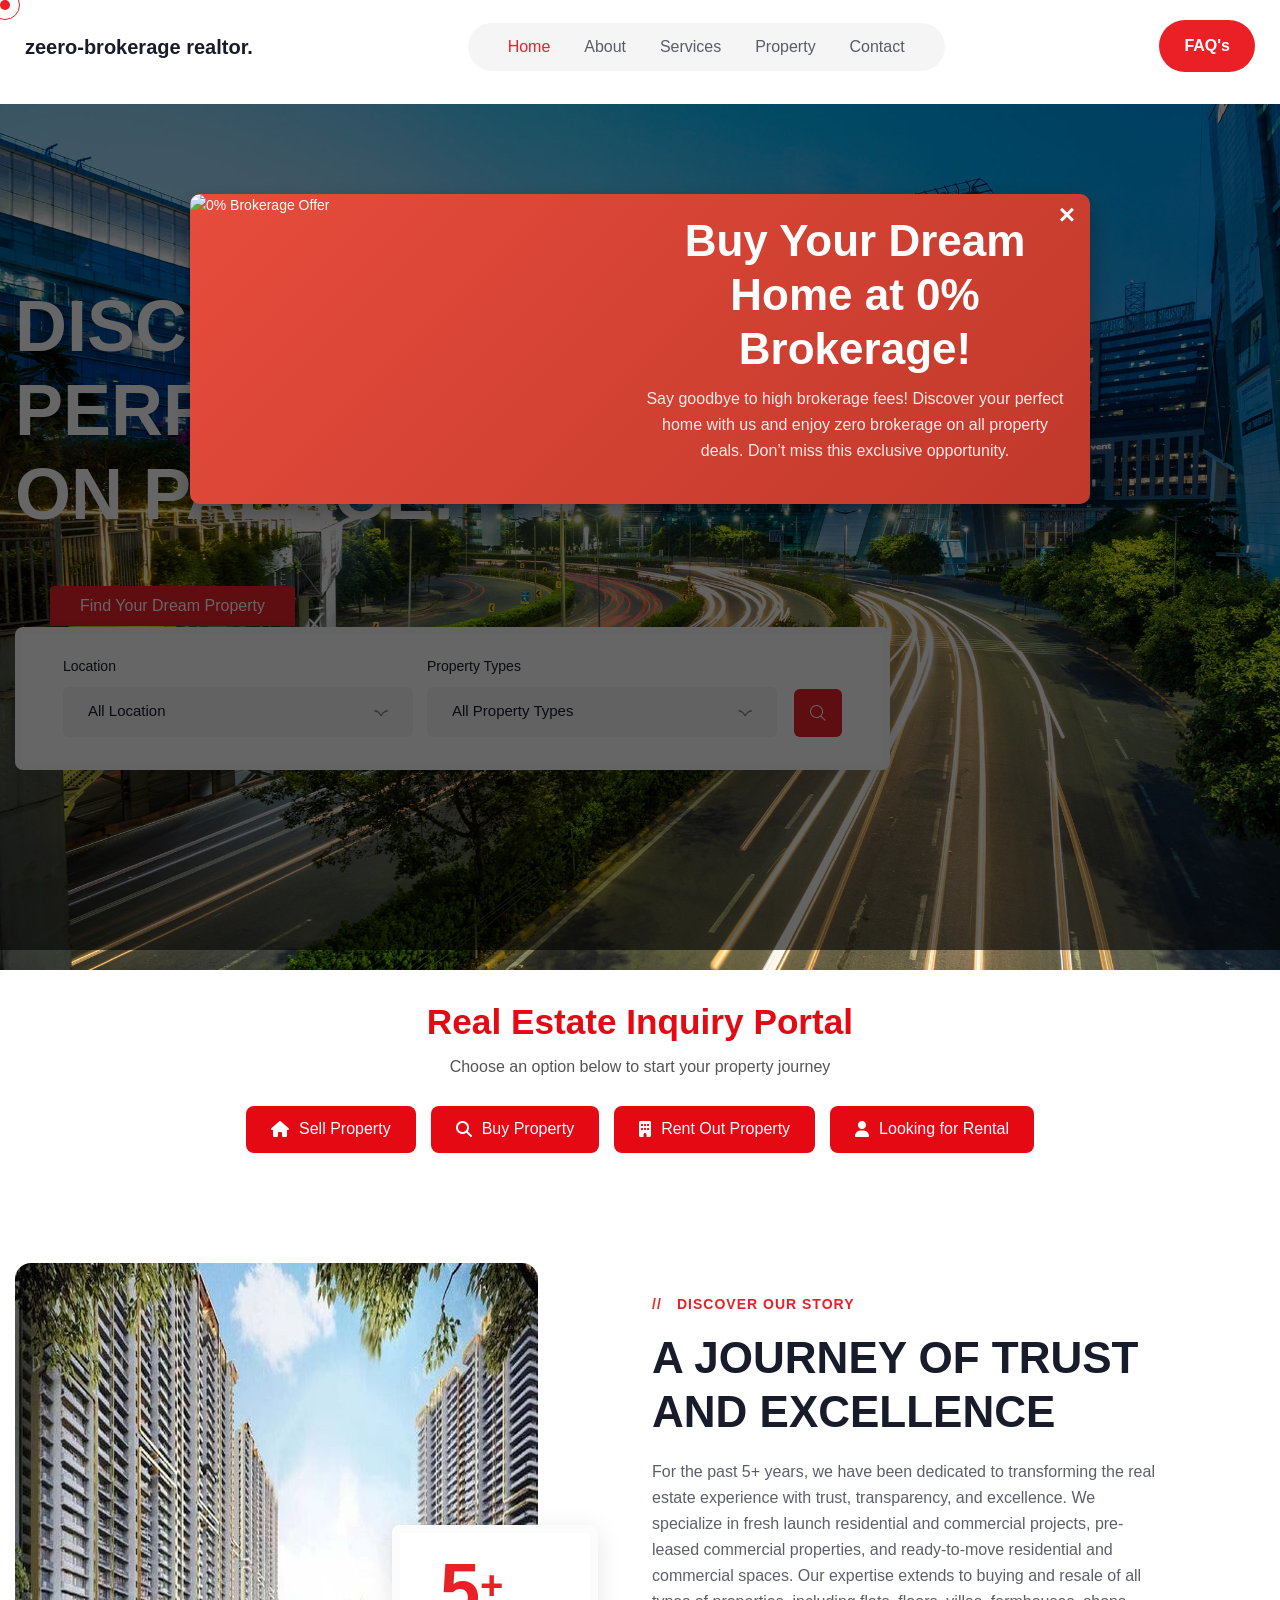
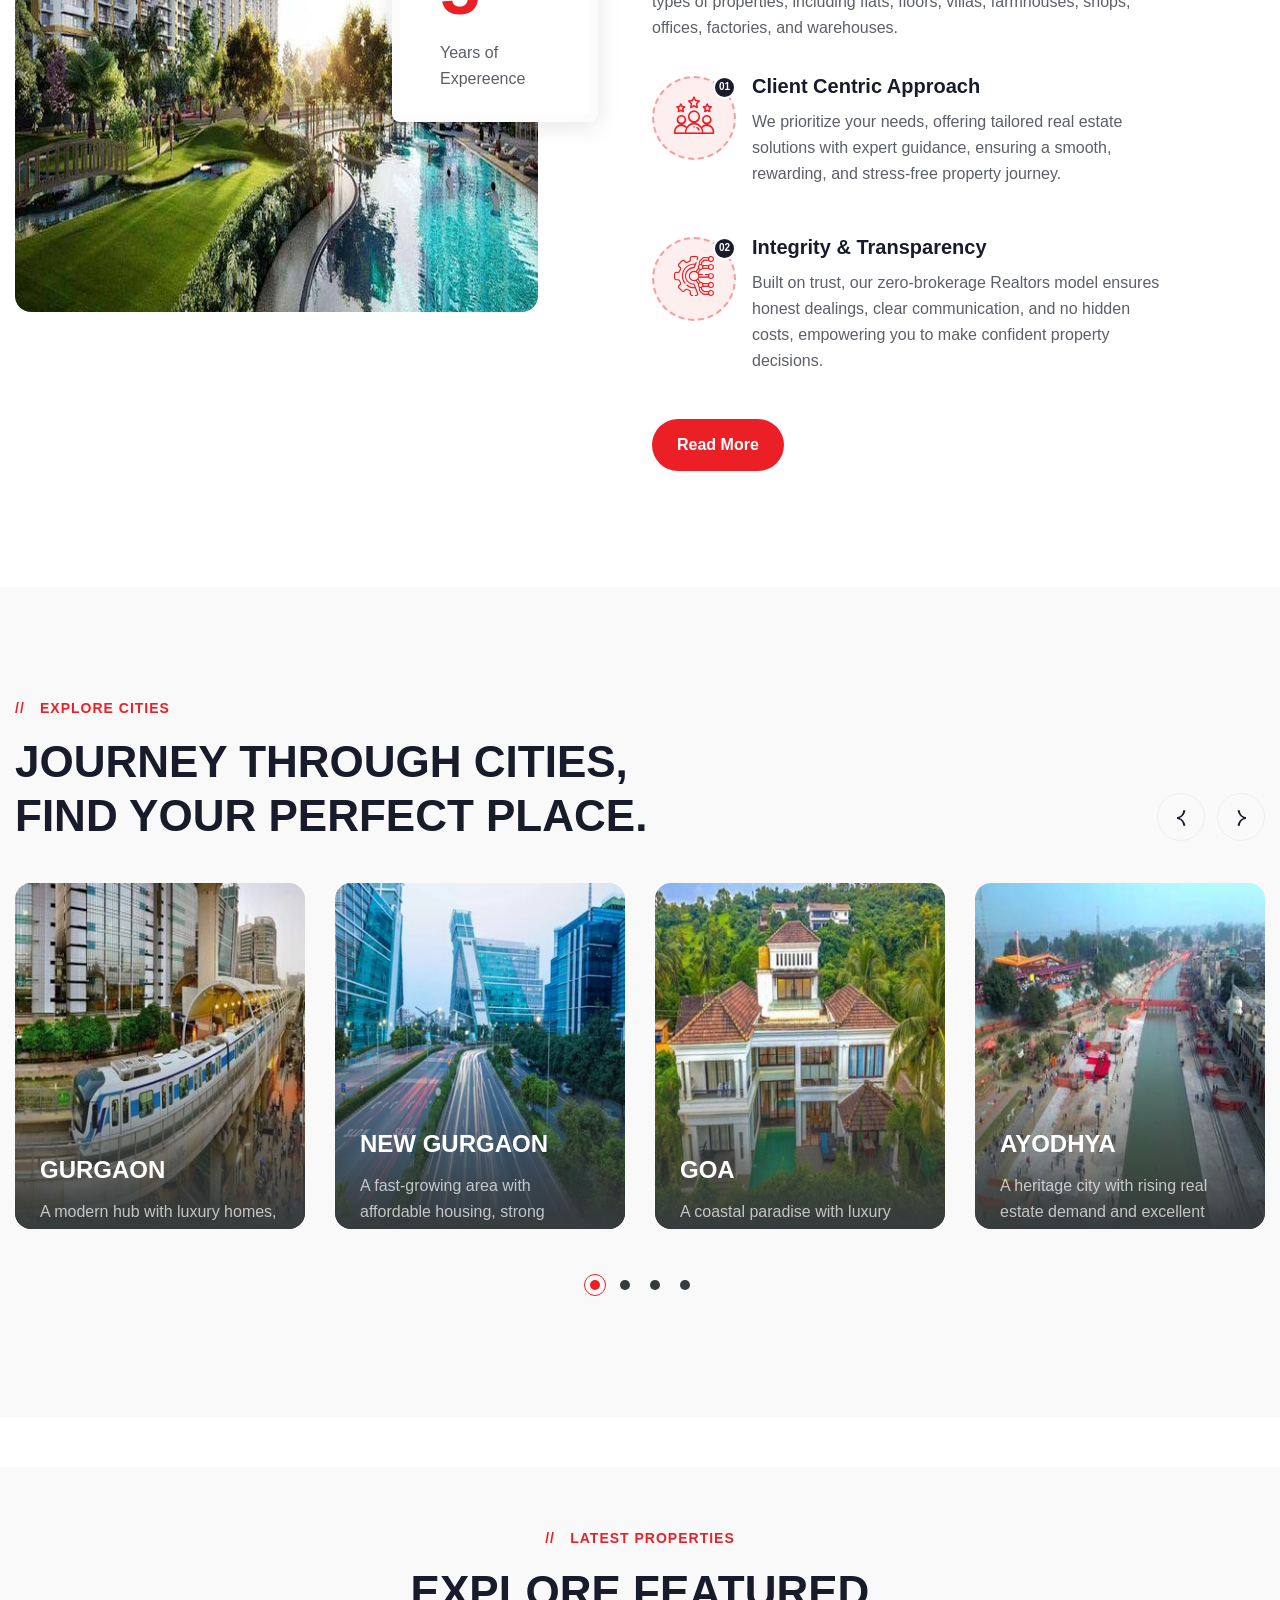
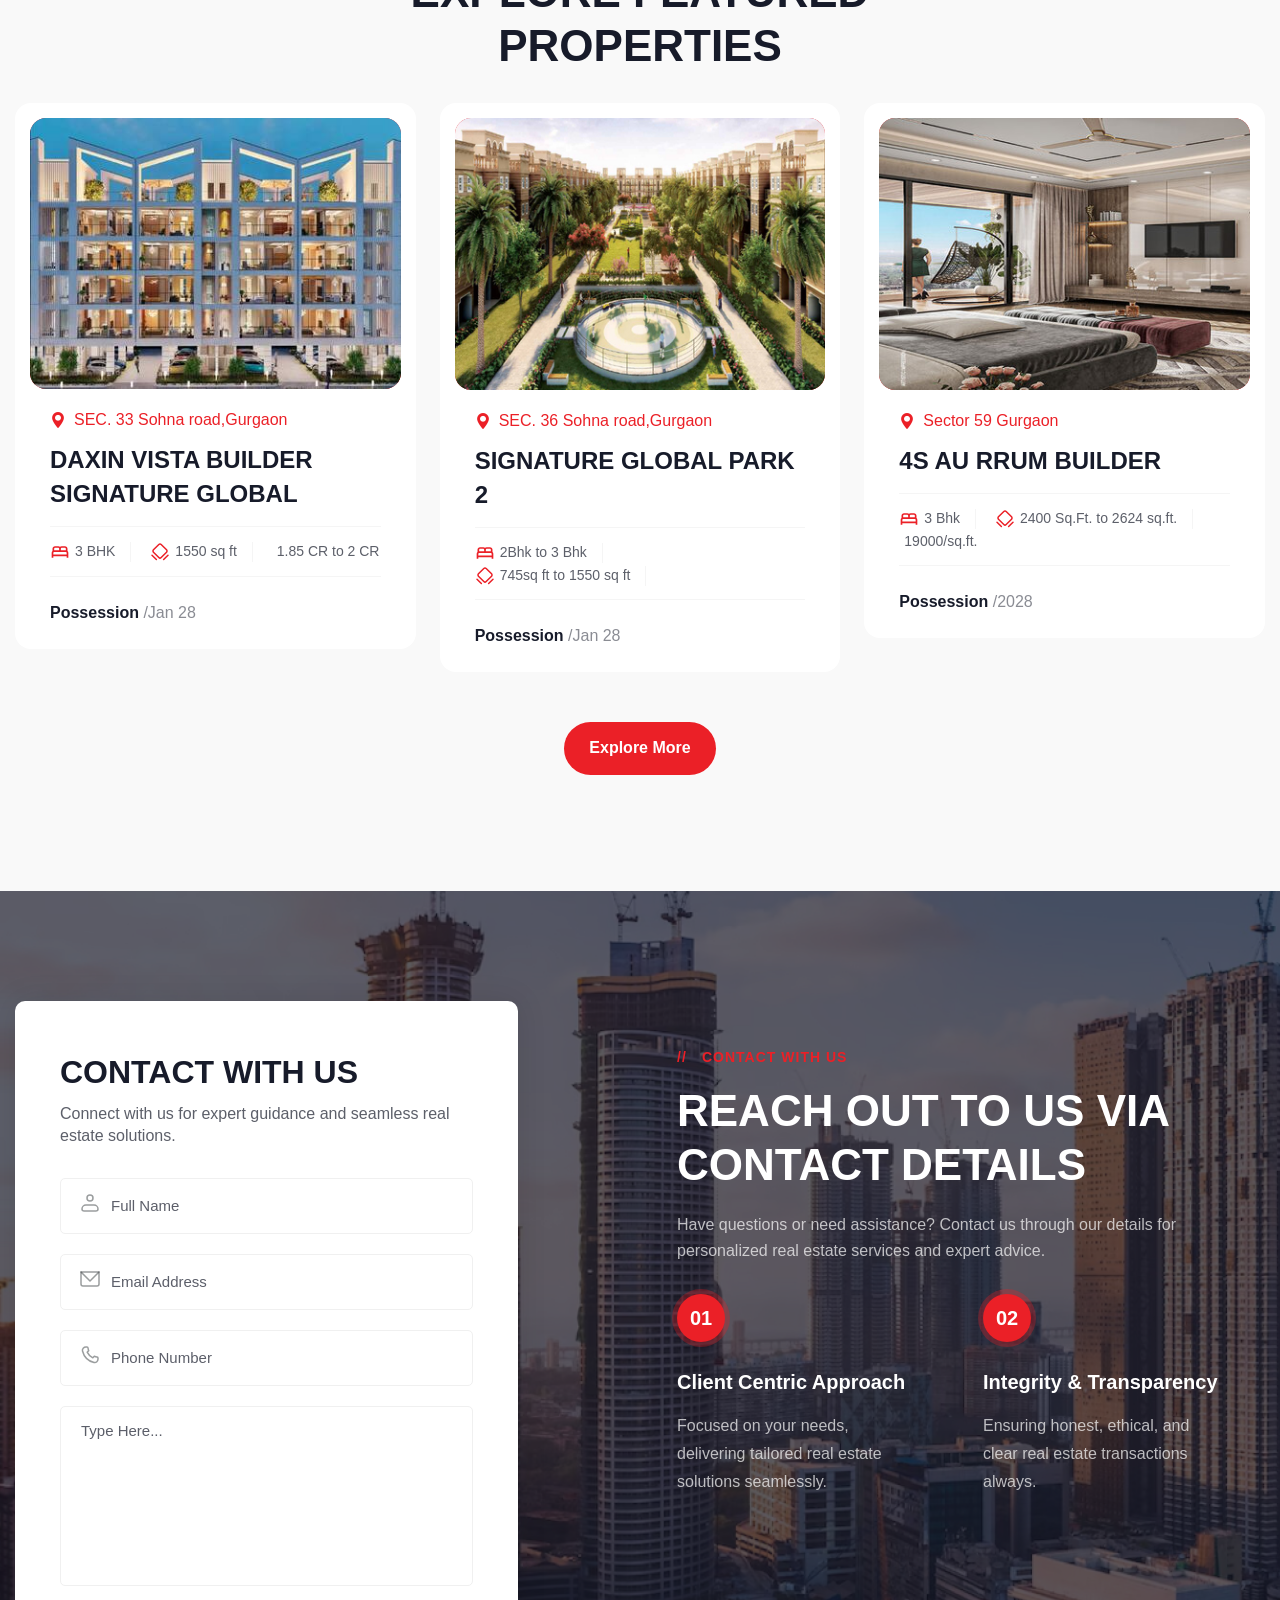
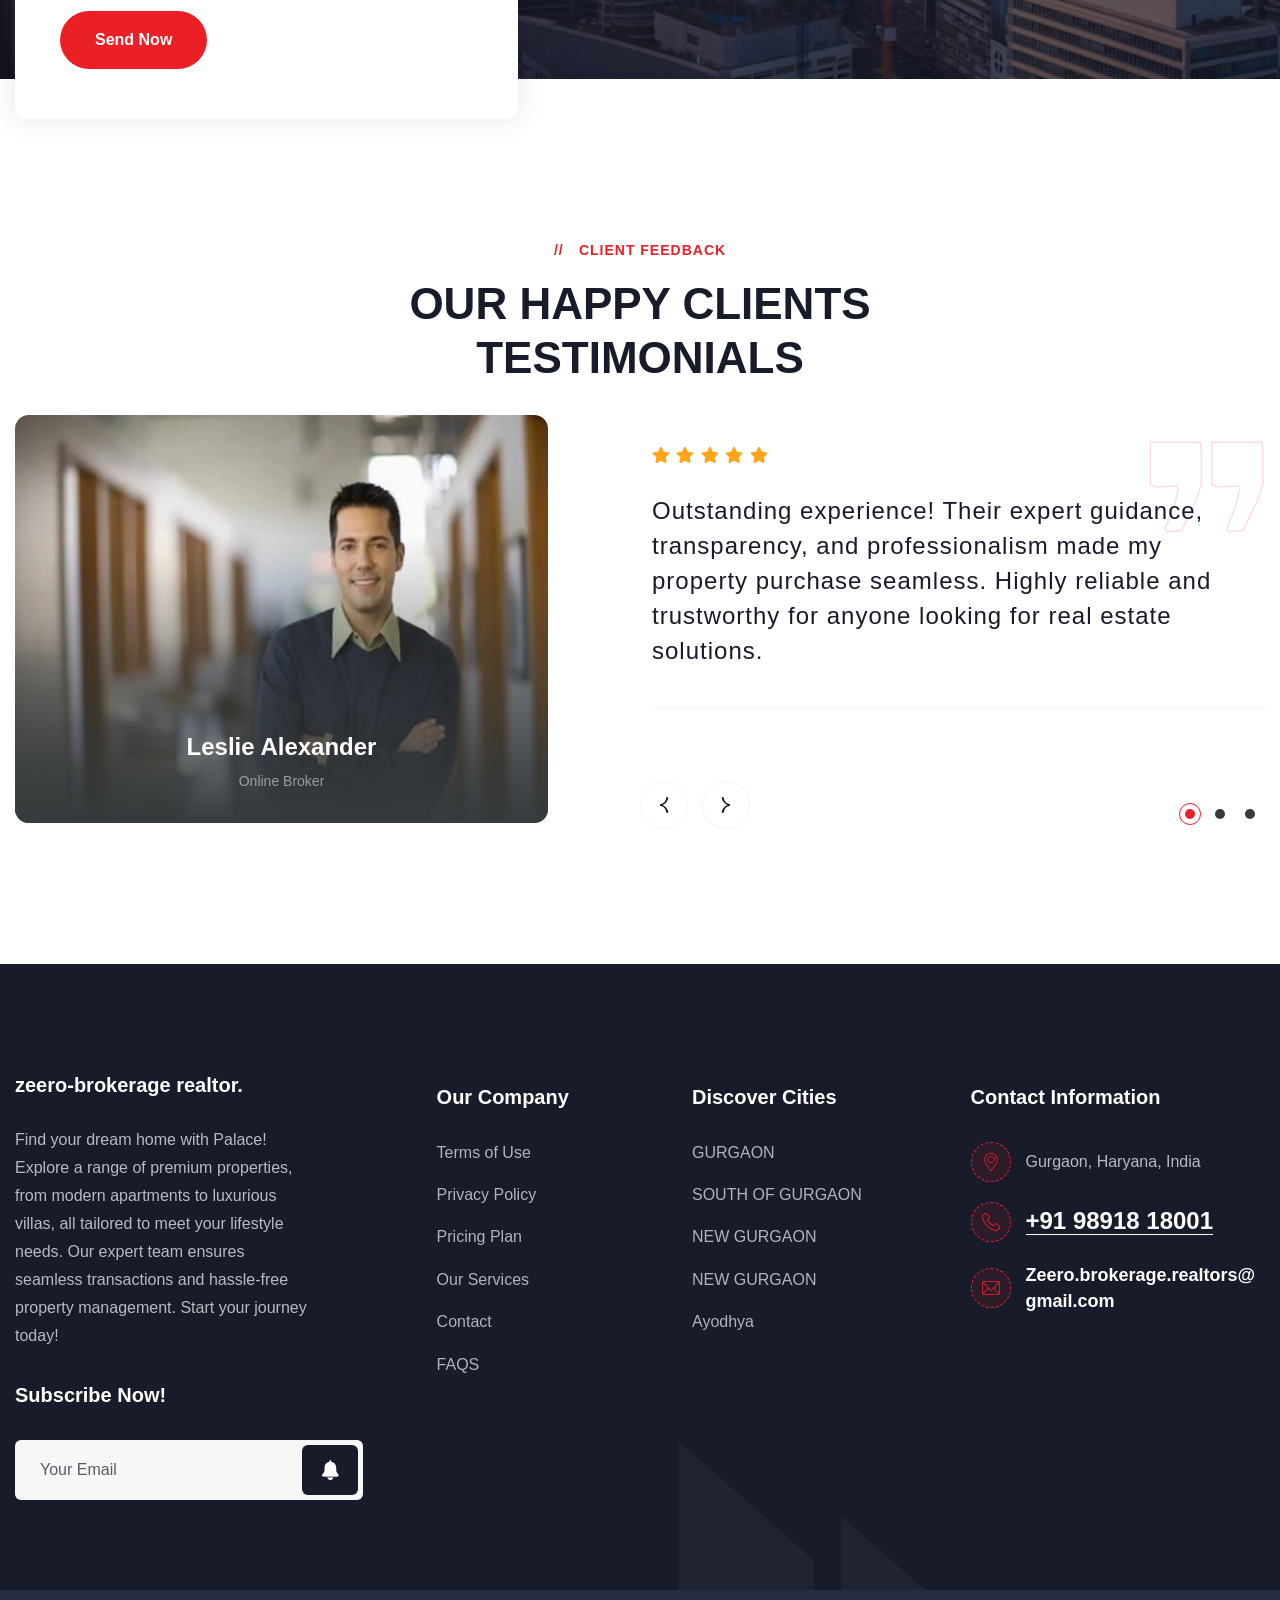
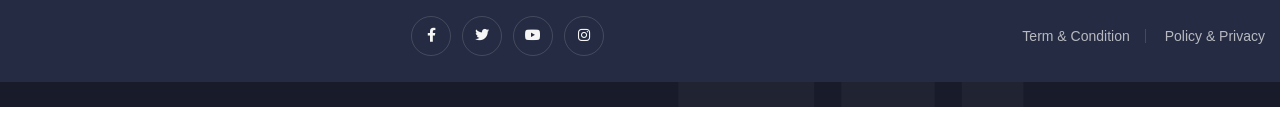
==== commit 6f529189: "Update index.html pop image size updated" ====
--- a/index.html
+++ b/index.html
@@ -1354,7 +1354,7 @@
     </div>
   </div>
 
-  <style>
+ <style>
     .popup1 {
       display: none;
       position: fixed;
@@ -1380,11 +1380,13 @@
       color: #fff;
       position: relative;
       overflow: hidden;
+	  top: 70px;
     }
 
     @media (min-width: 768px) {
       .popup-content1 {
         flex-direction: row;
+		top: 80px;
       }
 
       .popup-image1, .popup-text1 {
@@ -1394,6 +1396,7 @@
       .popup-image1 img {
         height: 100%;
         object-fit: cover;
+		
         border-top-left-radius: 10px;
         border-bottom-left-radius: 10px;
         border-top-right-radius: 0;
@@ -1403,7 +1406,7 @@
 
     .popup-image1 img {
       width: 100%;
-      height: auto;
+      height: 310px;
       display: block;
       border-radius: 10px 10px 0 0;
     }
--- a/assets/css/style.css
+++ b/assets/css/style.css
@@ -737,107 +737,136 @@
 /*** 
 
 ====================================================================
-	Cities One
+	pop up for property
 ====================================================================
 
 ***/
-
-.app-one{
-	position:relative;
-	padding:100px 0px 70px;
-}
-
-.app-one_content-column{
-	position:relative;
-	margin-bottom:30px;
-}
-
-.app-one_content{
-	position:relative;
-	padding-top:65px;
-}
-
-.app-one_buttons{
-	position:relative;
-	margin-top:40px;
-}
-
-.app-one_buttons a{
-	position:relative;
-	margin-right:20px;
-	display:inline-block;
-	transition:all 500ms ease;
-	-moz-transition:all 500ms ease;
-	-webkit-transition:all 500ms ease;
-	-ms-transition:all 500ms ease;
-	-o-transition:all 500ms ease;
-}
-
-.app-one_buttons a:hover{
-	opacity:0.70;
-	filter: grayscale(100%);
-}
-
-.app-one p{
-	margin-bottom:20px;
-	padding-right:80px;
-	color:rgba(var(--color-two-rgb), 0.70);
-}
-
-.app-one_image-column{
-	position:relative;
-	margin-bottom:30px;
-}
-
-.app-one_image{
-	position:relative;
-	text-align:right;
-}
-
-.app-one_experiance{
-	position:absolute;
-	left:15px;
-	top:40%;
-	z-index:1;
-	width:206px;
-	height:197px;
-	font-size:72px;
-	line-height:72px;
-	font-weight:700;
-	border-radius:8px;
-	padding:20px 25px 25px;
-	border:8px solid #fcfcfc;
-	color:var(--main-color);
-	-webkit-animation: icon-bounce 0.8s ease-out infinite;
-    animation: icon-bounce 0.8s ease-out infinite;
-	background-color:var(--white-color);
-	box-shadow:0px 5px 35px rgba(0,0,0,0.10);
-}
-
-.app-one_experiance i{
-	position:relative;
-	font-size:14px;
-	font-weight:400;
-	line-height:1em;
-}
-
-.app-one_experiance .rating{
-	position:relative;
-	font-size:16px;
-	line-height:1em;
-	font-weight:500;
-	margin-top:20px;
-	color:var(--color-two);
-}
-
-
-.app-one_experiance .rating span{
-	position:relative;
-	font-weight:600;
-	font-size:14px;
-	color:var(--color-six);
-}
-
+header {
+	text-align: center;
+	padding: 0px 10px 10px;
+	background-color: #fff;
+  }
+
+  header h1 {
+	font-size: 2.2rem;
+	color: #e50914;
+	margin-bottom: -10px;
+	margin-top: 10px;
+  }
+  
+
+  header p {
+	font-size: 1rem;
+	color: #555;
+	
+  }
+
+  .action-buttons {
+	text-align: center;
+	margin: 0px 15px;
+	display: flex;
+	flex-wrap: wrap;
+	justify-content: center;
+	gap: 15px;
+  }
+
+  .action-buttons button {
+	padding: 12px 25px;
+	font-size: 16px;
+	cursor: pointer;
+	display: inline-flex;
+	align-items: center;
+	background-color: #e50914;
+	color: #fff;
+	border: none;
+	border-radius: 8px;
+	transition: background-color 0.3s ease, transform 0.2s;
+  }
+
+  .action-buttons button:hover {
+	background-color: #c40812;
+	transform: scale(1.05);
+  }
+
+  .action-buttons button i {
+	margin-right: 10px;
+  }
+
+  .popup-form {
+	display: none;
+	position: fixed;
+	top: 0; left: 0;
+	width: 100%; height: 100%;
+	background-color: rgba(0, 0, 0, 0.6);
+	z-index: 1000;
+  }
+
+  .popup-content {
+	background: #ffffff;
+	width: 90%;
+	max-width: 600px;
+	margin: 5% auto;
+	padding: 25px;
+	border-radius: 15px;
+	position: relative;
+	max-height: 90vh;
+	overflow-y: auto;
+	box-shadow: 0 5px 25px rgba(0, 0, 0, 0.2);
+  }
+
+  .popup-content h2 {
+	margin-top: 0;
+	color: #e50914;
+  }
+
+  .popup-content label {
+	display: block;
+	margin-top: 10px;
+	font-weight: bold;
+  }
+
+  .popup-content input,
+  .popup-content select,
+  .popup-content textarea {
+	width: 100%;
+	padding: 10px;
+	margin-top: 5px;
+	box-sizing: border-box;
+	border: 1px solid #ccc;
+	border-radius: 5px;
+  }
+
+  .popup-content button[type="submit"] {
+	margin-top: 20px;
+	padding: 10px 20px;
+	font-size: 16px;
+	background-color: #e50914;
+	color: #fff;
+	border: none;
+	border-radius: 5px;
+	cursor: pointer;
+	transition: background-color 0.3s ease;
+  }
+
+  .popup-content button[type="submit"]:hover {
+	background-color: #c40812;
+  }
+
+  .close-btn {
+	position: absolute;
+	top: 10px;
+	right: 20px;
+	font-size: 22px;
+	cursor: pointer;
+	color: #e50914;
+  }
+
+  @media (max-width: 600px) {
+	.action-buttons button {
+	  flex: 1 1 100%;
+	  justify-content: center;
+	}
+  }
 /*** 
 
 ====================================================================
@@ -7086,4 +7115,4 @@
 
 .error-one .button-box{
 	margin-top:30px;
-}+}
